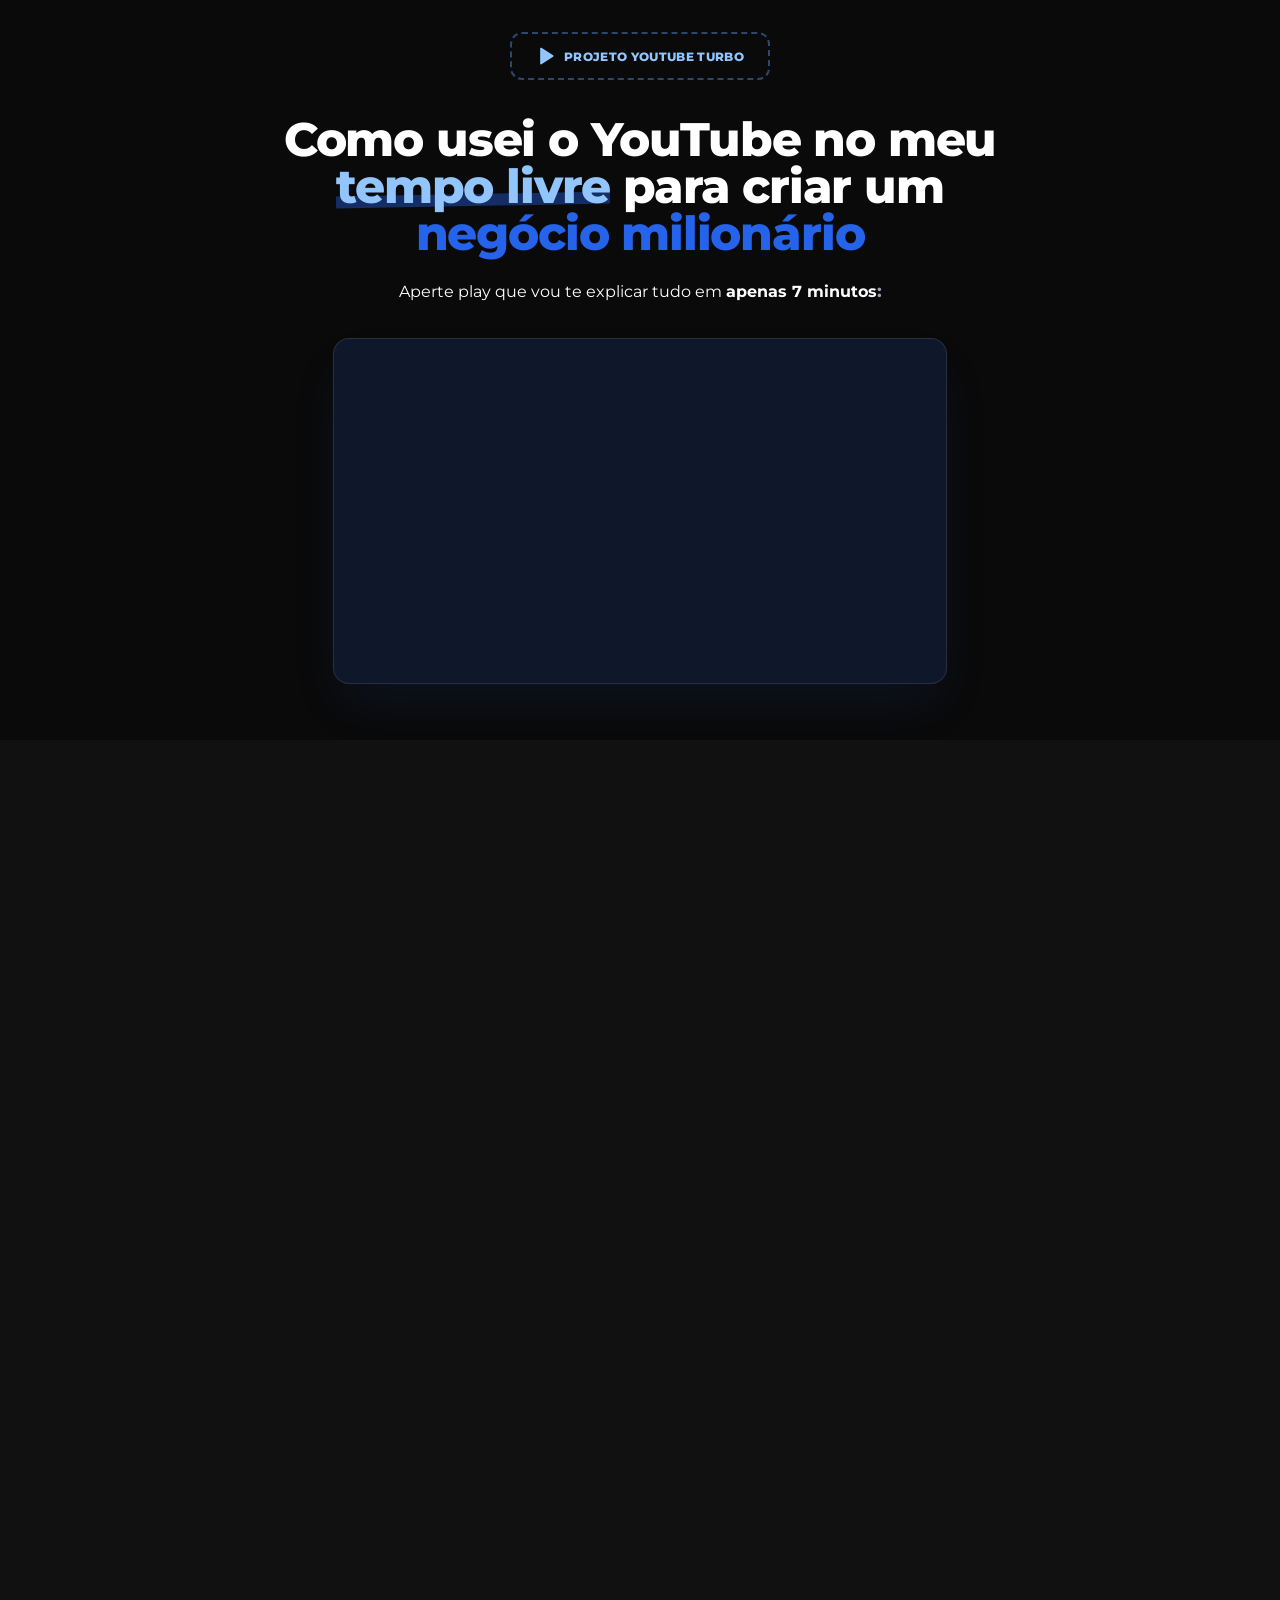
==== index.html @ 7fc2b848 "feat: landing page Projeto YouTube Turbo estatica para GitHub Pages" ====
<!DOCTYPE html>
<html lang="pt-BR" dir="ltr">
<head>
  <meta charset="UTF-8">
  <meta name="viewport" content="width=device-width, initial-scale=1.0">
  <title>Projeto YouTube Turbo — Como criei um negócio de R$1MI no YouTube no tempo livre</title>
  <meta name="description" content="A estratégia replicável que usei pra sair do zero e construir um negócio de R$1 milhão no YouTube no tempo livre. Acesso vitalício por apenas R$47, com garantia de 7 dias.">
  <meta name="theme-color" content="#0A0A0A">
  <meta name="robots" content="noindex">

  <!-- Favicon -->
  <link rel="icon" type="image/png" sizes="32x32" href="assets/images/favicon-32.png">
  <link rel="icon" type="image/png" sizes="64x64" href="assets/images/favicon-64.png">
  <link rel="apple-touch-icon" sizes="180x180" href="assets/images/apple-touch-icon.png">

  <!-- Google Fonts -->
  <link rel="preconnect" href="https://fonts.googleapis.com">
  <link rel="preconnect" href="https://fonts.gstatic.com" crossorigin>
  <link href="https://fonts.googleapis.com/css2?family=Inter:wght@400;500;600;700&family=Montserrat:wght@600;700;800;900&display=swap" rel="stylesheet">

  <!-- Preload video thumbnail -->
  <link rel="preload" as="image" href="assets/images/video-thumb.jpg" fetchpriority="high">

  <!-- Stylesheet -->
  <link rel="stylesheet" href="assets/css/style.css">

</head>
<body class="bg-[#0A0A0A] text-slate-200 antialiased">

  <div id="root">
    <div class="bg-[#0A0A0A] text-slate-200">
      
      <!-- HERO HEADER -->
      <header class="px-4 pb-14 pt-8">
        <div class="mx-auto flex w-full max-w-[260px] items-center justify-center gap-2 rounded-xl border-2 border-dashed border-[#60A5FA]/40 px-4 py-3 text-[#93C5FD]">
          <svg xmlns="http://www.w3.org/2000/svg" width="24" height="24" viewBox="0 0 24 24" fill="currentColor" stroke="currentColor" stroke-width="2" stroke-linecap="round" stroke-linejoin="round" class="lucide lucide-play h-5 w-5">
            <polygon points="6 3 20 12 6 21 6 3"></polygon>
          </svg>
          <span class="font-display text-sm font-extrabold uppercase tracking-wide">
            <span style="font-size: 12px; line-height: normal;">Projeto YouTube Turbo</span>
          </span>
        </div>

        <div class="mx-auto mt-9 max-w-3xl text-center">
          <h1 class="font-display text-[1.89rem] font-extrabold leading-[1.08] tracking-tight text-white sm:text-5xl lg:text-[47px]">
            Como usei o <span class="text-[#2563EB]" style="color: rgb(255, 255, 255);">YouTube</span> no meu <span class="relative inline-block text-[#93C5FD]"><span class="relative z-10">tempo livre</span><span class="absolute inset-x-0 bottom-1 z-0 h-3 -rotate-1 bg-[#2563EB]/40"></span></span> para criar um <span class="text-[#2563EB]">negócio milionário</span>
          </h1>
          <p class="mx-auto mt-5 max-w-2xl text-base leading-relaxed text-slate-400 sm:text-lg">
            <span style="font-family: Montserrat, sans-serif;">
              <span style="font-size: 16px; color: rgb(255, 255, 255);">Aperte play que vou te explicar tudo </span>
              <span style="font-size: 16px; color: rgb(255, 255, 255);">em </span>
              <strong><span style="font-size: 16px; color: rgb(255, 255, 255);">apenas 7 minutos</span>:</strong>
            </span>
          </p>
        </div>

        <div class="mx-auto mt-8 w-full max-w-3xl lg:max-w-[38.4rem]">
          <div class="overflow-hidden rounded-2xl border border-white/10 bg-slate-900 shadow-2xl shadow-blue-900/20">
            <div class="relative w-full" style="aspect-ratio: 16 / 9;">
              <iframe 
                src="https://www.youtube.com/embed/BPFSYVITv9E?rel=0&amp;modestbranding=1&amp;playsinline=1" 
                title="Projeto YouTube Turbo — Como criei um negócio de R$1MI no YouTube no tempo livre" 
                class="absolute inset-0 h-full w-full" 
                frameborder="0" 
                allow="accelerometer; autoplay; clipboard-write; encrypted-media; gyroscope; picture-in-picture; web-share" 
                allowfullscreen>
              </iframe>
            </div>
          </div>
        </div>
      </header>

      <!-- SECTION 2: 3 BENEFÍCIOS -->
      <section class="cv-auto bg-[#111111] px-4 py-14">
        <div class="mx-auto max-w-3xl text-center">
          <h2 class="font-display text-2xl font-extrabold leading-tight text-white sm:text-4xl">
            Você não precisa postar todo dia, fazer edição profissional e nem <span style="color: rgb(0, 122, 255);">tentar&nbsp;burlar</span> o algoritmo
          </h2>
          <p class="mt-4 text-base leading-relaxed text-slate-400">
            O que transformou um canal de <strong>0 inscritos</strong> num <strong>negócio lucrativo</strong>&nbsp;não foi sorte nem talento. Foi um método <strong class="font-semibold text-slate-200">replicável</strong> — um projeto com passos que qualquer pessoa, mesmo começando do zero e no tempo livre, consegue repetir.
          </p>

          <div class="mx-auto mt-7 grid max-w-2xl gap-3 text-left sm:grid-cols-3">
            <div class="flex items-start gap-2 rounded-xl border-t-4 border-[#2563EB] bg-[#161616] px-4 py-4 text-sm font-semibold text-slate-200 shadow-sm">
              <svg xmlns="http://www.w3.org/2000/svg" width="24" height="24" viewBox="0 0 24 24" fill="none" stroke="currentColor" stroke-width="2" stroke-linecap="round" stroke-linejoin="round" class="lucide lucide-circle-check mt-0.5 h-4 w-4 shrink-0 text-[#2563EB]"><circle cx="12" cy="12" r="10"></circle><path d="m9 12 2 2 4-4"></path></svg>
              Como fazer $ sem depender do Adsense
            </div>
            <div class="flex items-start gap-2 rounded-xl border-t-4 border-[#2563EB] bg-[#161616] px-4 py-4 text-sm font-semibold text-slate-200 shadow-sm">
              <svg xmlns="http://www.w3.org/2000/svg" width="24" height="24" viewBox="0 0 24 24" fill="none" stroke="currentColor" stroke-width="2" stroke-linecap="round" stroke-linejoin="round" class="lucide lucide-circle-check mt-0.5 h-4 w-4 shrink-0 text-[#2563EB]"><circle cx="12" cy="12" r="10"></circle><path d="m9 12 2 2 4-4"></path></svg>
              Como bater a meta de monetização
            </div>
            <div class="flex items-start gap-2 rounded-xl border-t-4 border-[#2563EB] bg-[#161616] px-4 py-4 text-sm font-semibold text-slate-200 shadow-sm">
              <svg xmlns="http://www.w3.org/2000/svg" width="24" height="24" viewBox="0 0 24 24" fill="none" stroke="currentColor" stroke-width="2" stroke-linecap="round" stroke-linejoin="round" class="lucide lucide-circle-check mt-0.5 h-4 w-4 shrink-0 text-[#2563EB]"><circle cx="12" cy="12" r="10"></circle><path d="m9 12 2 2 4-4"></path></svg>
              Caminho Clique a Clique para explodir o canal de views
            </div>
          </div>

          <div class="w-full mt-10">
            <div class="flex justify-center gap-1 text-[#2563EB]" aria-hidden="true">
              <svg xmlns="http://www.w3.org/2000/svg" width="24" height="24" viewBox="0 0 24 24" fill="none" stroke="currentColor" stroke-width="3" stroke-linecap="round" stroke-linejoin="round" class="lucide lucide-chevron-down h-8 w-8"><path d="m6 9 6 6 6-6"></path></svg>
              <svg xmlns="http://www.w3.org/2000/svg" width="24" height="24" viewBox="0 0 24 24" fill="none" stroke="currentColor" stroke-width="3" stroke-linecap="round" stroke-linejoin="round" class="lucide lucide-chevron-down h-8 w-8"><path d="m6 9 6 6 6-6"></path></svg>
              <svg xmlns="http://www.w3.org/2000/svg" width="24" height="24" viewBox="0 0 24 24" fill="none" stroke="currentColor" stroke-width="3" stroke-linecap="round" stroke-linejoin="round" class="lucide lucide-chevron-down h-8 w-8"><path d="m6 9 6 6 6-6"></path></svg>
            </div>
            <button type="button" data-scroll-to="venda" class="cta-glow relative mx-auto mt-2 block w-full max-w-xl overflow-hidden rounded-xl bg-[#2563EB] px-6 py-5 text-center font-display text-base font-extrabold uppercase leading-tight tracking-tight text-white hover:bg-[#1D4ED8] sm:text-lg">
              <span class="relative z-10">QUERO COMEÇAR AGORA POR R$47</span>
            </button>
            <p class="mt-3 text-center text-xs font-medium text-slate-400">Acesso imediato</p>
          </div>
        </div>
      </section>

      <!-- SECTION 3: MÓDULOS -->
      <section class="cv-auto px-4 py-16">
        <div class="mx-auto max-w-6xl">
          <div class="text-center">
            <h2 class="font-display text-2xl font-extrabold uppercase tracking-tight text-white sm:text-4xl">
              No Projeto YouTube Turbo você aprende o que <span class="text-[#2563EB]">realmente funciona</span>
            </h2>
            <p class="mx-auto mt-3 max-w-xl text-sm text-slate-400 sm:text-base">
              São aulas na prática com um conteúdo muito mais <strong>profundo e detalhado</strong> que meus vídeos no Youtube. Sem enrolar, direto ao ponto, mostrando <strong>TUDO</strong> na tela.
            </p>
          </div>

          <div class="mt-10">
            <div id="modules-carousel" class="relative">
              <div class="mb-5 flex items-center justify-center gap-3">
                <button type="button" id="modules-prev" aria-label="Anterior" class="flex h-11 w-11 items-center justify-center rounded-full border border-white/15 bg-[#1A1A1A] text-slate-200 transition-colors hover:border-[#2563EB] hover:bg-[#2563EB] hover:text-white">
                  <svg xmlns="http://www.w3.org/2000/svg" width="24" height="24" viewBox="0 0 24 24" fill="none" stroke="currentColor" stroke-width="2" stroke-linecap="round" stroke-linejoin="round" class="lucide lucide-chevron-left h-5 w-5"><path d="m15 18-6-6 6-6"></path></svg>
                </button>
                <span class="text-xs font-semibold uppercase tracking-widest text-slate-500">Arraste ou use as setas →</span>
                <button type="button" id="modules-next" aria-label="Próximo" class="flex h-11 w-11 items-center justify-center rounded-full border border-white/15 bg-[#1A1A1A] text-slate-200 transition-colors hover:border-[#2563EB] hover:bg-[#2563EB] hover:text-white">
                  <svg xmlns="http://www.w3.org/2000/svg" width="24" height="24" viewBox="0 0 24 24" fill="none" stroke="currentColor" stroke-width="2" stroke-linecap="round" stroke-linejoin="round" class="lucide lucide-chevron-right h-5 w-5"><path d="m9 18 6-6-6-6"></path></svg>
                </button>
              </div>

              <div class="overflow-hidden" style="touch-action: pan-y;">
                <div class="carousel-track flex gap-5 select-none" style="transform: translate3d(0px, 0px, 0px); cursor: grab;">
                  
                  <!-- Módulo 1 -->
                  <article class="carousel-item w-[280px] shrink-0 overflow-hidden rounded-2xl border border-white/10 bg-[#161616] shadow-sm sm:w-[320px]">
                    <div class="relative aspect-[16/9] overflow-hidden bg-[#0d0d0d]">
                      <div class="absolute inset-0 bg-gradient-to-br from-[#1a0000] to-[#0d0d0d]"></div>
                      <img src="assets/images/logo-module.webp" alt="Projeto YouTube Turbo" width="640" height="360" loading="lazy" decoding="async" draggable="false" class="absolute inset-0 h-full w-full object-cover pointer-events-none">
                      <span class="absolute left-3 top-3 rounded-md px-2 py-1 text-[10px] font-bold uppercase tracking-wide text-white z-10 bg-[#1E3A8A]">Incluso</span>
                    </div>
                    <div class="relative p-5">
                      <h3 class="font-display text-base font-extrabold leading-snug text-white">Módulo 1 — Comece Aqui</h3>
                      <p class="mt-2 text-sm leading-relaxed text-slate-400">Informações iniciais te preparando pro Projeto. Tudo que você precisa saber antes de começar, organizado pra você não se perder.</p>
                    </div>
                  </article>

                  <!-- Módulo 2 -->
                  <article class="carousel-item w-[280px] shrink-0 overflow-hidden rounded-2xl border border-white/10 bg-[#161616] shadow-sm sm:w-[320px]">
                    <div class="relative aspect-[16/9] overflow-hidden bg-[#0d0d0d]">
                      <div class="absolute inset-0 bg-gradient-to-br from-[#1a0000] to-[#0d0d0d]"></div>
                      <img src="assets/images/logo-module.webp" alt="Projeto YouTube Turbo" width="640" height="360" loading="lazy" decoding="async" draggable="false" class="absolute inset-0 h-full w-full object-cover pointer-events-none">
                      <span class="absolute left-3 top-3 rounded-md px-2 py-1 text-[10px] font-bold uppercase tracking-wide text-white z-10 bg-[#1E3A8A]">Incluso</span>
                    </div>
                    <div class="relative p-5">
                      <h3 class="font-display text-base font-extrabold leading-snug text-white">Módulo 2 — Projeto YouTube Turbo</h3>
                      <p class="mt-2 text-sm leading-relaxed text-slate-400">o PASSO A PASSO para criar uma máquina de vídeos e explodir o canal. Do zero ao primeiro vídeo publicado.</p>
                    </div>
                  </article>

                  <!-- Módulo 3 -->
                  <article class="carousel-item w-[280px] shrink-0 overflow-hidden rounded-2xl border border-white/10 bg-[#161616] shadow-sm sm:w-[320px]">
                    <div class="relative aspect-[16/9] overflow-hidden bg-[#0d0d0d]">
                      <div class="absolute inset-0 bg-gradient-to-br from-[#1a0000] to-[#0d0d0d] blur-[6px] brightness-50"></div>
                      <img src="assets/images/logo-module.webp" alt="Projeto YouTube Turbo" width="640" height="360" loading="lazy" decoding="async" draggable="false" class="absolute inset-0 h-full w-full object-cover pointer-events-none blur-[6px] brightness-50">
                      <span class="absolute left-3 top-3 rounded-md px-2 py-1 text-[10px] font-bold uppercase tracking-wide text-white z-10 bg-[#B45309]">Bônus</span>
                      <div class="absolute inset-0 flex items-center justify-center z-10">
                        <div class="flex flex-col items-center gap-1 text-white/90">
                          <svg xmlns="http://www.w3.org/2000/svg" width="24" height="24" viewBox="0 0 24 24" fill="none" stroke="currentColor" stroke-width="2" stroke-linecap="round" stroke-linejoin="round" class="lucide lucide-lock h-7 w-7"><rect width="18" height="11" x="3" y="11" rx="2" ry="2"></rect><path d="M7 11V7a5 5 0 0 1 10 0v4"></path></svg>
                          <span class="text-[10px] font-bold uppercase tracking-wide">Exclusivo</span>
                        </div>
                      </div>
                    </div>
                    <div class="relative p-5">
                      <h3 class="font-display text-base font-extrabold leading-snug text-white">Módulo 3 / Bônus 1</h3>
                      <div class="relative mt-2 select-none">
                        <p class="text-sm leading-relaxed text-slate-400 blur-[5px] select-none" aria-hidden="true">Conteúdo bônus exclusivo liberado junto com o projeto. Disponível apenas para alunos.</p>
                        <div class="absolute inset-0 flex items-center justify-center">
                          <span class="inline-flex items-center gap-1.5 rounded-full bg-[#1E3A8A] px-3 py-1.5 text-[11px] font-bold uppercase tracking-wide text-white">
                            <svg xmlns="http://www.w3.org/2000/svg" width="24" height="24" viewBox="0 0 24 24" fill="none" stroke="currentColor" stroke-width="2" stroke-linecap="round" stroke-linejoin="round" class="lucide lucide-lock h-3 w-3"><rect width="18" height="11" x="3" y="11" rx="2" ry="2"></rect><path d="M7 11V7a5 5 0 0 1 10 0v4"></path></svg> Libere com o projeto
                          </span>
                        </div>
                      </div>
                    </div>
                  </article>

                  <!-- Módulo 4 -->
                  <article class="carousel-item w-[280px] shrink-0 overflow-hidden rounded-2xl border border-white/10 bg-[#161616] shadow-sm sm:w-[320px]">
                    <div class="relative aspect-[16/9] overflow-hidden bg-[#0d0d0d]">
                      <div class="absolute inset-0 bg-gradient-to-br from-[#1a0000] to-[#0d0d0d] blur-[6px] brightness-50"></div>
                      <img src="assets/images/logo-module.webp" alt="Projeto YouTube Turbo" width="640" height="360" loading="lazy" decoding="async" draggable="false" class="absolute inset-0 h-full w-full object-cover pointer-events-none blur-[6px] brightness-50">
                      <span class="absolute left-3 top-3 rounded-md px-2 py-1 text-[10px] font-bold uppercase tracking-wide text-white z-10 bg-[#B45309]">Bônus</span>
                      <div class="absolute inset-0 flex items-center justify-center z-10">
                        <div class="flex flex-col items-center gap-1 text-white/90">
                          <svg xmlns="http://www.w3.org/2000/svg" width="24" height="24" viewBox="0 0 24 24" fill="none" stroke="currentColor" stroke-width="2" stroke-linecap="round" stroke-linejoin="round" class="lucide lucide-lock h-7 w-7"><rect width="18" height="11" x="3" y="11" rx="2" ry="2"></rect><path d="M7 11V7a5 5 0 0 1 10 0v4"></path></svg>
                          <span class="text-[10px] font-bold uppercase tracking-wide">Exclusivo</span>
                        </div>
                      </div>
                    </div>
                    <div class="relative p-5">
                      <h3 class="font-display text-base font-extrabold leading-snug text-white">Módulo 4 / Bônus 2</h3>
                      <div class="relative mt-2 select-none">
                        <p class="text-sm leading-relaxed text-slate-400 blur-[5px] select-none" aria-hidden="true">Conteúdo bônus exclusivo liberado junto com o projeto. Disponível apenas para alunos.</p>
                        <div class="absolute inset-0 flex items-center justify-center">
                          <span class="inline-flex items-center gap-1.5 rounded-full bg-[#1E3A8A] px-3 py-1.5 text-[11px] font-bold uppercase tracking-wide text-white">
                            <svg xmlns="http://www.w3.org/2000/svg" width="24" height="24" viewBox="0 0 24 24" fill="none" stroke="currentColor" stroke-width="2" stroke-linecap="round" stroke-linejoin="round" class="lucide lucide-lock h-3 w-3"><rect width="18" height="11" x="3" y="11" rx="2" ry="2"></rect><path d="M7 11V7a5 5 0 0 1 10 0v4"></path></svg> Libere com o projeto
                          </span>
                        </div>
                      </div>
                    </div>
                  </article>

                  <!-- Módulo 5 -->
                  <article class="carousel-item w-[280px] shrink-0 overflow-hidden rounded-2xl border border-white/10 bg-[#161616] shadow-sm sm:w-[320px]">
                    <div class="relative aspect-[16/9] overflow-hidden bg-[#0d0d0d]">
                      <div class="absolute inset-0 bg-gradient-to-br from-[#1a0000] to-[#0d0d0d] blur-[6px] brightness-50"></div>
                      <img src="assets/images/logo-module.webp" alt="Projeto YouTube Turbo" width="640" height="360" loading="lazy" decoding="async" draggable="false" class="absolute inset-0 h-full w-full object-cover pointer-events-none blur-[6px] brightness-50">
                      <span class="absolute left-3 top-3 rounded-md px-2 py-1 text-[10px] font-bold uppercase tracking-wide text-white z-10 bg-[#B45309]">Bônus</span>
                      <div class="absolute inset-0 flex items-center justify-center z-10">
                        <div class="flex flex-col items-center gap-1 text-white/90">
                          <svg xmlns="http://www.w3.org/2000/svg" width="24" height="24" viewBox="0 0 24 24" fill="none" stroke="currentColor" stroke-width="2" stroke-linecap="round" stroke-linejoin="round" class="lucide lucide-lock h-7 w-7"><rect width="18" height="11" x="3" y="11" rx="2" ry="2"></rect><path d="M7 11V7a5 5 0 0 1 10 0v4"></path></svg>
                          <span class="text-[10px] font-bold uppercase tracking-wide">Exclusivo</span>
                        </div>
                      </div>
                    </div>
                    <div class="relative p-5">
                      <h3 class="font-display text-base font-extrabold leading-snug text-white">Módulo 5 / Bônus 3</h3>
                      <div class="relative mt-2 select-none">
                        <p class="text-sm leading-relaxed text-slate-400 blur-[5px] select-none" aria-hidden="true">Conteúdo bônus exclusivo liberado junto com o projeto. Disponível apenas para alunos.</p>
                        <div class="absolute inset-0 flex items-center justify-center">
                          <span class="inline-flex items-center gap-1.5 rounded-full bg-[#1E3A8A] px-3 py-1.5 text-[11px] font-bold uppercase tracking-wide text-white">
                            <svg xmlns="http://www.w3.org/2000/svg" width="24" height="24" viewBox="0 0 24 24" fill="none" stroke="currentColor" stroke-width="2" stroke-linecap="round" stroke-linejoin="round" class="lucide lucide-lock h-3 w-3"><rect width="18" height="11" x="3" y="11" rx="2" ry="2"></rect><path d="M7 11V7a5 5 0 0 1 10 0v4"></path></svg> Libere com o projeto
                          </span>
                        </div>
                      </div>
                    </div>
                  </article>

                  <!-- Módulo 6 -->
                  <article class="carousel-item w-[280px] shrink-0 overflow-hidden rounded-2xl border border-white/10 bg-[#161616] shadow-sm sm:w-[320px]">
                    <div class="relative aspect-[16/9] overflow-hidden bg-[#0d0d0d]">
                      <div class="absolute inset-0 bg-gradient-to-br from-[#1a0000] to-[#0d0d0d] blur-[6px] brightness-50"></div>
                      <img src="assets/images/logo-module.webp" alt="Projeto YouTube Turbo" width="640" height="360" loading="lazy" decoding="async" draggable="false" class="absolute inset-0 h-full w-full object-cover pointer-events-none blur-[6px] brightness-50">
                      <span class="absolute left-3 top-3 rounded-md px-2 py-1 text-[10px] font-bold uppercase tracking-wide text-white z-10 bg-[#B45309]">Bônus</span>
                      <div class="absolute inset-0 flex items-center justify-center z-10">
                        <div class="flex flex-col items-center gap-1 text-white/90">
                          <svg xmlns="http://www.w3.org/2000/svg" width="24" height="24" viewBox="0 0 24 24" fill="none" stroke="currentColor" stroke-width="2" stroke-linecap="round" stroke-linejoin="round" class="lucide lucide-lock h-7 w-7"><rect width="18" height="11" x="3" y="11" rx="2" ry="2"></rect><path d="M7 11V7a5 5 0 0 1 10 0v4"></path></svg>
                          <span class="text-[10px] font-bold uppercase tracking-wide">Exclusivo</span>
                        </div>
                      </div>
                    </div>
                    <div class="relative p-5">
                      <h3 class="font-display text-base font-extrabold leading-snug text-white">Módulo 6 / Bônus 4</h3>
                      <div class="relative mt-2 select-none">
                        <p class="text-sm leading-relaxed text-slate-400 blur-[5px] select-none" aria-hidden="true">Conteúdo bônus exclusivo liberado junto com o projeto. Disponível apenas para alunos.</p>
                        <div class="absolute inset-0 flex items-center justify-center">
                          <span class="inline-flex items-center gap-1.5 rounded-full bg-[#1E3A8A] px-3 py-1.5 text-[11px] font-bold uppercase tracking-wide text-white">
                            <svg xmlns="http://www.w3.org/2000/svg" width="24" height="24" viewBox="0 0 24 24" fill="none" stroke="currentColor" stroke-width="2" stroke-linecap="round" stroke-linejoin="round" class="lucide lucide-lock h-3 w-3"><rect width="18" height="11" x="3" y="11" rx="2" ry="2"></rect><path d="M7 11V7a5 5 0 0 1 10 0v4"></path></svg> Libere com o projeto
                          </span>
                        </div>
                      </div>
                    </div>
                  </article>

                </div>
              </div>
            </div>

            <div class="w-full mt-12">
              <div class="flex justify-center gap-1 text-[#2563EB]" aria-hidden="true">
                <svg xmlns="http://www.w3.org/2000/svg" width="24" height="24" viewBox="0 0 24 24" fill="none" stroke="currentColor" stroke-width="3" stroke-linecap="round" stroke-linejoin="round" class="lucide lucide-chevron-down h-8 w-8"><path d="m6 9 6 6 6-6"></path></svg>
                <svg xmlns="http://www.w3.org/2000/svg" width="24" height="24" viewBox="0 0 24 24" fill="none" stroke="currentColor" stroke-width="3" stroke-linecap="round" stroke-linejoin="round" class="lucide lucide-chevron-down h-8 w-8"><path d="m6 9 6 6 6-6"></path></svg>
                <svg xmlns="http://www.w3.org/2000/svg" width="24" height="24" viewBox="0 0 24 24" fill="none" stroke="currentColor" stroke-width="3" stroke-linecap="round" stroke-linejoin="round" class="lucide lucide-chevron-down h-8 w-8"><path d="m6 9 6 6 6-6"></path></svg>
              </div>
              <button type="button" data-scroll-to="venda" class="cta-glow relative mx-auto mt-2 block w-full max-w-xl overflow-hidden rounded-xl bg-[#2563EB] px-6 py-5 text-center font-display text-base font-extrabold uppercase leading-tight tracking-tight text-white hover:bg-[#1D4ED8] sm:text-lg">
                <span class="relative z-10">QUERO O PROJETO YOUTUBE TURBO AGORA</span>
              </button>
              <p class="mt-3 text-center text-xs font-medium text-slate-400">Acesso imediato</p>
            </div>
          </div>
        </div>
      </section>

      <!-- SECTION 4: PREÇO / COMPARAÇÃO -->
      <section class="cv-auto px-4 py-16">
        <div class="mx-auto max-w-2xl text-center">
          <h2 class="font-display text-2xl font-extrabold leading-tight text-white sm:text-4xl">
            Eu poderia vender isso por <span class="text-[#2563EB]">muito mais</span> — e já vendi
          </h2>
          <p class="mt-4 text-base leading-relaxed text-slate-400">
            Consultoria minha de uma hora custa R$10.000,00. Um curso com esse conteúdo é facilmente vendido por R$997. Só que eu lembro exatamente como era não ter grana pra investir enquanto tentava começar. Então o preço é esse mesmo:
          </p>

          <div class="mx-auto mt-8 max-w-md rounded-2xl border border-white/10 bg-[#111111] px-6 py-8 shadow-sm">
            <p class="font-display text-xl font-bold text-slate-500 line-through">R$497</p>
            <p class="mt-1 text-sm font-bold uppercase tracking-wide text-[#93C5FD]">Por apenas</p>
            <p class="font-display text-6xl font-black tracking-tight text-white">R$47</p>
            <p class="mt-2 text-sm font-semibold text-slate-400">ou 7x de R$8,51 no cartão</p>
          </div>

          <div class="w-full mt-10">
            <div class="flex justify-center gap-1 text-[#2563EB]" aria-hidden="true">
              <svg xmlns="http://www.w3.org/2000/svg" width="24" height="24" viewBox="0 0 24 24" fill="none" stroke="currentColor" stroke-width="3" stroke-linecap="round" stroke-linejoin="round" class="lucide lucide-chevron-down h-8 w-8"><path d="m6 9 6 6 6-6"></path></svg>
              <svg xmlns="http://www.w3.org/2000/svg" width="24" height="24" viewBox="0 0 24 24" fill="none" stroke="currentColor" stroke-width="3" stroke-linecap="round" stroke-linejoin="round" class="lucide lucide-chevron-down h-8 w-8"><path d="m6 9 6 6 6-6"></path></svg>
              <svg xmlns="http://www.w3.org/2000/svg" width="24" height="24" viewBox="0 0 24 24" fill="none" stroke="currentColor" stroke-width="3" stroke-linecap="round" stroke-linejoin="round" class="lucide lucide-chevron-down h-8 w-8"><path d="m6 9 6 6 6-6"></path></svg>
            </div>
            <button type="button" data-scroll-to="venda" class="cta-glow relative mx-auto mt-2 block w-full max-w-xl overflow-hidden rounded-xl bg-[#2563EB] px-6 py-5 text-center font-display text-base font-extrabold uppercase leading-tight tracking-tight text-white hover:bg-[#1D4ED8] sm:text-lg">
              <span class="relative z-10">QUERO PAGAR SÓ R$47 HOJE</span>
            </button>
            <p class="mt-3 text-center text-xs font-medium text-slate-400">Acesso imediato</p>
          </div>
        </div>
      </section>

      <!-- SECTION 5: DEPOIMENTOS -->
      <section class="cv-auto bg-[#111111] px-4 py-16">
        <div class="mx-auto max-w-3xl">
          <div class="mb-8 text-center">
            <h2 class="font-display text-xl font-extrabold leading-tight text-white sm:text-2xl">
              <span style="font-size: 28px; line-height: normal;">Olha só o que os alunos estão falando</span>
            </h2>
            <p class="mt-1 text-xs text-slate-500">
              <span style="font-size: 16px; line-height: normal;">Arraste para ver mais depoimentos</span>
            </p>
          </div>

          <div id="testimonials-carousel" class="relative">
            <button type="button" id="testimonials-prev" aria-label="Depoimento anterior" class="absolute left-1 top-1/2 z-20 -translate-y-1/2 flex h-11 w-11 items-center justify-center rounded-full border border-white/15 bg-[#141414]/90 text-slate-100 shadow-lg backdrop-blur transition-colors hover:border-[#2563EB] hover:bg-[#2563EB] active:scale-95 sm:-left-3">
              <svg xmlns="http://www.w3.org/2000/svg" width="24" height="24" viewBox="0 0 24 24" fill="none" stroke="currentColor" stroke-width="2" stroke-linecap="round" stroke-linejoin="round" class="lucide lucide-chevron-left h-5 w-5"><path d="m15 18-6-6 6-6"></path></svg>
            </button>
            <button type="button" id="testimonials-next" aria-label="Próximo depoimento" class="absolute right-1 top-1/2 z-20 -translate-y-1/2 flex h-11 w-11 items-center justify-center rounded-full border border-white/15 bg-[#141414]/90 text-slate-100 shadow-lg backdrop-blur transition-colors hover:border-[#2563EB] hover:bg-[#2563EB] active:scale-95 sm:-right-3">
              <svg xmlns="http://www.w3.org/2000/svg" width="24" height="24" viewBox="0 0 24 24" fill="none" stroke="currentColor" stroke-width="2" stroke-linecap="round" stroke-linejoin="round" class="lucide lucide-chevron-right h-5 w-5"><path d="m9 18 6-6-6-6"></path></svg>
            </button>

            <div class="overflow-hidden" style="touch-action: pan-y;">
              <div class="carousel-track flex gap-4 select-none" style="transform: translate3d(0px, 0px, 0px); cursor: grab;">
                
                <!-- Depoimento 1 -->
                <div class="carousel-item shrink-0" style="width: min(320px, 82vw);">
                  <div class="relative w-full overflow-hidden rounded-2xl border border-white/10 bg-white/5 shadow-lg" style="aspect-ratio: 640 / 1137;">
                    <img src="assets/images/t1.jpg" alt="Depoimento de aluno — sacou mais de 60K com o Projeto YouTube Turbo" width="640" height="1137" loading="lazy" decoding="async" class="absolute inset-0 h-full w-full rounded-2xl object-cover">
                  </div>
                </div>

                <!-- Depoimento 2 -->
                <div class="carousel-item shrink-0" style="width: min(320px, 82vw);">
                  <div class="relative w-full overflow-hidden rounded-2xl border border-white/10 bg-white/5 shadow-lg" style="aspect-ratio: 640 / 915;">
                    <img src="assets/images/t2.jpg" alt="Depoimento de aluno — receita estimada R$28.986 no YouTube" width="640" height="915" loading="lazy" decoding="async" class="absolute inset-0 h-full w-full rounded-2xl object-cover">
                  </div>
                </div>

                <!-- Depoimento 3 -->
                <div class="carousel-item shrink-0" style="width: min(320px, 82vw);">
                  <div class="relative w-full overflow-hidden rounded-2xl border border-white/10 bg-white/5 shadow-lg" style="aspect-ratio: 640 / 1066;">
                    <img src="assets/images/t3.jpg" alt="Depoimento Pamela — canal vendendo com links de afiliado em 30 dias" width="640" height="1066" loading="lazy" decoding="async" class="absolute inset-0 h-full w-full rounded-2xl object-cover">
                  </div>
                </div>

                <!-- Depoimento 4 -->
                <div class="carousel-item shrink-0" style="width: min(320px, 82vw);">
                  <div class="relative w-full overflow-hidden rounded-2xl border border-white/10 bg-white/5 shadow-lg" style="aspect-ratio: 640 / 1192;">
                    <img src="assets/images/t4.jpg" alt="Depoimento Raissa — pulseira 10k kiwify e canal monetizado" width="640" height="1192" loading="lazy" decoding="async" class="absolute inset-0 h-full w-full rounded-2xl object-cover">
                  </div>
                </div>

                <!-- Depoimento 5 -->
                <div class="carousel-item shrink-0" style="width: min(320px, 82vw);">
                  <div class="relative w-full overflow-hidden rounded-2xl border border-white/10 bg-white/5 shadow-lg" style="aspect-ratio: 640 / 1113;">
                    <img src="assets/images/t5.jpg" alt="Depoimento — canal monetizando R$2k/mês + R$3k com links, dobrou salário CLT" width="640" height="1113" loading="lazy" decoding="async" class="absolute inset-0 h-full w-full rounded-2xl object-cover">
                  </div>
                </div>

              </div>
            </div>

            <!-- Dots Indicator -->
            <div class="mt-4 flex justify-center gap-2">
              <button type="button" aria-label="Ver depoimento 1" class="testimonial-dot h-2 rounded-full transition-all w-6 bg-[#2563EB]"></button>
              <button type="button" aria-label="Ver depoimento 2" class="testimonial-dot h-2 rounded-full transition-all w-2 bg-white/20"></button>
              <button type="button" aria-label="Ver depoimento 3" class="testimonial-dot h-2 rounded-full transition-all w-2 bg-white/20"></button>
              <button type="button" aria-label="Ver depoimento 4" class="testimonial-dot h-2 rounded-full transition-all w-2 bg-white/20"></button>
              <button type="button" aria-label="Ver depoimento 5" class="testimonial-dot h-2 rounded-full transition-all w-2 bg-white/20"></button>
            </div>
          </div>
        </div>
      </section>

      <!-- SECTION 6: VENDA / OFERTA -->
      <section id="venda" class="cv-auto scroll-mt-4 px-4 py-16">
        <div class="mx-auto max-w-xl overflow-hidden rounded-3xl border-2 border-[#2563EB]/40 bg-[#111111] shadow-2xl shadow-blue-900/20">
          
          <div class="bg-[#1E3A8A] px-6 py-6">
            <div class="mx-auto flex w-full max-w-[260px] items-center justify-center gap-2 rounded-xl border-2 border-dashed border-white/40 px-4 py-3 text-white">
              <svg xmlns="http://www.w3.org/2000/svg" width="24" height="24" viewBox="0 0 24 24" fill="currentColor" stroke="currentColor" stroke-width="2" stroke-linecap="round" stroke-linejoin="round" class="lucide lucide-play h-5 w-5">
                <polygon points="6 3 20 12 6 21 6 3"></polygon>
              </svg>
              <span class="font-display text-sm font-extrabold uppercase tracking-wide">
                <span style="font-size: 12px; line-height: normal;">Projeto YouTube Turbo</span>
              </span>
            </div>
          </div>

          <div class="px-6 py-8 text-center">
            <p class="mx-auto mb-4 inline-flex rounded-full border border-[#93C5FD]/30 bg-[#1E3A8A]/60 px-4 py-2 font-display text-xs font-extrabold uppercase tracking-[0.16em] text-[#BFDBFE]">
              Promoção de Lançamento
            </p>
            <p class="font-display text-lg font-extrabold uppercase tracking-tight text-slate-500 line-through">
              R$497
            </p>
            <h2 class="font-display text-2xl font-black uppercase leading-tight tracking-tight text-white sm:text-3xl">
              Pagamento único de <span class="mt-2 block text-5xl leading-none text-[#2563EB] sm:text-6xl">R$47</span>
            </h2>
            <p class="mt-2 text-sm font-semibold text-slate-400">
              ou 7x de R$8,51 no cartão
            </p>

            <ul class="mx-auto mt-6 max-w-sm space-y-2 text-left text-sm text-slate-300">
              <li class="flex items-start gap-2">
                <svg xmlns="http://www.w3.org/2000/svg" width="24" height="24" viewBox="0 0 24 24" fill="none" stroke="currentColor" stroke-width="2" stroke-linecap="round" stroke-linejoin="round" class="lucide lucide-circle-check mt-0.5 h-4 w-4 shrink-0 text-[#2563EB]"><circle cx="12" cy="12" r="10"></circle><path d="m9 12 2 2 4-4"></path></svg>
                Acesso vitalício às aulas
              </li>
              <li class="flex items-start gap-2">
                <svg xmlns="http://www.w3.org/2000/svg" width="24" height="24" viewBox="0 0 24 24" fill="none" stroke="currentColor" stroke-width="2" stroke-linecap="round" stroke-linejoin="round" class="lucide lucide-circle-check mt-0.5 h-4 w-4 shrink-0 text-[#2563EB]"><circle cx="12" cy="12" r="10"></circle><path d="m9 12 2 2 4-4"></path></svg>
                3 bônus liberados na hora
              </li>
              <li class="flex items-start gap-2">
                <svg xmlns="http://www.w3.org/2000/svg" width="24" height="24" viewBox="0 0 24 24" fill="none" stroke="currentColor" stroke-width="2" stroke-linecap="round" stroke-linejoin="round" class="lucide lucide-circle-check mt-0.5 h-4 w-4 shrink-0 text-[#2563EB]"><circle cx="12" cy="12" r="10"></circle><path d="m9 12 2 2 4-4"></path></svg>
                Material complementar para iniciantes
              </li>
            </ul>

            <div class="mt-7">
              <a href="https://pay.cakto.com.br/dr2oqiw_1027457?affiliate=ZH6ZX2FY" class="cta-glow relative block overflow-hidden rounded-xl bg-[#2563EB] px-6 py-5 text-center font-display text-base font-extrabold uppercase tracking-tight text-white hover:bg-[#1D4ED8] sm:text-lg">
                <span class="relative z-10">Garantir meu acesso agora</span>
              </a>
            </div>

            <div class="mt-5 rounded-xl border border-white/10 bg-[#0F0F0F] p-3">
              <img src="assets/images/payment-methods.webp" alt="Meios de pagamento aceitos: Boleto, Visa, Mastercard, Amex, PayPal, Google Pay" width="400" height="40" loading="lazy" class="mx-auto h-12 w-auto object-contain">
            </div>

            <p class="mt-4 flex items-center justify-center gap-2 text-xs font-bold uppercase tracking-wide text-slate-400">
              <svg xmlns="http://www.w3.org/2000/svg" width="24" height="24" viewBox="0 0 24 24" fill="none" stroke="currentColor" stroke-width="2" stroke-linecap="round" stroke-linejoin="round" class="lucide lucide-lock h-4 w-4 text-[#93C5FD]"><rect width="18" height="11" x="3" y="11" rx="2" ry="2"></rect><path d="M7 11V7a5 5 0 0 1 10 0v4"></path></svg>
              Compra segura
            </p>
          </div>
        </div>
      </section>

      <!-- SECTION 7: GARANTIA -->
      <section class="cv-auto bg-[#111111] px-4 py-14">
        <div class="mx-auto flex max-w-3xl flex-col items-center gap-6 rounded-2xl border border-white/10 bg-[#161616] p-6 text-center sm:flex-row sm:text-left sm:p-8">
          <span class="flex h-20 w-20 shrink-0 flex-col items-center justify-center rounded-2xl border border-[#2563EB]/40 bg-[#1E3A8A]/40 text-[#93C5FD]">
            <svg xmlns="http://www.w3.org/2000/svg" width="24" height="24" viewBox="0 0 24 24" fill="none" stroke="currentColor" stroke-width="2" stroke-linecap="round" stroke-linejoin="round" class="lucide lucide-shield-check h-7 w-7"><path d="M20 13c0 5-3.5 7.5-7.66 8.95a1 1 0 0 1-.67-.01C7.5 20.5 4 18 4 13V6a1 1 0 0 1 1-1c2 0 4.5-1.2 6.24-2.72a1.17 1.17 0 0 1 1.52 0C14.51 3.81 17 5 19 5a1 1 0 0 1 1 1z"></path><path d="m9 12 2 2 4-4"></path></svg>
            <span class="mt-0.5 font-display text-lg font-black leading-none">7</span>
            <span class="text-[10px] font-bold uppercase">dias</span>
          </span>
          <div>
            <h2 class="font-display text-xl font-extrabold text-white sm:text-2xl">Risco zero. O risco é todo meu.</h2>
            <p class="mt-2 text-sm leading-relaxed text-slate-400">Entra, assiste tudo, aplica. Se em 7 dias você achar que não é pra você, manda uma mensagem e devolvo os R$47 integralmente. Sem formulário chato, sem pergunta, sem climão.</p>
          </div>
        </div>
      </section>

      <!-- SECTION 8: FAQ ACCORDION -->
      <section class="cv-auto px-4 py-16">
        <div class="mx-auto max-w-2xl">
          <h2 class="text-center font-display text-2xl font-extrabold leading-tight text-white sm:text-4xl">
            Perguntas que todo mundo faz
          </h2>
          <div class="mt-8 space-y-3">
            
            <!-- Item 1 -->
            <div class="faq-item overflow-hidden rounded-xl border border-white/10 bg-[#161616] px-4">
              <button type="button" aria-expanded="false" class="faq-btn flex w-full items-center justify-between py-4 text-left font-display text-sm font-bold text-white hover:no-underline sm:text-base">
                <span>Preciso ter experiência com vídeo pra começar?</span>
                <svg xmlns="http://www.w3.org/2000/svg" width="24" height="24" viewBox="0 0 24 24" fill="none" stroke="currentColor" stroke-width="2" stroke-linecap="round" stroke-linejoin="round" class="faq-icon lucide lucide-chevron-down h-4 w-4 shrink-0 text-slate-400"><path d="m6 9 6 6 6-6"></path></svg>
              </button>
              <div class="faq-content">
                <div class="faq-content-inner pb-4 pt-1 text-sm leading-relaxed text-slate-400">
                  Não. O Projeto YouTube Turbo começa do absoluto zero: criar o canal, escolher o nicho, gravar e publicar o primeiro vídeo. Se você sabe usar o celular, você consegue.
                </div>
              </div>
            </div>

            <!-- Item 2 -->
            <div class="faq-item overflow-hidden rounded-xl border border-white/10 bg-[#161616] px-4">
              <button type="button" aria-expanded="false" class="faq-btn flex w-full items-center justify-between py-4 text-left font-display text-sm font-bold text-white hover:no-underline sm:text-base">
                <span>Funciona pra quem é iniciante mesmo?</span>
                <svg xmlns="http://www.w3.org/2000/svg" width="24" height="24" viewBox="0 0 24 24" fill="none" stroke="currentColor" stroke-width="2" stroke-linecap="round" stroke-linejoin="round" class="faq-icon lucide lucide-chevron-down h-4 w-4 shrink-0 text-slate-400"><path d="m6 9 6 6 6-6"></path></svg>
              </button>
              <div class="faq-content">
                <div class="faq-content-inner pb-4 pt-1 text-sm leading-relaxed text-slate-400">
                  É justamente pra quem está começando ou está travado com poucos inscritos. Cada aula tem um passo a passo curto e uma tarefa pra você executar no mesmo dia.
                </div>
              </div>
            </div>

            <!-- Item 3 -->
            <div class="faq-item overflow-hidden rounded-xl border border-white/10 bg-[#161616] px-4">
              <button type="button" aria-expanded="false" class="faq-btn flex w-full items-center justify-between py-4 text-left font-display text-sm font-bold text-white hover:no-underline sm:text-base">
                <span>Preciso aparecer na frente da câmera?</span>
                <svg xmlns="http://www.w3.org/2000/svg" width="24" height="24" viewBox="0 0 24 24" fill="none" stroke="currentColor" stroke-width="2" stroke-linecap="round" stroke-linejoin="round" class="faq-icon lucide lucide-chevron-down h-4 w-4 shrink-0 text-slate-400"><path d="m6 9 6 6 6-6"></path></svg>
              </button>
              <div class="faq-content">
                <div class="faq-content-inner pb-4 pt-1 text-sm leading-relaxed text-slate-400">
                  Não precisa. O projeto é feito pra você entender o youtube e postar vídeos do jeito certo, seja aparecendo ou não.
                </div>
              </div>
            </div>

            <!-- Item 4 -->
            <div class="faq-item overflow-hidden rounded-xl border border-white/10 bg-[#161616] px-4">
              <button type="button" aria-expanded="false" class="faq-btn flex w-full items-center justify-between py-4 text-left font-display text-sm font-bold text-white hover:no-underline sm:text-base">
                <span>Em quanto tempo eu vejo resultado?</span>
                <svg xmlns="http://www.w3.org/2000/svg" width="24" height="24" viewBox="0 0 24 24" fill="none" stroke="currentColor" stroke-width="2" stroke-linecap="round" stroke-linejoin="round" class="faq-icon lucide lucide-chevron-down h-4 w-4 shrink-0 text-slate-400"><path d="m6 9 6 6 6-6"></path></svg>
              </button>
              <div class="faq-content">
                <div class="faq-content-inner pb-4 pt-1 text-sm leading-relaxed text-slate-400">
                  Depende da sua constância. Alunos que postam com regularidade normalmente sentem a virada nas primeiras semanas de views e inscritos. Monetização é uma corrida de meses, não de dias, e o método encurta esse caminho.
                </div>
              </div>
            </div>

            <!-- Item 5 -->
            <div class="faq-item overflow-hidden rounded-xl border border-white/10 bg-[#161616] px-4">
              <button type="button" aria-expanded="false" class="faq-btn flex w-full items-center justify-between py-4 text-left font-display text-sm font-bold text-white hover:no-underline sm:text-base">
                <span>O acesso é vitalício?</span>
                <svg xmlns="http://www.w3.org/2000/svg" width="24" height="24" viewBox="0 0 24 24" fill="none" stroke="currentColor" stroke-width="2" stroke-linecap="round" stroke-linejoin="round" class="faq-icon lucide lucide-chevron-down h-4 w-4 shrink-0 text-slate-400"><path d="m6 9 6 6 6-6"></path></svg>
              </button>
              <div class="faq-content">
                <div class="faq-content-inner pb-4 pt-1 text-sm leading-relaxed text-slate-400">
                  Sim. Você paga uma vez e assiste quando quiser, quantas vezes quiser. Sem mensalidade.
                </div>
              </div>
            </div>

            <!-- Item 6 -->
            <div class="faq-item overflow-hidden rounded-xl border border-white/10 bg-[#161616] px-4">
              <button type="button" aria-expanded="false" class="faq-btn flex w-full items-center justify-between py-4 text-left font-display text-sm font-bold text-white hover:no-underline sm:text-base">
                <span>Como recebo o acesso depois de comprar?</span>
                <svg xmlns="http://www.w3.org/2000/svg" width="24" height="24" viewBox="0 0 24 24" fill="none" stroke="currentColor" stroke-width="2" stroke-linecap="round" stroke-linejoin="round" class="faq-icon lucide lucide-chevron-down h-4 w-4 shrink-0 text-slate-400"><path d="m6 9 6 6 6-6"></path></svg>
              </button>
              <div class="faq-content">
                <div class="faq-content-inner pb-4 pt-1 text-sm leading-relaxed text-slate-400">
                  Na hora. Assim que o pagamento é aprovado, você recebe o e-mail com login e senha da área de membros. Cartão e Pix liberam em segundos.
                </div>
              </div>
            </div>

          </div>
        </div>
      </section>

      <!-- SECTION 9: FINAL CTA -->
      <section class="cv-auto bg-[#1E3A8A] px-4 py-16 text-center text-white">
        <div class="mx-auto max-w-2xl">
          <h2 class="font-display text-2xl font-extrabold leading-tight sm:text-4xl">
            Daqui a 30 dias você pode estar olhando pra um <span class="text-[#93C5FD]">canal crescendo</span> — ou pra mesma tela parada
          </h2>
          <p class="mt-4 text-base leading-relaxed text-blue-100">
            Eu comecei exatamente de onde você está agora: sem inscritos, sem saber o que fazer e no tempo livre. A diferença entre estar no mesmo lugar e construir um negócio de R$1MI foi dar o primeiro passo certo. São R$47 pra começar hoje. Bora?
          </p>
          <div class="mt-8">
            <div class="flex justify-center gap-1 text-[#93C5FD]" aria-hidden="true">
              <svg xmlns="http://www.w3.org/2000/svg" width="24" height="24" viewBox="0 0 24 24" fill="none" stroke="currentColor" stroke-width="3" stroke-linecap="round" stroke-linejoin="round" class="lucide lucide-chevron-down h-8 w-8"><path d="m6 9 6 6 6-6"></path></svg>
              <svg xmlns="http://www.w3.org/2000/svg" width="24" height="24" viewBox="0 0 24 24" fill="none" stroke="currentColor" stroke-width="3" stroke-linecap="round" stroke-linejoin="round" class="lucide lucide-chevron-down h-8 w-8"><path d="m6 9 6 6 6-6"></path></svg>
              <svg xmlns="http://www.w3.org/2000/svg" width="24" height="24" viewBox="0 0 24 24" fill="none" stroke="currentColor" stroke-width="3" stroke-linecap="round" stroke-linejoin="round" class="lucide lucide-chevron-down h-8 w-8"><path d="m6 9 6 6 6-6"></path></svg>
            </div>
            <button type="button" data-scroll-to="venda" class="cta-glow relative mx-auto mt-2 block w-full max-w-xl overflow-hidden rounded-xl bg-[#2563EB] px-6 py-5 font-display text-base font-extrabold uppercase tracking-tight text-white hover:bg-[#1D4ED8] sm:text-lg">
              <span class="relative z-10">Quero o Projeto YouTube Turbo agora</span>
            </button>
            <p class="mt-3 text-xs font-medium text-blue-200">Acesso imediato · Garantia de 7 dias</p>
          </div>
        </div>
      </section>

    </div>
  </div>

  <!-- Scripts -->
  <script src="assets/js/script.js"></script>
</body>
</html>
---- assets/css/style.css ----
*,:before,:after{--tw-border-spacing-x: 0;--tw-border-spacing-y: 0;--tw-translate-x: 0;--tw-translate-y: 0;--tw-rotate: 0;--tw-skew-x: 0;--tw-skew-y: 0;--tw-scale-x: 1;--tw-scale-y: 1;--tw-pan-x: ;--tw-pan-y: ;--tw-pinch-zoom: ;--tw-scroll-snap-strictness: proximity;--tw-gradient-from-position: ;--tw-gradient-via-position: ;--tw-gradient-to-position: ;--tw-ordinal: ;--tw-slashed-zero: ;--tw-numeric-figure: ;--tw-numeric-spacing: ;--tw-numeric-fraction: ;--tw-ring-inset: ;--tw-ring-offset-width: 0px;--tw-ring-offset-color: #fff;--tw-ring-color: rgb(59 130 246 / .5);--tw-ring-offset-shadow: 0 0 #0000;--tw-ring-shadow: 0 0 #0000;--tw-shadow: 0 0 #0000;--tw-shadow-colored: 0 0 #0000;--tw-blur: ;--tw-brightness: ;--tw-contrast: ;--tw-grayscale: ;--tw-hue-rotate: ;--tw-invert: ;--tw-saturate: ;--tw-sepia: ;--tw-drop-shadow: ;--tw-backdrop-blur: ;--tw-backdrop-brightness: ;--tw-backdrop-contrast: ;--tw-backdrop-grayscale: ;--tw-backdrop-hue-rotate: ;--tw-backdrop-invert: ;--tw-backdrop-opacity: ;--tw-backdrop-saturate: ;--tw-backdrop-sepia: ;--tw-contain-size: ;--tw-contain-layout: ;--tw-contain-paint: ;--tw-contain-style: }::backdrop{--tw-border-spacing-x: 0;--tw-border-spacing-y: 0;--tw-translate-x: 0;--tw-translate-y: 0;--tw-rotate: 0;--tw-skew-x: 0;--tw-skew-y: 0;--tw-scale-x: 1;--tw-scale-y: 1;--tw-pan-x: ;--tw-pan-y: ;--tw-pinch-zoom: ;--tw-scroll-snap-strictness: proximity;--tw-gradient-from-position: ;--tw-gradient-via-position: ;--tw-gradient-to-position: ;--tw-ordinal: ;--tw-slashed-zero: ;--tw-numeric-figure: ;--tw-numeric-spacing: ;--tw-numeric-fraction: ;--tw-ring-inset: ;--tw-ring-offset-width: 0px;--tw-ring-offset-color: #fff;--tw-ring-color: rgb(59 130 246 / .5);--tw-ring-offset-shadow: 0 0 #0000;--tw-ring-shadow: 0 0 #0000;--tw-shadow: 0 0 #0000;--tw-shadow-colored: 0 0 #0000;--tw-blur: ;--tw-brightness: ;--tw-contrast: ;--tw-grayscale: ;--tw-hue-rotate: ;--tw-invert: ;--tw-saturate: ;--tw-sepia: ;--tw-drop-shadow: ;--tw-backdrop-blur: ;--tw-backdrop-brightness: ;--tw-backdrop-contrast: ;--tw-backdrop-grayscale: ;--tw-backdrop-hue-rotate: ;--tw-backdrop-invert: ;--tw-backdrop-opacity: ;--tw-backdrop-saturate: ;--tw-backdrop-sepia: ;--tw-contain-size: ;--tw-contain-layout: ;--tw-contain-paint: ;--tw-contain-style: }*,:before,:after{box-sizing:border-box;border-width:0;border-style:solid;border-color:#e5e7eb}:before,:after{--tw-content: ""}html,:host{line-height:1.5;-webkit-text-size-adjust:100%;-moz-tab-size:4;-o-tab-size:4;tab-size:4;font-family:ui-sans-serif,system-ui,sans-serif,"Apple Color Emoji","Segoe UI Emoji",Segoe UI Symbol,"Noto Color Emoji";font-feature-settings:normal;font-variation-settings:normal;-webkit-tap-highlight-color:transparent}body{margin:0;line-height:inherit}hr{height:0;color:inherit;border-top-width:1px}abbr:where([title]){-webkit-text-decoration:underline dotted;text-decoration:underline dotted}h1,h2,h3,h4,h5,h6{font-size:inherit;font-weight:inherit}a{color:inherit;text-decoration:inherit}b,strong{font-weight:bolder}code,kbd,samp,pre{font-family:ui-monospace,SFMono-Regular,Menlo,Monaco,Consolas,Liberation Mono,Courier New,monospace;font-feature-settings:normal;font-variation-settings:normal;font-size:1em}small{font-size:80%}sub,sup{font-size:75%;line-height:0;position:relative;vertical-align:baseline}sub{bottom:-.25em}sup{top:-.5em}table{text-indent:0;border-color:inherit;border-collapse:collapse}button,input,optgroup,select,textarea{font-family:inherit;font-feature-settings:inherit;font-variation-settings:inherit;font-size:100%;font-weight:inherit;line-height:inherit;letter-spacing:inherit;color:inherit;margin:0;padding:0}button,select{text-transform:none}button,input:where([type=button]),input:where([type=reset]),input:where([type=submit]){-webkit-appearance:button;background-color:transparent;background-image:none}:-moz-focusring{outline:auto}:-moz-ui-invalid{box-shadow:none}progress{vertical-align:baseline}::-webkit-inner-spin-button,::-webkit-outer-spin-button{height:auto}[type=search]{-webkit-appearance:textfield;outline-offset:-2px}::-webkit-search-decoration{-webkit-appearance:none}::-webkit-file-upload-button{-webkit-appearance:button;font:inherit}summary{display:list-item}blockquote,dl,dd,h1,h2,h3,h4,h5,h6,hr,figure,p,pre{margin:0}fieldset{margin:0;padding:0}legend{padding:0}ol,ul,menu{list-style:none;margin:0;padding:0}dialog{padding:0}textarea{resize:vertical}input::-moz-placeholder,textarea::-moz-placeholder{opacity:1;color:#9ca3af}input::placeholder,textarea::placeholder{opacity:1;color:#9ca3af}button,[role=button]{cursor:pointer}:disabled{cursor:default}img,svg,video,canvas,audio,iframe,embed,object{display:block;vertical-align:middle}img,video{max-width:100%;height:auto}[hidden]:where(:not([hidden=until-found])){display:none}:root{--background: 0 0% 100%;--foreground: 240 10% 3.9%;--card: 0 0% 100%;--card-foreground: 240 10% 3.9%;--popover: 0 0% 100%;--popover-foreground: 240 10% 3.9%;--primary: 240 5.9% 10%;--primary-foreground: 0 0% 98%;--secondary: 240 4.8% 95.9%;--secondary-foreground: 240 5.9% 10%;--muted: 240 4.8% 95.9%;--muted-foreground: 240 3.8% 46.1%;--accent: 240 4.8% 95.9%;--accent-foreground: 240 5.9% 10%;--destructive: 0 84.2% 60.2%;--destructive-foreground: 0 0% 98%;--border: 240 5.9% 90%;--input: 240 5.9% 90%;--ring: 240 5.9% 10%;--radius: .5rem;--sidebar-background: 0 0% 98%;--sidebar-foreground: 240 5.3% 26.1%;--sidebar-primary: 240 5.9% 10%;--sidebar-primary-foreground: 0 0% 98%;--sidebar-accent: 240 4.8% 95.9%;--sidebar-accent-foreground: 240 5.9% 10%;--sidebar-border: 220 13% 91%;--sidebar-ring: 217.2 91.2% 59.8%}.dark{--background: 240 10% 3.9%;--foreground: 0 0% 98%;--card: 240 10% 3.9%;--card-foreground: 0 0% 98%;--popover: 240 10% 3.9%;--popover-foreground: 0 0% 98%;--primary: 0 0% 98%;--primary-foreground: 240 5.9% 10%;--secondary: 240 3.7% 15.9%;--secondary-foreground: 0 0% 98%;--muted: 240 3.7% 15.9%;--muted-foreground: 240 5% 64.9%;--accent: 240 3.7% 15.9%;--accent-foreground: 0 0% 98%;--destructive: 0 62.8% 30.6%;--destructive-foreground: 0 0% 98%;--border: 240 3.7% 15.9%;--input: 240 3.7% 15.9%;--ring: 240 4.9% 83.9%;--sidebar-background: 240 5.9% 10%;--sidebar-foreground: 240 4.8% 95.9%;--sidebar-primary: 224.3 76.3% 48%;--sidebar-primary-foreground: 0 0% 100%;--sidebar-accent: 240 3.7% 15.9%;--sidebar-accent-foreground: 240 4.8% 95.9%;--sidebar-border: 240 3.7% 15.9%;--sidebar-ring: 217.2 91.2% 59.8%}.container{width:100%;margin-right:auto;margin-left:auto;padding-right:2rem;padding-left:2rem}@media(min-width:1400px){.container{max-width:1400px}}.sr-only{position:absolute;width:1px;height:1px;padding:0;margin:-1px;overflow:hidden;clip:rect(0,0,0,0);white-space:nowrap;border-width:0}.pointer-events-none{pointer-events:none}.pointer-events-auto{pointer-events:auto}.visible{visibility:visible}.invisible{visibility:hidden}.fixed{position:fixed}.absolute{position:absolute}.relative{position:relative}.inset-0{inset:0}.inset-x-0{left:0;right:0}.inset-y-0{top:0;bottom:0}.-bottom-12{bottom:-3rem}.-left-12{left:-3rem}.-right-12{right:-3rem}.-top-12{top:-3rem}.bottom-0{bottom:0}.bottom-1{bottom:.25rem}.left-0{left:0}.left-1{left:.25rem}.left-1\/2{left:50%}.left-2{left:.5rem}.left-3{left:.75rem}.left-\[50\%\]{left:50%}.right-0{right:0}.right-1{right:.25rem}.right-2{right:.5rem}.right-3{right:.75rem}.right-4{right:1rem}.top-0{top:0}.top-1{top:.25rem}.top-1\.5{top:.375rem}.top-1\/2{top:50%}.top-3{top:.75rem}.top-3\.5{top:.875rem}.top-4{top:1rem}.top-\[1px\]{top:1px}.top-\[50\%\]{top:50%}.top-\[60\%\]{top:60%}.top-full{top:100%}.z-0{z-index:0}.z-10{z-index:10}.z-20{z-index:20}.z-50{z-index:50}.z-\[100\]{z-index:100}.z-\[1\]{z-index:1}.order-first{order:-9999}.order-last{order:9999}.\!m-0{margin:0!important}.-mx-1{margin-left:-.25rem;margin-right:-.25rem}.-my-2{margin-top:-.5rem;margin-bottom:-.5rem}.mx-2{margin-left:.5rem;margin-right:.5rem}.mx-3\.5{margin-left:.875rem;margin-right:.875rem}.mx-auto{margin-left:auto;margin-right:auto}.my-0{margin-top:0;margin-bottom:0}.my-0\.5{margin-top:.125rem;margin-bottom:.125rem}.my-1{margin-top:.25rem;margin-bottom:.25rem}.-ml-4{margin-left:-1rem}.-mt-4{margin-top:-1rem}.mb-1{margin-bottom:.25rem}.mb-2{margin-bottom:.5rem}.mb-3{margin-bottom:.75rem}.mb-4{margin-bottom:1rem}.mb-5{margin-bottom:1.25rem}.mb-6{margin-bottom:1.5rem}.mb-8{margin-bottom:2rem}.ml-1{margin-left:.25rem}.ml-4{margin-left:1rem}.ml-auto{margin-left:auto}.mr-2{margin-right:.5rem}.mt-0\.5{margin-top:.125rem}.mt-1{margin-top:.25rem}.mt-1\.5{margin-top:.375rem}.mt-10{margin-top:2.5rem}.mt-12{margin-top:3rem}.mt-2{margin-top:.5rem}.mt-24{margin-top:6rem}.mt-3{margin-top:.75rem}.mt-4{margin-top:1rem}.mt-5{margin-top:1.25rem}.mt-6{margin-top:1.5rem}.mt-7{margin-top:1.75rem}.mt-8{margin-top:2rem}.mt-9{margin-top:2.25rem}.mt-auto{margin-top:auto}.line-clamp-2{overflow:hidden;display:-webkit-box;-webkit-box-orient:vertical;-webkit-line-clamp:2}.block{display:block}.inline-block{display:inline-block}.inline{display:inline}.flex{display:flex}.inline-flex{display:inline-flex}.table{display:table}.grid{display:grid}.hidden{display:none}.aspect-\[16\/9\]{aspect-ratio:16/9}.aspect-square{aspect-ratio:1 / 1}.aspect-video{aspect-ratio:16 / 9}.size-10{width:2.5rem;height:2.5rem}.size-3{width:.75rem;height:.75rem}.size-3\.5{width:.875rem;height:.875rem}.size-4{width:1rem;height:1rem}.size-6{width:1.5rem;height:1.5rem}.size-8{width:2rem;height:2rem}.size-\[--cell-size\]{width:var(--cell-size);height:var(--cell-size)}.h-1\.5{height:.375rem}.h-10{height:2.5rem}.h-11{height:2.75rem}.h-12{height:3rem}.h-14{height:3.5rem}.h-2{height:.5rem}.h-2\.5{height:.625rem}.h-20{height:5rem}.h-24{height:6rem}.h-3{height:.75rem}.h-3\.5{height:.875rem}.h-4{height:1rem}.h-5{height:1.25rem}.h-6{height:1.5rem}.h-7{height:1.75rem}.h-8{height:2rem}.h-9{height:2.25rem}.h-\[--cell-size\]{height:var(--cell-size)}.h-\[1px\]{height:1px}.h-\[var\(--radix-navigation-menu-viewport-height\)\]{height:var(--radix-navigation-menu-viewport-height)}.h-\[var\(--radix-select-trigger-height\)\]{height:var(--radix-select-trigger-height)}.h-auto{height:auto}.h-full{height:100%}.h-px{height:1px}.h-svh{height:100svh}.max-h-\[--radix-context-menu-content-available-height\]{max-height:var(--radix-context-menu-content-available-height)}.max-h-\[--radix-select-content-available-height\]{max-height:var(--radix-select-content-available-height)}.max-h-\[300px\]{max-height:300px}.max-h-\[var\(--radix-dropdown-menu-content-available-height\)\]{max-height:var(--radix-dropdown-menu-content-available-height)}.max-h-screen{max-height:100vh}.min-h-0{min-height:0px}.min-h-\[60px\]{min-height:60px}.min-h-screen{min-height:100vh}.min-h-svh{min-height:100svh}.w-0{width:0px}.w-1{width:.25rem}.w-10{width:2.5rem}.w-11{width:2.75rem}.w-2{width:.5rem}.w-2\.5{width:.625rem}.w-20{width:5rem}.w-24{width:6rem}.w-3{width:.75rem}.w-3\.5{width:.875rem}.w-3\/4{width:75%}.w-4{width:1rem}.w-5{width:1.25rem}.w-6{width:1.5rem}.w-64{width:16rem}.w-7{width:1.75rem}.w-72{width:18rem}.w-8{width:2rem}.w-9{width:2.25rem}.w-\[--cell-size\]{width:var(--cell-size)}.w-\[--sidebar-width\]{width:var(--sidebar-width)}.w-\[100px\]{width:100px}.w-\[1px\]{width:1px}.w-\[280px\]{width:280px}.w-auto{width:auto}.w-fit{width:-moz-fit-content;width:fit-content}.w-full{width:100%}.w-max{width:-moz-max-content;width:max-content}.w-px{width:1px}.min-w-0{min-width:0px}.min-w-10{min-width:2.5rem}.min-w-5{min-width:1.25rem}.min-w-8{min-width:2rem}.min-w-9{min-width:2.25rem}.min-w-\[--cell-size\]{min-width:var(--cell-size)}.min-w-\[12rem\]{min-width:12rem}.min-w-\[8rem\]{min-width:8rem}.min-w-\[var\(--radix-select-trigger-width\)\]{min-width:var(--radix-select-trigger-width)}.max-w-2xl{max-width:42rem}.max-w-3xl{max-width:48rem}.max-w-6xl{max-width:72rem}.max-w-\[--skeleton-width\]{max-width:var(--skeleton-width)}.max-w-\[260px\]{max-width:260px}.max-w-lg{max-width:32rem}.max-w-max{max-width:-moz-max-content;max-width:max-content}.max-w-md{max-width:28rem}.max-w-sm{max-width:24rem}.max-w-xl{max-width:36rem}.flex-1{flex:1 1 0%}.shrink-0{flex-shrink:0}.grow{flex-grow:1}.grow-0{flex-grow:0}.basis-full{flex-basis:100%}.caption-bottom{caption-side:bottom}.border-collapse{border-collapse:collapse}.origin-\[--radix-context-menu-content-transform-origin\]{transform-origin:var(--radix-context-menu-content-transform-origin)}.origin-\[--radix-dropdown-menu-content-transform-origin\]{transform-origin:var(--radix-dropdown-menu-content-transform-origin)}.origin-\[--radix-hover-card-content-transform-origin\]{transform-origin:var(--radix-hover-card-content-transform-origin)}.origin-\[--radix-menubar-content-transform-origin\]{transform-origin:var(--radix-menubar-content-transform-origin)}.origin-\[--radix-popover-content-transform-origin\]{transform-origin:var(--radix-popover-content-transform-origin)}.origin-\[--radix-select-content-transform-origin\]{transform-origin:var(--radix-select-content-transform-origin)}.origin-\[--radix-tooltip-content-transform-origin\]{transform-origin:var(--radix-tooltip-content-transform-origin)}.-translate-x-1\/2{--tw-translate-x: -50%;transform:translate(var(--tw-translate-x),var(--tw-translate-y)) rotate(var(--tw-rotate)) skew(var(--tw-skew-x)) skewY(var(--tw-skew-y)) scaleX(var(--tw-scale-x)) scaleY(var(--tw-scale-y))}.-translate-x-px{--tw-translate-x: -1px;transform:translate(var(--tw-translate-x),var(--tw-translate-y)) rotate(var(--tw-rotate)) skew(var(--tw-skew-x)) skewY(var(--tw-skew-y)) scaleX(var(--tw-scale-x)) scaleY(var(--tw-scale-y))}.-translate-y-1\/2{--tw-translate-y: -50%;transform:translate(var(--tw-translate-x),var(--tw-translate-y)) rotate(var(--tw-rotate)) skew(var(--tw-skew-x)) skewY(var(--tw-skew-y)) scaleX(var(--tw-scale-x)) scaleY(var(--tw-scale-y))}.translate-x-\[-50\%\]{--tw-translate-x: -50%;transform:translate(var(--tw-translate-x),var(--tw-translate-y)) rotate(var(--tw-rotate)) skew(var(--tw-skew-x)) skewY(var(--tw-skew-y)) scaleX(var(--tw-scale-x)) scaleY(var(--tw-scale-y))}.translate-x-px{--tw-translate-x: 1px;transform:translate(var(--tw-translate-x),var(--tw-translate-y)) rotate(var(--tw-rotate)) skew(var(--tw-skew-x)) skewY(var(--tw-skew-y)) scaleX(var(--tw-scale-x)) scaleY(var(--tw-scale-y))}.translate-y-\[-50\%\]{--tw-translate-y: -50%;transform:translate(var(--tw-translate-x),var(--tw-translate-y)) rotate(var(--tw-rotate)) skew(var(--tw-skew-x)) skewY(var(--tw-skew-y)) scaleX(var(--tw-scale-x)) scaleY(var(--tw-scale-y))}.-rotate-1{--tw-rotate: -1deg;transform:translate(var(--tw-translate-x),var(--tw-translate-y)) rotate(var(--tw-rotate)) skew(var(--tw-skew-x)) skewY(var(--tw-skew-y)) scaleX(var(--tw-scale-x)) scaleY(var(--tw-scale-y))}.rotate-45{--tw-rotate: 45deg;transform:translate(var(--tw-translate-x),var(--tw-translate-y)) rotate(var(--tw-rotate)) skew(var(--tw-skew-x)) skewY(var(--tw-skew-y)) scaleX(var(--tw-scale-x)) scaleY(var(--tw-scale-y))}.rotate-90{--tw-rotate: 90deg;transform:translate(var(--tw-translate-x),var(--tw-translate-y)) rotate(var(--tw-rotate)) skew(var(--tw-skew-x)) skewY(var(--tw-skew-y)) scaleX(var(--tw-scale-x)) scaleY(var(--tw-scale-y))}.scale-110{--tw-scale-x: 1.1;--tw-scale-y: 1.1;transform:translate(var(--tw-translate-x),var(--tw-translate-y)) rotate(var(--tw-rotate)) skew(var(--tw-skew-x)) skewY(var(--tw-skew-y)) scaleX(var(--tw-scale-x)) scaleY(var(--tw-scale-y))}.transform{transform:translate(var(--tw-translate-x),var(--tw-translate-y)) rotate(var(--tw-rotate)) skew(var(--tw-skew-x)) skewY(var(--tw-skew-y)) scaleX(var(--tw-scale-x)) scaleY(var(--tw-scale-y))}@keyframes pulse{50%{opacity:.5}}.animate-pulse{animation:pulse 2s cubic-bezier(.4,0,.6,1) infinite}@keyframes spin{to{transform:rotate(360deg)}}.animate-spin{animation:spin 1s linear infinite}.cursor-default{cursor:default}.cursor-pointer{cursor:pointer}.cursor-text{cursor:text}.touch-none{touch-action:none}.select-none{-webkit-user-select:none;-moz-user-select:none;user-select:none}.resize-none{resize:none}.resize{resize:both}.scroll-mt-4{scroll-margin-top:1rem}.list-disc{list-style-type:disc}.list-none{list-style-type:none}.flex-row{flex-direction:row}.flex-col{flex-direction:column}.flex-col-reverse{flex-direction:column-reverse}.flex-wrap{flex-wrap:wrap}.place-content-center{place-content:center}.items-start{align-items:flex-start}.items-end{align-items:flex-end}.items-center{align-items:center}.items-stretch{align-items:stretch}.justify-start{justify-content:flex-start}.justify-center{justify-content:center}.justify-between{justify-content:space-between}.gap-1{gap:.25rem}.gap-1\.5{gap:.375rem}.gap-2{gap:.5rem}.gap-2\.5{gap:.625rem}.gap-3{gap:.75rem}.gap-4{gap:1rem}.gap-5{gap:1.25rem}.gap-6{gap:1.5rem}.gap-7{gap:1.75rem}.gap-x-4{-moz-column-gap:1rem;column-gap:1rem}.gap-y-2{row-gap:.5rem}.space-x-1>:not([hidden])~:not([hidden]){--tw-space-x-reverse: 0;margin-right:calc(.25rem * var(--tw-space-x-reverse));margin-left:calc(.25rem * calc(1 - var(--tw-space-x-reverse)))}.space-x-2>:not([hidden])~:not([hidden]){--tw-space-x-reverse: 0;margin-right:calc(.5rem * var(--tw-space-x-reverse));margin-left:calc(.5rem * calc(1 - var(--tw-space-x-reverse)))}.space-y-1\.5>:not([hidden])~:not([hidden]){--tw-space-y-reverse: 0;margin-top:calc(.375rem * calc(1 - var(--tw-space-y-reverse)));margin-bottom:calc(.375rem * var(--tw-space-y-reverse))}.space-y-2>:not([hidden])~:not([hidden]){--tw-space-y-reverse: 0;margin-top:calc(.5rem * calc(1 - var(--tw-space-y-reverse)));margin-bottom:calc(.5rem * var(--tw-space-y-reverse))}.space-y-3>:not([hidden])~:not([hidden]){--tw-space-y-reverse: 0;margin-top:calc(.75rem * calc(1 - var(--tw-space-y-reverse)));margin-bottom:calc(.75rem * var(--tw-space-y-reverse))}.space-y-4>:not([hidden])~:not([hidden]){--tw-space-y-reverse: 0;margin-top:calc(1rem * calc(1 - var(--tw-space-y-reverse)));margin-bottom:calc(1rem * var(--tw-space-y-reverse))}.space-y-8>:not([hidden])~:not([hidden]){--tw-space-y-reverse: 0;margin-top:calc(2rem * calc(1 - var(--tw-space-y-reverse)));margin-bottom:calc(2rem * var(--tw-space-y-reverse))}.self-stretch{align-self:stretch}.overflow-auto{overflow:auto}.overflow-hidden{overflow:hidden}.overflow-y-auto{overflow-y:auto}.overflow-x-hidden{overflow-x:hidden}.truncate{overflow:hidden;text-overflow:ellipsis;white-space:nowrap}.whitespace-nowrap{white-space:nowrap}.text-balance{text-wrap:balance}.break-words{overflow-wrap:break-word}.rounded-2xl{border-radius:1rem}.rounded-3xl{border-radius:1.5rem}.rounded-\[2px\]{border-radius:2px}.rounded-\[calc\(var\(--radius\)-5px\)\]{border-radius:calc(var(--radius) - 5px)}.rounded-\[inherit\]{border-radius:inherit}.rounded-full{border-radius:9999px}.rounded-lg{border-radius:var(--radius)}.rounded-md{border-radius:calc(var(--radius) - 2px)}.rounded-none{border-radius:0}.rounded-sm{border-radius:calc(var(--radius) - 4px)}.rounded-xl{border-radius:.75rem}.rounded-l-md{border-top-left-radius:calc(var(--radius) - 2px);border-bottom-left-radius:calc(var(--radius) - 2px)}.rounded-r-md{border-top-right-radius:calc(var(--radius) - 2px);border-bottom-right-radius:calc(var(--radius) - 2px)}.rounded-t-\[10px\]{border-top-left-radius:10px;border-top-right-radius:10px}.rounded-tl-sm{border-top-left-radius:calc(var(--radius) - 4px)}.border{border-width:1px}.border-0{border-width:0px}.border-2{border-width:2px}.border-\[1\.5px\]{border-width:1.5px}.border-y{border-top-width:1px;border-bottom-width:1px}.border-b{border-bottom-width:1px}.border-l{border-left-width:1px}.border-r{border-right-width:1px}.border-t{border-top-width:1px}.border-t-4{border-top-width:4px}.border-dashed{border-style:dashed}.border-\[\#2563EB\]{--tw-border-opacity: 1;border-color:rgb(37 99 235 / var(--tw-border-opacity, 1))}.border-\[\#2563EB\]\/40{border-color:#2563eb66}.border-\[\#60A5FA\]\/40{border-color:#60a5fa66}.border-\[\#93C5FD\]\/30{border-color:#93c5fd4d}.border-\[--color-border\]{border-color:var(--color-border)}.border-border{border-color:hsl(var(--border))}.border-border\/50{border-color:hsl(var(--border) / .5)}.border-destructive{border-color:hsl(var(--destructive))}.border-destructive\/50{border-color:hsl(var(--destructive) / .5)}.border-input{border-color:hsl(var(--input))}.border-primary{border-color:hsl(var(--primary))}.border-primary\/50{border-color:hsl(var(--primary) / .5)}.border-sidebar-border{border-color:hsl(var(--sidebar-border))}.border-transparent{border-color:transparent}.border-white\/10{border-color:#ffffff1a}.border-white\/15{border-color:#ffffff26}.border-white\/40{border-color:#fff6}.border-l-transparent{border-left-color:transparent}.border-t-transparent{border-top-color:transparent}.bg-\[\#0A0A0A\]{--tw-bg-opacity: 1;background-color:rgb(10 10 10 / var(--tw-bg-opacity, 1))}.bg-\[\#0F0F0F\]{--tw-bg-opacity: 1;background-color:rgb(15 15 15 / var(--tw-bg-opacity, 1))}.bg-\[\#0d0d0d\]{--tw-bg-opacity: 1;background-color:rgb(13 13 13 / var(--tw-bg-opacity, 1))}.bg-\[\#111111\]{--tw-bg-opacity: 1;background-color:rgb(17 17 17 / var(--tw-bg-opacity, 1))}.bg-\[\#141414\]\/90{background-color:#141414e6}.bg-\[\#161616\]{--tw-bg-opacity: 1;background-color:rgb(22 22 22 / var(--tw-bg-opacity, 1))}.bg-\[\#1A1A1A\]{--tw-bg-opacity: 1;background-color:rgb(26 26 26 / var(--tw-bg-opacity, 1))}.bg-\[\#1E3A8A\]{--tw-bg-opacity: 1;background-color:rgb(30 58 138 / var(--tw-bg-opacity, 1))}.bg-\[\#1E3A8A\]\/60{background-color:#1e3a8a99}.bg-\[\#2563EB\]{--tw-bg-opacity: 1;background-color:rgb(37 99 235 / var(--tw-bg-opacity, 1))}.bg-\[\#2563EB\]\/40{background-color:#2563eb66}.bg-\[\#B45309\]{--tw-bg-opacity: 1;background-color:rgb(180 83 9 / var(--tw-bg-opacity, 1))}.bg-\[--color-bg\]{background-color:var(--color-bg)}.bg-accent{background-color:hsl(var(--accent))}.bg-background{background-color:hsl(var(--background))}.bg-black\/80{background-color:#000c}.bg-border{background-color:hsl(var(--border))}.bg-card{background-color:hsl(var(--card))}.bg-destructive{background-color:hsl(var(--destructive))}.bg-foreground{background-color:hsl(var(--foreground))}.bg-input{background-color:hsl(var(--input))}.bg-muted{background-color:hsl(var(--muted))}.bg-muted\/50{background-color:hsl(var(--muted) / .5)}.bg-popover{background-color:hsl(var(--popover))}.bg-primary{background-color:hsl(var(--primary))}.bg-primary\/10{background-color:hsl(var(--primary) / .1)}.bg-primary\/20{background-color:hsl(var(--primary) / .2)}.bg-secondary{background-color:hsl(var(--secondary))}.bg-sidebar{background-color:hsl(var(--sidebar-background))}.bg-sidebar-border{background-color:hsl(var(--sidebar-border))}.bg-slate-900{--tw-bg-opacity: 1;background-color:rgb(15 23 42 / var(--tw-bg-opacity, 1))}.bg-transparent{background-color:transparent}.bg-white\/20{background-color:#fff3}.bg-white\/5{background-color:#ffffff0d}.bg-gradient-to-br{background-image:linear-gradient(to bottom right,var(--tw-gradient-stops))}.from-\[\#1a0000\]{--tw-gradient-from: #1a0000 var(--tw-gradient-from-position);--tw-gradient-to: rgb(26 0 0 / 0) var(--tw-gradient-to-position);--tw-gradient-stops: var(--tw-gradient-from), var(--tw-gradient-to)}.to-\[\#0d0d0d\]{--tw-gradient-to: #0d0d0d var(--tw-gradient-to-position)}.bg-cover{background-size:cover}.bg-center{background-position:center}.fill-current{fill:currentColor}.fill-primary{fill:hsl(var(--primary))}.object-contain{-o-object-fit:contain;object-fit:contain}.object-cover{-o-object-fit:cover;object-fit:cover}.p-0{padding:0}.p-1{padding:.25rem}.p-2{padding:.5rem}.p-3{padding:.75rem}.p-4{padding:1rem}.p-5{padding:1.25rem}.p-6{padding:1.5rem}.p-7{padding:1.75rem}.p-\[1px\]{padding:1px}.px-1{padding-left:.25rem;padding-right:.25rem}.px-1\.5{padding-left:.375rem;padding-right:.375rem}.px-2{padding-left:.5rem;padding-right:.5rem}.px-2\.5{padding-left:.625rem;padding-right:.625rem}.px-3{padding-left:.75rem;padding-right:.75rem}.px-4{padding-left:1rem;padding-right:1rem}.px-6{padding-left:1.5rem;padding-right:1.5rem}.px-8{padding-left:2rem;padding-right:2rem}.px-\[--cell-size\]{padding-left:var(--cell-size);padding-right:var(--cell-size)}.py-0\.5{padding-top:.125rem;padding-bottom:.125rem}.py-1{padding-top:.25rem;padding-bottom:.25rem}.py-1\.5{padding-top:.375rem;padding-bottom:.375rem}.py-10{padding-top:2.5rem;padding-bottom:2.5rem}.py-12{padding-top:3rem;padding-bottom:3rem}.py-14{padding-top:3.5rem;padding-bottom:3.5rem}.py-16{padding-top:4rem;padding-bottom:4rem}.py-2{padding-top:.5rem;padding-bottom:.5rem}.py-3{padding-top:.75rem;padding-bottom:.75rem}.py-4{padding-top:1rem;padding-bottom:1rem}.py-5{padding-top:1.25rem;padding-bottom:1.25rem}.py-6{padding-top:1.5rem;padding-bottom:1.5rem}.py-8{padding-top:2rem;padding-bottom:2rem}.pb-14{padding-bottom:3.5rem}.pb-3{padding-bottom:.75rem}.pb-4{padding-bottom:1rem}.pl-2{padding-left:.5rem}.pl-2\.5{padding-left:.625rem}.pl-3{padding-left:.75rem}.pl-4{padding-left:1rem}.pl-8{padding-left:2rem}.pr-1{padding-right:.25rem}.pr-2{padding-right:.5rem}.pr-2\.5{padding-right:.625rem}.pr-3{padding-right:.75rem}.pr-6{padding-right:1.5rem}.pr-8{padding-right:2rem}.pt-0{padding-top:0}.pt-3{padding-top:.75rem}.pt-4{padding-top:1rem}.pt-6{padding-top:1.5rem}.pt-8{padding-top:2rem}.text-left{text-align:left}.text-center{text-align:center}.align-middle{vertical-align:middle}.font-mono{font-family:ui-monospace,SFMono-Regular,Menlo,Monaco,Consolas,Liberation Mono,Courier New,monospace}.font-sans{font-family:ui-sans-serif,system-ui,sans-serif,"Apple Color Emoji","Segoe UI Emoji",Segoe UI Symbol,"Noto Color Emoji"}.text-2xl{font-size:1.5rem;line-height:2rem}.text-3xl{font-size:1.875rem;line-height:2.25rem}.text-5xl{font-size:3rem;line-height:1}.text-6xl{font-size:3.75rem;line-height:1}.text-\[0\.8rem\]{font-size:.8rem}.text-\[1\.89rem\]{font-size:1.89rem}.text-\[10px\]{font-size:10px}.text-\[11px\]{font-size:11px}.text-base{font-size:1rem;line-height:1.5rem}.text-lg{font-size:1.125rem;line-height:1.75rem}.text-sm{font-size:.875rem;line-height:1.25rem}.text-sm\/relaxed{font-size:.875rem;line-height:1.625}.text-xl{font-size:1.25rem;line-height:1.75rem}.text-xs{font-size:.75rem;line-height:1rem}.font-black{font-weight:900}.font-bold{font-weight:700}.font-extrabold{font-weight:800}.font-medium{font-weight:500}.font-normal{font-weight:400}.font-semibold{font-weight:600}.uppercase{text-transform:uppercase}.tabular-nums{--tw-numeric-spacing: tabular-nums;font-variant-numeric:var(--tw-ordinal) var(--tw-slashed-zero) var(--tw-numeric-figure) var(--tw-numeric-spacing) var(--tw-numeric-fraction)}.leading-\[1\.08\]{line-height:1.08}.leading-none{line-height:1}.leading-normal{line-height:1.5}.leading-relaxed{line-height:1.625}.leading-snug{line-height:1.375}.leading-tight{line-height:1.25}.tracking-\[0\.16em\]{letter-spacing:.16em}.tracking-tight{letter-spacing:-.025em}.tracking-wide{letter-spacing:.025em}.tracking-widest{letter-spacing:.1em}.text-\[\#2563EB\]{--tw-text-opacity: 1;color:rgb(37 99 235 / var(--tw-text-opacity, 1))}.text-\[\#93C5FD\]{--tw-text-opacity: 1;color:rgb(147 197 253 / var(--tw-text-opacity, 1))}.text-\[\#BFDBFE\]{--tw-text-opacity: 1;color:rgb(191 219 254 / var(--tw-text-opacity, 1))}.text-accent-foreground{color:hsl(var(--accent-foreground))}.text-blue-100{--tw-text-opacity: 1;color:rgb(219 234 254 / var(--tw-text-opacity, 1))}.text-blue-200{--tw-text-opacity: 1;color:rgb(191 219 254 / var(--tw-text-opacity, 1))}.text-card-foreground{color:hsl(var(--card-foreground))}.text-current{color:currentColor}.text-destructive{color:hsl(var(--destructive))}.text-destructive-foreground{color:hsl(var(--destructive-foreground))}.text-foreground{color:hsl(var(--foreground))}.text-foreground\/50{color:hsl(var(--foreground) / .5)}.text-muted-foreground{color:hsl(var(--muted-foreground))}.text-popover-foreground{color:hsl(var(--popover-foreground))}.text-primary{color:hsl(var(--primary))}.text-primary-foreground{color:hsl(var(--primary-foreground))}.text-secondary-foreground{color:hsl(var(--secondary-foreground))}.text-sidebar-foreground{color:hsl(var(--sidebar-foreground))}.text-sidebar-foreground\/70{color:hsl(var(--sidebar-foreground) / .7)}.text-slate-100{--tw-text-opacity: 1;color:rgb(241 245 249 / var(--tw-text-opacity, 1))}.text-slate-200{--tw-text-opacity: 1;color:rgb(226 232 240 / var(--tw-text-opacity, 1))}.text-slate-300{--tw-text-opacity: 1;color:rgb(203 213 225 / var(--tw-text-opacity, 1))}.text-slate-400{--tw-text-opacity: 1;color:rgb(148 163 184 / var(--tw-text-opacity, 1))}.text-slate-500{--tw-text-opacity: 1;color:rgb(100 116 139 / var(--tw-text-opacity, 1))}.text-white{--tw-text-opacity: 1;color:rgb(255 255 255 / var(--tw-text-opacity, 1))}.text-white\/90{color:#ffffffe6}.line-through{text-decoration-line:line-through}.underline-offset-4{text-underline-offset:4px}.opacity-0{opacity:0}.opacity-50{opacity:.5}.opacity-60{opacity:.6}.opacity-70{opacity:.7}.opacity-90{opacity:.9}.shadow{--tw-shadow: 0 1px 3px 0 rgb(0 0 0 / .1), 0 1px 2px -1px rgb(0 0 0 / .1);--tw-shadow-colored: 0 1px 3px 0 var(--tw-shadow-color), 0 1px 2px -1px var(--tw-shadow-color);box-shadow:var(--tw-ring-offset-shadow, 0 0 #0000),var(--tw-ring-shadow, 0 0 #0000),var(--tw-shadow)}.shadow-2xl{--tw-shadow: 0 25px 50px -12px rgb(0 0 0 / .25);--tw-shadow-colored: 0 25px 50px -12px var(--tw-shadow-color);box-shadow:var(--tw-ring-offset-shadow, 0 0 #0000),var(--tw-ring-shadow, 0 0 #0000),var(--tw-shadow)}.shadow-\[0_0_0_1px_hsl\(var\(--sidebar-border\)\)\]{--tw-shadow: 0 0 0 1px hsl(var(--sidebar-border));--tw-shadow-colored: 0 0 0 1px var(--tw-shadow-color);box-shadow:var(--tw-ring-offset-shadow, 0 0 #0000),var(--tw-ring-shadow, 0 0 #0000),var(--tw-shadow)}.shadow-lg{--tw-shadow: 0 10px 15px -3px rgb(0 0 0 / .1), 0 4px 6px -4px rgb(0 0 0 / .1);--tw-shadow-colored: 0 10px 15px -3px var(--tw-shadow-color), 0 4px 6px -4px var(--tw-shadow-color);box-shadow:var(--tw-ring-offset-shadow, 0 0 #0000),var(--tw-ring-shadow, 0 0 #0000),var(--tw-shadow)}.shadow-md{--tw-shadow: 0 4px 6px -1px rgb(0 0 0 / .1), 0 2px 4px -2px rgb(0 0 0 / .1);--tw-shadow-colored: 0 4px 6px -1px var(--tw-shadow-color), 0 2px 4px -2px var(--tw-shadow-color);box-shadow:var(--tw-ring-offset-shadow, 0 0 #0000),var(--tw-ring-shadow, 0 0 #0000),var(--tw-shadow)}.shadow-none{--tw-shadow: 0 0 #0000;--tw-shadow-colored: 0 0 #0000;box-shadow:var(--tw-ring-offset-shadow, 0 0 #0000),var(--tw-ring-shadow, 0 0 #0000),var(--tw-shadow)}.shadow-sm{--tw-shadow: 0 1px 2px 0 rgb(0 0 0 / .05);--tw-shadow-colored: 0 1px 2px 0 var(--tw-shadow-color);box-shadow:var(--tw-ring-offset-shadow, 0 0 #0000),var(--tw-ring-shadow, 0 0 #0000),var(--tw-shadow)}.shadow-xl{--tw-shadow: 0 20px 25px -5px rgb(0 0 0 / .1), 0 8px 10px -6px rgb(0 0 0 / .1);--tw-shadow-colored: 0 20px 25px -5px var(--tw-shadow-color), 0 8px 10px -6px var(--tw-shadow-color);box-shadow:var(--tw-ring-offset-shadow, 0 0 #0000),var(--tw-ring-shadow, 0 0 #0000),var(--tw-shadow)}.shadow-blue-900\/20{--tw-shadow-color: rgb(30 58 138 / .2);--tw-shadow: var(--tw-shadow-colored)}.outline-none{outline:2px solid transparent;outline-offset:2px}.outline{outline-style:solid}.ring-0{--tw-ring-offset-shadow: var(--tw-ring-inset) 0 0 0 var(--tw-ring-offset-width) var(--tw-ring-offset-color);--tw-ring-shadow: var(--tw-ring-inset) 0 0 0 calc(0px + var(--tw-ring-offset-width)) var(--tw-ring-color);box-shadow:var(--tw-ring-offset-shadow),var(--tw-ring-shadow),var(--tw-shadow, 0 0 #0000)}.ring-1{--tw-ring-offset-shadow: var(--tw-ring-inset) 0 0 0 var(--tw-ring-offset-width) var(--tw-ring-offset-color);--tw-ring-shadow: var(--tw-ring-inset) 0 0 0 calc(1px + var(--tw-ring-offset-width)) var(--tw-ring-color);box-shadow:var(--tw-ring-offset-shadow),var(--tw-ring-shadow),var(--tw-shadow, 0 0 #0000)}.ring-ring{--tw-ring-color: hsl(var(--ring))}.ring-sidebar-ring{--tw-ring-color: hsl(var(--sidebar-ring))}.ring-offset-background{--tw-ring-offset-color: hsl(var(--background))}.blur{--tw-blur: blur(8px);filter:var(--tw-blur) var(--tw-brightness) var(--tw-contrast) var(--tw-grayscale) var(--tw-hue-rotate) var(--tw-invert) var(--tw-saturate) var(--tw-sepia) var(--tw-drop-shadow)}.blur-\[5px\]{--tw-blur: blur(5px);filter:var(--tw-blur) var(--tw-brightness) var(--tw-contrast) var(--tw-grayscale) var(--tw-hue-rotate) var(--tw-invert) var(--tw-saturate) var(--tw-sepia) var(--tw-drop-shadow)}.blur-\[6px\]{--tw-blur: blur(6px);filter:var(--tw-blur) var(--tw-brightness) var(--tw-contrast) var(--tw-grayscale) var(--tw-hue-rotate) var(--tw-invert) var(--tw-saturate) var(--tw-sepia) var(--tw-drop-shadow)}.blur-xl{--tw-blur: blur(24px);filter:var(--tw-blur) var(--tw-brightness) var(--tw-contrast) var(--tw-grayscale) var(--tw-hue-rotate) var(--tw-invert) var(--tw-saturate) var(--tw-sepia) var(--tw-drop-shadow)}.brightness-50{--tw-brightness: brightness(.5);filter:var(--tw-blur) var(--tw-brightness) var(--tw-contrast) var(--tw-grayscale) var(--tw-hue-rotate) var(--tw-invert) var(--tw-saturate) var(--tw-sepia) var(--tw-drop-shadow)}.filter{filter:var(--tw-blur) var(--tw-brightness) var(--tw-contrast) var(--tw-grayscale) var(--tw-hue-rotate) var(--tw-invert) var(--tw-saturate) var(--tw-sepia) var(--tw-drop-shadow)}.backdrop-blur{--tw-backdrop-blur: blur(8px);-webkit-backdrop-filter:var(--tw-backdrop-blur) var(--tw-backdrop-brightness) var(--tw-backdrop-contrast) var(--tw-backdrop-grayscale) var(--tw-backdrop-hue-rotate) var(--tw-backdrop-invert) var(--tw-backdrop-opacity) var(--tw-backdrop-saturate) var(--tw-backdrop-sepia);backdrop-filter:var(--tw-backdrop-blur) var(--tw-backdrop-brightness) var(--tw-backdrop-contrast) var(--tw-backdrop-grayscale) var(--tw-backdrop-hue-rotate) var(--tw-backdrop-invert) var(--tw-backdrop-opacity) var(--tw-backdrop-saturate) var(--tw-backdrop-sepia)}.transition{transition-property:color,background-color,border-color,text-decoration-color,fill,stroke,opacity,box-shadow,transform,filter,backdrop-filter;transition-timing-function:cubic-bezier(.4,0,.2,1);transition-duration:.15s}.transition-\[color\,box-shadow\]{transition-property:color,box-shadow;transition-timing-function:cubic-bezier(.4,0,.2,1);transition-duration:.15s}.transition-\[left\,right\,width\]{transition-property:left,right,width;transition-timing-function:cubic-bezier(.4,0,.2,1);transition-duration:.15s}.transition-\[margin\,opacity\]{transition-property:margin,opacity;transition-timing-function:cubic-bezier(.4,0,.2,1);transition-duration:.15s}.transition-\[width\,height\,padding\]{transition-property:width,height,padding;transition-timing-function:cubic-bezier(.4,0,.2,1);transition-duration:.15s}.transition-\[width\]{transition-property:width;transition-timing-function:cubic-bezier(.4,0,.2,1);transition-duration:.15s}.transition-all{transition-property:all;transition-timing-function:cubic-bezier(.4,0,.2,1);transition-duration:.15s}.transition-colors{transition-property:color,background-color,border-color,text-decoration-color,fill,stroke;transition-timing-function:cubic-bezier(.4,0,.2,1);transition-duration:.15s}.transition-opacity{transition-property:opacity;transition-timing-function:cubic-bezier(.4,0,.2,1);transition-duration:.15s}.transition-transform{transition-property:transform;transition-timing-function:cubic-bezier(.4,0,.2,1);transition-duration:.15s}.duration-100{transition-duration:.1s}.duration-1000{transition-duration:1s}.duration-200{transition-duration:.2s}.duration-300{transition-duration:.3s}.ease-in-out{transition-timing-function:cubic-bezier(.4,0,.2,1)}.ease-linear{transition-timing-function:linear}@keyframes enter{0%{opacity:var(--tw-enter-opacity, 1);transform:translate3d(var(--tw-enter-translate-x, 0),var(--tw-enter-translate-y, 0),0) scale3d(var(--tw-enter-scale, 1),var(--tw-enter-scale, 1),var(--tw-enter-scale, 1)) rotate(var(--tw-enter-rotate, 0))}}@keyframes exit{to{opacity:var(--tw-exit-opacity, 1);transform:translate3d(var(--tw-exit-translate-x, 0),var(--tw-exit-translate-y, 0),0) scale3d(var(--tw-exit-scale, 1),var(--tw-exit-scale, 1),var(--tw-exit-scale, 1)) rotate(var(--tw-exit-rotate, 0))}}.animate-in{animation-name:enter;animation-duration:.15s;--tw-enter-opacity: initial;--tw-enter-scale: initial;--tw-enter-rotate: initial;--tw-enter-translate-x: initial;--tw-enter-translate-y: initial}.fade-in,.fade-in-0{--tw-enter-opacity: 0}.zoom-in-95{--tw-enter-scale: .95}.duration-100{animation-duration:.1s}.duration-1000{animation-duration:1s}.duration-200{animation-duration:.2s}.duration-300{animation-duration:.3s}.ease-in-out{animation-timing-function:cubic-bezier(.4,0,.2,1)}.ease-linear{animation-timing-function:linear}.\[--cell-size\:2rem\]{--cell-size: 2rem}html{scroll-behavior:smooth}body{font-family:Inter,sans-serif;overflow-x:clip}.font-display{font-family:Montserrat,sans-serif}.cta-glow{box-shadow:0 14px 38px -8px #2563ebcc}.cta-glow:active{transform:scale(.98)}.modules-track{scrollbar-width:thin;scrollbar-color:rgba(37,99,235,.5) transparent;-webkit-overflow-scrolling:touch}.modules-track::-webkit-scrollbar{height:6px}.modules-track::-webkit-scrollbar-track{background:transparent}.modules-track::-webkit-scrollbar-thumb{background:#2563eb80;border-radius:9999px}.modules-track::-webkit-scrollbar-thumb:hover{background:#2563ebcc}.carousel-track{will-change:transform;transform:translateZ(0);backface-visibility:hidden;-webkit-backface-visibility:hidden}.carousel-item{transform:translateZ(0);backface-visibility:hidden;-webkit-backface-visibility:hidden;contain:layout paint}.carousel-track.is-dragging .carousel-item{box-shadow:none!important;transition:none!important}.carousel-track.is-dragging .carousel-item *{transition:none!important}.cv-auto{content-visibility:auto;contain-intrinsic-size:auto 600px}.cv-render .cv-auto{content-visibility:visible}@media(prefers-reduced-motion:reduce){html{scroll-behavior:auto}}.file\:border-0::file-selector-button{border-width:0px}.file\:bg-transparent::file-selector-button{background-color:transparent}.file\:text-sm::file-selector-button{font-size:.875rem;line-height:1.25rem}.file\:font-medium::file-selector-button{font-weight:500}.file\:text-foreground::file-selector-button{color:hsl(var(--foreground))}.placeholder\:text-muted-foreground::-moz-placeholder{color:hsl(var(--muted-foreground))}.placeholder\:text-muted-foreground::placeholder{color:hsl(var(--muted-foreground))}.after\:absolute:after{content:var(--tw-content);position:absolute}.after\:-inset-2:after{content:var(--tw-content);inset:-.5rem}.after\:inset-y-0:after{content:var(--tw-content);top:0;bottom:0}.after\:left-1\/2:after{content:var(--tw-content);left:50%}.after\:w-1:after{content:var(--tw-content);width:.25rem}.after\:w-\[2px\]:after{content:var(--tw-content);width:2px}.after\:-translate-x-1\/2:after{content:var(--tw-content);--tw-translate-x: -50%;transform:translate(var(--tw-translate-x),var(--tw-translate-y)) rotate(var(--tw-rotate)) skew(var(--tw-skew-x)) skewY(var(--tw-skew-y)) scaleX(var(--tw-scale-x)) scaleY(var(--tw-scale-y))}.first\:rounded-l-md:first-child{border-top-left-radius:calc(var(--radius) - 2px);border-bottom-left-radius:calc(var(--radius) - 2px)}.first\:border-l:first-child{border-left-width:1px}.last\:mt-0:last-child{margin-top:0}.last\:rounded-r-md:last-child{border-top-right-radius:calc(var(--radius) - 2px);border-bottom-right-radius:calc(var(--radius) - 2px)}.hover\:border-\[\#2563EB\]:hover{--tw-border-opacity: 1;border-color:rgb(37 99 235 / var(--tw-border-opacity, 1))}.hover\:bg-\[\#1D4ED8\]:hover{--tw-bg-opacity: 1;background-color:rgb(29 78 216 / var(--tw-bg-opacity, 1))}.hover\:bg-\[\#2563EB\]:hover{--tw-bg-opacity: 1;background-color:rgb(37 99 235 / var(--tw-bg-opacity, 1))}.hover\:bg-accent:hover{background-color:hsl(var(--accent))}.hover\:bg-destructive\/80:hover{background-color:hsl(var(--destructive) / .8)}.hover\:bg-destructive\/90:hover{background-color:hsl(var(--destructive) / .9)}.hover\:bg-muted:hover{background-color:hsl(var(--muted))}.hover\:bg-muted\/50:hover{background-color:hsl(var(--muted) / .5)}.hover\:bg-primary\/80:hover{background-color:hsl(var(--primary) / .8)}.hover\:bg-primary\/90:hover{background-color:hsl(var(--primary) / .9)}.hover\:bg-secondary:hover{background-color:hsl(var(--secondary))}.hover\:bg-secondary\/80:hover{background-color:hsl(var(--secondary) / .8)}.hover\:bg-sidebar-accent:hover{background-color:hsl(var(--sidebar-accent))}.hover\:text-accent-foreground:hover{color:hsl(var(--accent-foreground))}.hover\:text-foreground:hover{color:hsl(var(--foreground))}.hover\:text-muted-foreground:hover{color:hsl(var(--muted-foreground))}.hover\:text-sidebar-accent-foreground:hover{color:hsl(var(--sidebar-accent-foreground))}.hover\:text-white:hover{--tw-text-opacity: 1;color:rgb(255 255 255 / var(--tw-text-opacity, 1))}.hover\:underline:hover{text-decoration-line:underline}.hover\:no-underline:hover{text-decoration-line:none}.hover\:opacity-100:hover{opacity:1}.hover\:shadow-\[0_0_0_1px_hsl\(var\(--sidebar-accent\)\)\]:hover{--tw-shadow: 0 0 0 1px hsl(var(--sidebar-accent));--tw-shadow-colored: 0 0 0 1px var(--tw-shadow-color);box-shadow:var(--tw-ring-offset-shadow, 0 0 #0000),var(--tw-ring-shadow, 0 0 #0000),var(--tw-shadow)}.hover\:after\:bg-sidebar-border:hover:after{content:var(--tw-content);background-color:hsl(var(--sidebar-border))}.focus\:bg-accent:focus{background-color:hsl(var(--accent))}.focus\:text-accent-foreground:focus{color:hsl(var(--accent-foreground))}.focus\:opacity-100:focus{opacity:1}.focus\:outline-none:focus{outline:2px solid transparent;outline-offset:2px}.focus\:ring-1:focus{--tw-ring-offset-shadow: var(--tw-ring-inset) 0 0 0 var(--tw-ring-offset-width) var(--tw-ring-offset-color);--tw-ring-shadow: var(--tw-ring-inset) 0 0 0 calc(1px + var(--tw-ring-offset-width)) var(--tw-ring-color);box-shadow:var(--tw-ring-offset-shadow),var(--tw-ring-shadow),var(--tw-shadow, 0 0 #0000)}.focus\:ring-2:focus{--tw-ring-offset-shadow: var(--tw-ring-inset) 0 0 0 var(--tw-ring-offset-width) var(--tw-ring-offset-color);--tw-ring-shadow: var(--tw-ring-inset) 0 0 0 calc(2px + var(--tw-ring-offset-width)) var(--tw-ring-color);box-shadow:var(--tw-ring-offset-shadow),var(--tw-ring-shadow),var(--tw-shadow, 0 0 #0000)}.focus\:ring-ring:focus{--tw-ring-color: hsl(var(--ring))}.focus\:ring-offset-2:focus{--tw-ring-offset-width: 2px}.focus-visible\:border-ring:focus-visible{border-color:hsl(var(--ring))}.focus-visible\:outline-none:focus-visible{outline:2px solid transparent;outline-offset:2px}.focus-visible\:ring-0:focus-visible{--tw-ring-offset-shadow: var(--tw-ring-inset) 0 0 0 var(--tw-ring-offset-width) var(--tw-ring-offset-color);--tw-ring-shadow: var(--tw-ring-inset) 0 0 0 calc(0px + var(--tw-ring-offset-width)) var(--tw-ring-color);box-shadow:var(--tw-ring-offset-shadow),var(--tw-ring-shadow),var(--tw-shadow, 0 0 #0000)}.focus-visible\:ring-1:focus-visible{--tw-ring-offset-shadow: var(--tw-ring-inset) 0 0 0 var(--tw-ring-offset-width) var(--tw-ring-offset-color);--tw-ring-shadow: var(--tw-ring-inset) 0 0 0 calc(1px + var(--tw-ring-offset-width)) var(--tw-ring-color);box-shadow:var(--tw-ring-offset-shadow),var(--tw-ring-shadow),var(--tw-shadow, 0 0 #0000)}.focus-visible\:ring-2:focus-visible{--tw-ring-offset-shadow: var(--tw-ring-inset) 0 0 0 var(--tw-ring-offset-width) var(--tw-ring-offset-color);--tw-ring-shadow: var(--tw-ring-inset) 0 0 0 calc(2px + var(--tw-ring-offset-width)) var(--tw-ring-color);box-shadow:var(--tw-ring-offset-shadow),var(--tw-ring-shadow),var(--tw-shadow, 0 0 #0000)}.focus-visible\:ring-\[3px\]:focus-visible{--tw-ring-offset-shadow: var(--tw-ring-inset) 0 0 0 var(--tw-ring-offset-width) var(--tw-ring-offset-color);--tw-ring-shadow: var(--tw-ring-inset) 0 0 0 calc(3px + var(--tw-ring-offset-width)) var(--tw-ring-color);box-shadow:var(--tw-ring-offset-shadow),var(--tw-ring-shadow),var(--tw-shadow, 0 0 #0000)}.focus-visible\:ring-ring:focus-visible{--tw-ring-color: hsl(var(--ring))}.focus-visible\:ring-ring\/50:focus-visible{--tw-ring-color: hsl(var(--ring) / .5)}.focus-visible\:ring-sidebar-ring:focus-visible{--tw-ring-color: hsl(var(--sidebar-ring))}.focus-visible\:ring-offset-1:focus-visible{--tw-ring-offset-width: 1px}.focus-visible\:ring-offset-2:focus-visible{--tw-ring-offset-width: 2px}.focus-visible\:ring-offset-background:focus-visible{--tw-ring-offset-color: hsl(var(--background))}.active\:scale-95:active{--tw-scale-x: .95;--tw-scale-y: .95;transform:translate(var(--tw-translate-x),var(--tw-translate-y)) rotate(var(--tw-rotate)) skew(var(--tw-skew-x)) skewY(var(--tw-skew-y)) scaleX(var(--tw-scale-x)) scaleY(var(--tw-scale-y))}.active\:bg-sidebar-accent:active{background-color:hsl(var(--sidebar-accent))}.active\:text-sidebar-accent-foreground:active{color:hsl(var(--sidebar-accent-foreground))}.disabled\:pointer-events-none:disabled{pointer-events:none}.disabled\:cursor-not-allowed:disabled{cursor:not-allowed}.disabled\:opacity-50:disabled{opacity:.5}.group\/menu-item:focus-within .group-focus-within\/menu-item\:opacity-100{opacity:1}.group\/menu-item:hover .group-hover\/menu-item\:opacity-100,.group:hover .group-hover\:opacity-100{opacity:1}.group.destructive .group-\[\.destructive\]\:border-muted\/40{border-color:hsl(var(--muted) / .4)}.group.toaster .group-\[\.toaster\]\:border-border{border-color:hsl(var(--border))}.group.toast .group-\[\.toast\]\:bg-muted{background-color:hsl(var(--muted))}.group.toast .group-\[\.toast\]\:bg-primary{background-color:hsl(var(--primary))}.group.toaster .group-\[\.toaster\]\:bg-background{background-color:hsl(var(--background))}.group.destructive .group-\[\.destructive\]\:text-red-300{--tw-text-opacity: 1;color:rgb(252 165 165 / var(--tw-text-opacity, 1))}.group.toast .group-\[\.toast\]\:text-muted-foreground{color:hsl(var(--muted-foreground))}.group.toast .group-\[\.toast\]\:text-primary-foreground{color:hsl(var(--primary-foreground))}.group.toaster .group-\[\.toaster\]\:text-foreground{color:hsl(var(--foreground))}.group.toaster .group-\[\.toaster\]\:shadow-lg{--tw-shadow: 0 10px 15px -3px rgb(0 0 0 / .1), 0 4px 6px -4px rgb(0 0 0 / .1);--tw-shadow-colored: 0 10px 15px -3px var(--tw-shadow-color), 0 4px 6px -4px var(--tw-shadow-color);box-shadow:var(--tw-ring-offset-shadow, 0 0 #0000),var(--tw-ring-shadow, 0 0 #0000),var(--tw-shadow)}.group.destructive .group-\[\.destructive\]\:hover\:border-destructive\/30:hover{border-color:hsl(var(--destructive) / .3)}.group.destructive .group-\[\.destructive\]\:hover\:bg-destructive:hover{background-color:hsl(var(--destructive))}.group.destructive .group-\[\.destructive\]\:hover\:text-destructive-foreground:hover{color:hsl(var(--destructive-foreground))}.group.destructive .group-\[\.destructive\]\:hover\:text-red-50:hover{--tw-text-opacity: 1;color:rgb(254 242 242 / var(--tw-text-opacity, 1))}.group.destructive .group-\[\.destructive\]\:focus\:ring-destructive:focus{--tw-ring-color: hsl(var(--destructive))}.group.destructive .group-\[\.destructive\]\:focus\:ring-red-400:focus{--tw-ring-opacity: 1;--tw-ring-color: rgb(248 113 113 / var(--tw-ring-opacity, 1))}.group.destructive .group-\[\.destructive\]\:focus\:ring-offset-red-600:focus{--tw-ring-offset-color: #dc2626}.peer\/menu-button:hover~.peer-hover\/menu-button\:text-sidebar-accent-foreground{color:hsl(var(--sidebar-accent-foreground))}.peer:disabled~.peer-disabled\:cursor-not-allowed{cursor:not-allowed}.peer:disabled~.peer-disabled\:opacity-70{opacity:.7}.has-\[\>button\]\:ml-\[-0\.45rem\]:has(>button){margin-left:-.45rem}.has-\[\>button\]\:mr-\[-0\.4rem\]:has(>button){margin-right:-.4rem}.has-\[\>kbd\]\:ml-\[-0\.35rem\]:has(>kbd){margin-left:-.35rem}.has-\[\>kbd\]\:mr-\[-0\.35rem\]:has(>kbd){margin-right:-.35rem}.has-\[\>\[data-align\=block-end\]\]\:h-auto:has(>[data-align=block-end]){height:auto}.has-\[\>\[data-align\=block-start\]\]\:h-auto:has(>[data-align=block-start]){height:auto}.has-\[\>textarea\]\:h-auto:has(>textarea){height:auto}.has-\[\>\[data-slot\=field\]\]\:w-full:has(>[data-slot=field]){width:100%}.has-\[\>\[data-align\=block-end\]\]\:flex-col:has(>[data-align=block-end]){flex-direction:column}.has-\[\>\[data-align\=block-start\]\]\:flex-col:has(>[data-align=block-start]){flex-direction:column}.has-\[\>\[data-slot\=field\]\]\:flex-col:has(>[data-slot=field]){flex-direction:column}.has-\[\>\[data-slot\=field-content\]\]\:items-start:has(>[data-slot=field-content]){align-items:flex-start}.has-\[\>\[data-slot\=button-group\]\]\:gap-2:has(>[data-slot=button-group]){gap:.5rem}.has-\[\>\[data-slot\=checkbox-group\]\]\:gap-3:has(>[data-slot=checkbox-group]){gap:.75rem}.has-\[\>\[data-slot\=radio-group\]\]\:gap-3:has(>[data-slot=radio-group]){gap:.75rem}.has-\[\>\[data-slot\=field\]\]\:rounded-md:has(>[data-slot=field]){border-radius:calc(var(--radius) - 2px)}.has-\[\>\[data-slot\=field\]\]\:border:has(>[data-slot=field]){border-width:1px}.has-\[\[data-slot\]\[aria-invalid\=true\]\]\:border-destructive:has([data-slot][aria-invalid=true]){border-color:hsl(var(--destructive))}.has-\[\[data-variant\=inset\]\]\:bg-sidebar:has([data-variant=inset]){background-color:hsl(var(--sidebar-background))}.has-\[\>svg\]\:p-0:has(>svg){padding:0}.has-\[\>svg\]\:px-2:has(>svg){padding-left:.5rem;padding-right:.5rem}.has-\[\>svg\]\:px-2\.5:has(>svg){padding-left:.625rem;padding-right:.625rem}.has-\[\:disabled\]\:opacity-50:has(:disabled){opacity:.5}.has-\[\[data-slot\=input-group-control\]\:focus-visible\]\:ring-1:has([data-slot=input-group-control]:focus-visible){--tw-ring-offset-shadow: var(--tw-ring-inset) 0 0 0 var(--tw-ring-offset-width) var(--tw-ring-offset-color);--tw-ring-shadow: var(--tw-ring-inset) 0 0 0 calc(1px + var(--tw-ring-offset-width)) var(--tw-ring-color);box-shadow:var(--tw-ring-offset-shadow),var(--tw-ring-shadow),var(--tw-shadow, 0 0 #0000)}.has-\[\[data-slot\=input-group-control\]\:focus-visible\]\:ring-ring:has([data-slot=input-group-control]:focus-visible){--tw-ring-color: hsl(var(--ring))}.has-\[\[data-slot\]\[aria-invalid\=true\]\]\:ring-destructive\/20:has([data-slot][aria-invalid=true]){--tw-ring-color: hsl(var(--destructive) / .2)}.group\/item:has([data-slot=item-description]) .group-has-\[\[data-slot\=item-description\]\]\/item\:translate-y-0\.5{--tw-translate-y: .125rem;transform:translate(var(--tw-translate-x),var(--tw-translate-y)) rotate(var(--tw-rotate)) skew(var(--tw-skew-x)) skewY(var(--tw-skew-y)) scaleX(var(--tw-scale-x)) scaleY(var(--tw-scale-y))}.group\/item:has([data-slot=item-description]) .group-has-\[\[data-slot\=item-description\]\]\/item\:self-start{align-self:flex-start}.group\/field:has([data-orientation=horizontal]) .group-has-\[\[data-orientation\=horizontal\]\]\/field\:text-balance{text-wrap:balance}.group\/input-group:has(>input) .group-has-\[\>input\]\/input-group\:pb-2\.5{padding-bottom:.625rem}.group\/input-group:has(>input) .group-has-\[\>input\]\/input-group\:pt-2\.5{padding-top:.625rem}.group\/menu-item:has([data-sidebar=menu-action]) .group-has-\[\[data-sidebar\=menu-action\]\]\/menu-item\:pr-8{padding-right:2rem}.aria-disabled\:pointer-events-none[aria-disabled=true]{pointer-events:none}.aria-disabled\:opacity-50[aria-disabled=true]{opacity:.5}.aria-selected\:text-muted-foreground[aria-selected=true]{color:hsl(var(--muted-foreground))}.data-\[disabled\=true\]\:pointer-events-none[data-disabled=true],.data-\[disabled\]\:pointer-events-none[data-disabled]{pointer-events:none}.data-\[orientation\=vertical\]\:h-auto[data-orientation=vertical]{height:auto}.data-\[panel-group-direction\=vertical\]\:h-px[data-panel-group-direction=vertical]{height:1px}.data-\[panel-group-direction\=vertical\]\:w-full[data-panel-group-direction=vertical]{width:100%}.data-\[side\=bottom\]\:translate-y-1[data-side=bottom]{--tw-translate-y: .25rem;transform:translate(var(--tw-translate-x),var(--tw-translate-y)) rotate(var(--tw-rotate)) skew(var(--tw-skew-x)) skewY(var(--tw-skew-y)) scaleX(var(--tw-scale-x)) scaleY(var(--tw-scale-y))}.data-\[side\=left\]\:-translate-x-1[data-side=left]{--tw-translate-x: -.25rem;transform:translate(var(--tw-translate-x),var(--tw-translate-y)) rotate(var(--tw-rotate)) skew(var(--tw-skew-x)) skewY(var(--tw-skew-y)) scaleX(var(--tw-scale-x)) scaleY(var(--tw-scale-y))}.data-\[side\=right\]\:translate-x-1[data-side=right]{--tw-translate-x: .25rem;transform:translate(var(--tw-translate-x),var(--tw-translate-y)) rotate(var(--tw-rotate)) skew(var(--tw-skew-x)) skewY(var(--tw-skew-y)) scaleX(var(--tw-scale-x)) scaleY(var(--tw-scale-y))}.data-\[side\=top\]\:-translate-y-1[data-side=top]{--tw-translate-y: -.25rem;transform:translate(var(--tw-translate-x),var(--tw-translate-y)) rotate(var(--tw-rotate)) skew(var(--tw-skew-x)) skewY(var(--tw-skew-y)) scaleX(var(--tw-scale-x)) scaleY(var(--tw-scale-y))}.data-\[state\=checked\]\:translate-x-4[data-state=checked]{--tw-translate-x: 1rem;transform:translate(var(--tw-translate-x),var(--tw-translate-y)) rotate(var(--tw-rotate)) skew(var(--tw-skew-x)) skewY(var(--tw-skew-y)) scaleX(var(--tw-scale-x)) scaleY(var(--tw-scale-y))}.data-\[state\=unchecked\]\:translate-x-0[data-state=unchecked],.data-\[swipe\=cancel\]\:translate-x-0[data-swipe=cancel]{--tw-translate-x: 0px;transform:translate(var(--tw-translate-x),var(--tw-translate-y)) rotate(var(--tw-rotate)) skew(var(--tw-skew-x)) skewY(var(--tw-skew-y)) scaleX(var(--tw-scale-x)) scaleY(var(--tw-scale-y))}.data-\[swipe\=end\]\:translate-x-\[var\(--radix-toast-swipe-end-x\)\][data-swipe=end]{--tw-translate-x: var(--radix-toast-swipe-end-x);transform:translate(var(--tw-translate-x),var(--tw-translate-y)) rotate(var(--tw-rotate)) skew(var(--tw-skew-x)) skewY(var(--tw-skew-y)) scaleX(var(--tw-scale-x)) scaleY(var(--tw-scale-y))}.data-\[swipe\=move\]\:translate-x-\[var\(--radix-toast-swipe-move-x\)\][data-swipe=move]{--tw-translate-x: var(--radix-toast-swipe-move-x);transform:translate(var(--tw-translate-x),var(--tw-translate-y)) rotate(var(--tw-rotate)) skew(var(--tw-skew-x)) skewY(var(--tw-skew-y)) scaleX(var(--tw-scale-x)) scaleY(var(--tw-scale-y))}@keyframes accordion-up{0%{height:var(--radix-accordion-content-height)}to{height:0}}.data-\[state\=closed\]\:animate-accordion-up[data-state=closed]{animation:accordion-up .2s ease-out}@keyframes accordion-down{0%{height:0}to{height:var(--radix-accordion-content-height)}}.data-\[state\=open\]\:animate-accordion-down[data-state=open]{animation:accordion-down .2s ease-out}.data-\[panel-group-direction\=vertical\]\:flex-col[data-panel-group-direction=vertical]{flex-direction:column}.data-\[slot\=checkbox-group\]\:gap-3[data-slot=checkbox-group]{gap:.75rem}.data-\[range-end\=true\]\:rounded-md[data-range-end=true]{border-radius:calc(var(--radius) - 2px)}.data-\[range-middle\=true\]\:rounded-none[data-range-middle=true]{border-radius:0}.data-\[range-start\=true\]\:rounded-md[data-range-start=true]{border-radius:calc(var(--radius) - 2px)}.data-\[selected\=true\]\:rounded-none[data-selected=true]{border-radius:0}.data-\[active\=true\]\:bg-sidebar-accent[data-active=true]{background-color:hsl(var(--sidebar-accent))}.data-\[range-end\=true\]\:bg-primary[data-range-end=true]{background-color:hsl(var(--primary))}.data-\[range-middle\=true\]\:bg-accent[data-range-middle=true]{background-color:hsl(var(--accent))}.data-\[range-start\=true\]\:bg-primary[data-range-start=true],.data-\[selected-single\=true\]\:bg-primary[data-selected-single=true]{background-color:hsl(var(--primary))}.data-\[selected\=true\]\:bg-accent[data-selected=true]{background-color:hsl(var(--accent))}.data-\[state\=active\]\:bg-background[data-state=active]{background-color:hsl(var(--background))}.data-\[state\=checked\]\:bg-primary[data-state=checked]{background-color:hsl(var(--primary))}.data-\[state\=on\]\:bg-accent[data-state=on],.data-\[state\=open\]\:bg-accent[data-state=open]{background-color:hsl(var(--accent))}.data-\[state\=open\]\:bg-accent\/50[data-state=open]{background-color:hsl(var(--accent) / .5)}.data-\[state\=open\]\:bg-secondary[data-state=open]{background-color:hsl(var(--secondary))}.data-\[state\=selected\]\:bg-muted[data-state=selected]{background-color:hsl(var(--muted))}.data-\[state\=unchecked\]\:bg-input[data-state=unchecked]{background-color:hsl(var(--input))}.data-\[variant\=label\]\:text-sm[data-variant=label]{font-size:.875rem;line-height:1.25rem}.data-\[variant\=legend\]\:text-base[data-variant=legend]{font-size:1rem;line-height:1.5rem}.data-\[active\=true\]\:font-medium[data-active=true]{font-weight:500}.data-\[active\=true\]\:text-sidebar-accent-foreground[data-active=true]{color:hsl(var(--sidebar-accent-foreground))}.data-\[invalid\=true\]\:text-destructive[data-invalid=true]{color:hsl(var(--destructive))}.data-\[placeholder\]\:text-muted-foreground[data-placeholder]{color:hsl(var(--muted-foreground))}.data-\[range-end\=true\]\:text-primary-foreground[data-range-end=true]{color:hsl(var(--primary-foreground))}.data-\[range-middle\=true\]\:text-accent-foreground[data-range-middle=true]{color:hsl(var(--accent-foreground))}.data-\[range-start\=true\]\:text-primary-foreground[data-range-start=true],.data-\[selected-single\=true\]\:text-primary-foreground[data-selected-single=true]{color:hsl(var(--primary-foreground))}.data-\[selected\=true\]\:text-accent-foreground[data-selected=true]{color:hsl(var(--accent-foreground))}.data-\[state\=active\]\:text-foreground[data-state=active]{color:hsl(var(--foreground))}.data-\[state\=checked\]\:text-primary-foreground[data-state=checked]{color:hsl(var(--primary-foreground))}.data-\[state\=on\]\:text-accent-foreground[data-state=on],.data-\[state\=open\]\:text-accent-foreground[data-state=open]{color:hsl(var(--accent-foreground))}.data-\[state\=open\]\:text-muted-foreground[data-state=open]{color:hsl(var(--muted-foreground))}.data-\[disabled\=true\]\:opacity-50[data-disabled=true],.data-\[disabled\]\:opacity-50[data-disabled]{opacity:.5}.data-\[state\=open\]\:opacity-100[data-state=open]{opacity:1}.data-\[state\=active\]\:shadow[data-state=active]{--tw-shadow: 0 1px 3px 0 rgb(0 0 0 / .1), 0 1px 2px -1px rgb(0 0 0 / .1);--tw-shadow-colored: 0 1px 3px 0 var(--tw-shadow-color), 0 1px 2px -1px var(--tw-shadow-color);box-shadow:var(--tw-ring-offset-shadow, 0 0 #0000),var(--tw-ring-shadow, 0 0 #0000),var(--tw-shadow)}.data-\[swipe\=move\]\:transition-none[data-swipe=move]{transition-property:none}.data-\[state\=closed\]\:duration-300[data-state=closed]{transition-duration:.3s}.data-\[state\=open\]\:duration-500[data-state=open]{transition-duration:.5s}.data-\[motion\^\=from-\]\:animate-in[data-motion^=from-],.data-\[state\=open\]\:animate-in[data-state=open],.data-\[state\=visible\]\:animate-in[data-state=visible]{animation-name:enter;animation-duration:.15s;--tw-enter-opacity: initial;--tw-enter-scale: initial;--tw-enter-rotate: initial;--tw-enter-translate-x: initial;--tw-enter-translate-y: initial}.data-\[motion\^\=to-\]\:animate-out[data-motion^=to-],.data-\[state\=closed\]\:animate-out[data-state=closed],.data-\[state\=hidden\]\:animate-out[data-state=hidden],.data-\[swipe\=end\]\:animate-out[data-swipe=end]{animation-name:exit;animation-duration:.15s;--tw-exit-opacity: initial;--tw-exit-scale: initial;--tw-exit-rotate: initial;--tw-exit-translate-x: initial;--tw-exit-translate-y: initial}.data-\[motion\^\=from-\]\:fade-in[data-motion^=from-]{--tw-enter-opacity: 0}.data-\[motion\^\=to-\]\:fade-out[data-motion^=to-],.data-\[state\=closed\]\:fade-out-0[data-state=closed]{--tw-exit-opacity: 0}.data-\[state\=closed\]\:fade-out-80[data-state=closed]{--tw-exit-opacity: .8}.data-\[state\=hidden\]\:fade-out[data-state=hidden]{--tw-exit-opacity: 0}.data-\[state\=open\]\:fade-in-0[data-state=open],.data-\[state\=visible\]\:fade-in[data-state=visible]{--tw-enter-opacity: 0}.data-\[state\=closed\]\:zoom-out-95[data-state=closed]{--tw-exit-scale: .95}.data-\[state\=open\]\:zoom-in-90[data-state=open]{--tw-enter-scale: .9}.data-\[state\=open\]\:zoom-in-95[data-state=open]{--tw-enter-scale: .95}.data-\[motion\=from-end\]\:slide-in-from-right-52[data-motion=from-end]{--tw-enter-translate-x: 13rem}.data-\[motion\=from-start\]\:slide-in-from-left-52[data-motion=from-start]{--tw-enter-translate-x: -13rem}.data-\[motion\=to-end\]\:slide-out-to-right-52[data-motion=to-end]{--tw-exit-translate-x: 13rem}.data-\[motion\=to-start\]\:slide-out-to-left-52[data-motion=to-start]{--tw-exit-translate-x: -13rem}.data-\[side\=bottom\]\:slide-in-from-top-2[data-side=bottom]{--tw-enter-translate-y: -.5rem}.data-\[side\=left\]\:slide-in-from-right-2[data-side=left]{--tw-enter-translate-x: .5rem}.data-\[side\=right\]\:slide-in-from-left-2[data-side=right]{--tw-enter-translate-x: -.5rem}.data-\[side\=top\]\:slide-in-from-bottom-2[data-side=top]{--tw-enter-translate-y: .5rem}.data-\[state\=closed\]\:slide-out-to-bottom[data-state=closed]{--tw-exit-translate-y: 100%}.data-\[state\=closed\]\:slide-out-to-left[data-state=closed]{--tw-exit-translate-x: -100%}.data-\[state\=closed\]\:slide-out-to-left-1\/2[data-state=closed]{--tw-exit-translate-x: -50%}.data-\[state\=closed\]\:slide-out-to-right[data-state=closed],.data-\[state\=closed\]\:slide-out-to-right-full[data-state=closed]{--tw-exit-translate-x: 100%}.data-\[state\=closed\]\:slide-out-to-top[data-state=closed]{--tw-exit-translate-y: -100%}.data-\[state\=closed\]\:slide-out-to-top-\[48\%\][data-state=closed]{--tw-exit-translate-y: -48%}.data-\[state\=open\]\:slide-in-from-bottom[data-state=open]{--tw-enter-translate-y: 100%}.data-\[state\=open\]\:slide-in-from-left[data-state=open]{--tw-enter-translate-x: -100%}.data-\[state\=open\]\:slide-in-from-left-1\/2[data-state=open]{--tw-enter-translate-x: -50%}.data-\[state\=open\]\:slide-in-from-right[data-state=open]{--tw-enter-translate-x: 100%}.data-\[state\=open\]\:slide-in-from-top[data-state=open]{--tw-enter-translate-y: -100%}.data-\[state\=open\]\:slide-in-from-top-\[48\%\][data-state=open]{--tw-enter-translate-y: -48%}.data-\[state\=open\]\:slide-in-from-top-full[data-state=open]{--tw-enter-translate-y: -100%}.data-\[state\=closed\]\:duration-300[data-state=closed]{animation-duration:.3s}.data-\[state\=open\]\:duration-500[data-state=open]{animation-duration:.5s}.data-\[panel-group-direction\=vertical\]\:after\:left-0[data-panel-group-direction=vertical]:after{content:var(--tw-content);left:0}.data-\[panel-group-direction\=vertical\]\:after\:h-1[data-panel-group-direction=vertical]:after{content:var(--tw-content);height:.25rem}.data-\[panel-group-direction\=vertical\]\:after\:w-full[data-panel-group-direction=vertical]:after{content:var(--tw-content);width:100%}.data-\[panel-group-direction\=vertical\]\:after\:-translate-y-1\/2[data-panel-group-direction=vertical]:after{content:var(--tw-content);--tw-translate-y: -50%;transform:translate(var(--tw-translate-x),var(--tw-translate-y)) rotate(var(--tw-rotate)) skew(var(--tw-skew-x)) skewY(var(--tw-skew-y)) scaleX(var(--tw-scale-x)) scaleY(var(--tw-scale-y))}.data-\[panel-group-direction\=vertical\]\:after\:translate-x-0[data-panel-group-direction=vertical]:after{content:var(--tw-content);--tw-translate-x: 0px;transform:translate(var(--tw-translate-x),var(--tw-translate-y)) rotate(var(--tw-rotate)) skew(var(--tw-skew-x)) skewY(var(--tw-skew-y)) scaleX(var(--tw-scale-x)) scaleY(var(--tw-scale-y))}.data-\[state\=open\]\:hover\:bg-accent:hover[data-state=open]{background-color:hsl(var(--accent))}.data-\[state\=open\]\:hover\:bg-sidebar-accent:hover[data-state=open]{background-color:hsl(var(--sidebar-accent))}.data-\[state\=open\]\:hover\:text-sidebar-accent-foreground:hover[data-state=open]{color:hsl(var(--sidebar-accent-foreground))}.data-\[state\=open\]\:focus\:bg-accent:focus[data-state=open]{background-color:hsl(var(--accent))}.group\/day[data-focused=true] .group-data-\[focused\=true\]\/day\:relative{position:relative}.group[data-collapsible=offcanvas] .group-data-\[collapsible\=offcanvas\]\:left-\[calc\(var\(--sidebar-width\)\*-1\)\]{left:calc(var(--sidebar-width) * -1)}.group[data-collapsible=offcanvas] .group-data-\[collapsible\=offcanvas\]\:right-\[calc\(var\(--sidebar-width\)\*-1\)\]{right:calc(var(--sidebar-width) * -1)}.group[data-side=left] .group-data-\[side\=left\]\:-right-4{right:-1rem}.group[data-side=right] .group-data-\[side\=right\]\:left-0{left:0}.group\/day[data-focused=true] .group-data-\[focused\=true\]\/day\:z-10{z-index:10}.group[data-collapsible=icon] .group-data-\[collapsible\=icon\]\:-mt-8{margin-top:-2rem}.group\/field-group[data-variant=outline] .group-data-\[variant\=outline\]\/field-group\:-mb-2{margin-bottom:-.5rem}.group[data-collapsible=icon] .group-data-\[collapsible\=icon\]\:hidden{display:none}.group[data-collapsible=icon] .group-data-\[collapsible\=icon\]\:\!size-8{width:2rem!important;height:2rem!important}.group[data-collapsible=icon] .group-data-\[collapsible\=icon\]\:w-\[--sidebar-width-icon\]{width:var(--sidebar-width-icon)}.group[data-collapsible=icon] .group-data-\[collapsible\=icon\]\:w-\[calc\(var\(--sidebar-width-icon\)_\+_theme\(spacing\.4\)\)\]{width:calc(var(--sidebar-width-icon) + 1rem)}.group[data-collapsible=icon] .group-data-\[collapsible\=icon\]\:w-\[calc\(var\(--sidebar-width-icon\)_\+_theme\(spacing\.4\)_\+2px\)\]{width:calc(var(--sidebar-width-icon) + 1rem + 2px)}.group[data-collapsible=offcanvas] .group-data-\[collapsible\=offcanvas\]\:w-0{width:0px}.group[data-collapsible=offcanvas] .group-data-\[collapsible\=offcanvas\]\:translate-x-0{--tw-translate-x: 0px;transform:translate(var(--tw-translate-x),var(--tw-translate-y)) rotate(var(--tw-rotate)) skew(var(--tw-skew-x)) skewY(var(--tw-skew-y)) scaleX(var(--tw-scale-x)) scaleY(var(--tw-scale-y))}.group[data-side=right] .group-data-\[side\=right\]\:rotate-180,.group[data-state=open] .group-data-\[state\=open\]\:rotate-180{--tw-rotate: 180deg;transform:translate(var(--tw-translate-x),var(--tw-translate-y)) rotate(var(--tw-rotate)) skew(var(--tw-skew-x)) skewY(var(--tw-skew-y)) scaleX(var(--tw-scale-x)) scaleY(var(--tw-scale-y))}.group[data-collapsible=icon] .group-data-\[collapsible\=icon\]\:overflow-hidden{overflow:hidden}.group[data-variant=floating] .group-data-\[variant\=floating\]\:rounded-lg{border-radius:var(--radius)}.group[data-variant=floating] .group-data-\[variant\=floating\]\:border{border-width:1px}.group[data-side=left] .group-data-\[side\=left\]\:border-r{border-right-width:1px}.group[data-side=right] .group-data-\[side\=right\]\:border-l{border-left-width:1px}.group\/day[data-focused=true] .group-data-\[focused\=true\]\/day\:border-ring{border-color:hsl(var(--ring))}.group[data-variant=floating] .group-data-\[variant\=floating\]\:border-sidebar-border{border-color:hsl(var(--sidebar-border))}.group[data-collapsible=icon] .group-data-\[collapsible\=icon\]\:\!p-0{padding:0!important}.group[data-collapsible=icon] .group-data-\[collapsible\=icon\]\:\!p-2{padding:.5rem!important}.group[data-collapsible=icon] .group-data-\[collapsible\=icon\]\:opacity-0{opacity:0}.group\/field[data-disabled=true] .group-data-\[disabled\=true\]\/field\:opacity-50,.group\/input-group[data-disabled=true] .group-data-\[disabled\=true\]\/input-group\:opacity-50{opacity:.5}.group[data-variant=floating] .group-data-\[variant\=floating\]\:shadow{--tw-shadow: 0 1px 3px 0 rgb(0 0 0 / .1), 0 1px 2px -1px rgb(0 0 0 / .1);--tw-shadow-colored: 0 1px 3px 0 var(--tw-shadow-color), 0 1px 2px -1px var(--tw-shadow-color);box-shadow:var(--tw-ring-offset-shadow, 0 0 #0000),var(--tw-ring-shadow, 0 0 #0000),var(--tw-shadow)}.group\/day[data-focused=true] .group-data-\[focused\=true\]\/day\:ring-\[3px\]{--tw-ring-offset-shadow: var(--tw-ring-inset) 0 0 0 var(--tw-ring-offset-width) var(--tw-ring-offset-color);--tw-ring-shadow: var(--tw-ring-inset) 0 0 0 calc(3px + var(--tw-ring-offset-width)) var(--tw-ring-color);box-shadow:var(--tw-ring-offset-shadow),var(--tw-ring-shadow),var(--tw-shadow, 0 0 #0000)}.group\/day[data-focused=true] .group-data-\[focused\=true\]\/day\:ring-ring\/50{--tw-ring-color: hsl(var(--ring) / .5)}.group[data-collapsible=offcanvas] .group-data-\[collapsible\=offcanvas\]\:after\:left-full:after{content:var(--tw-content);left:100%}.group[data-collapsible=offcanvas] .group-data-\[collapsible\=offcanvas\]\:hover\:bg-sidebar:hover{background-color:hsl(var(--sidebar-background))}.peer\/menu-button[data-size=default]~.peer-data-\[size\=default\]\/menu-button\:top-1\.5{top:.375rem}.peer\/menu-button[data-size=lg]~.peer-data-\[size\=lg\]\/menu-button\:top-2\.5{top:.625rem}.peer\/menu-button[data-size=sm]~.peer-data-\[size\=sm\]\/menu-button\:top-1{top:.25rem}.peer\/menu-button[data-active=true]~.peer-data-\[active\=true\]\/menu-button\:text-sidebar-accent-foreground{color:hsl(var(--sidebar-accent-foreground))}.dark\:border-destructive:is(.dark *){border-color:hsl(var(--destructive))}.dark\:bg-input\/30:is(.dark *){background-color:hsl(var(--input) / .3)}.dark\:bg-transparent:is(.dark *){background-color:transparent}.dark\:has-\[\[data-slot\]\[aria-invalid\=true\]\]\:ring-destructive\/40:has([data-slot][aria-invalid=true]):is(.dark *){--tw-ring-color: hsl(var(--destructive) / .4)}@media(min-width:640px){.sm\:-left-3{left:-.75rem}.sm\:-right-3{right:-.75rem}.sm\:bottom-0{bottom:0}.sm\:right-0{right:0}.sm\:top-auto{top:auto}.sm\:mt-0{margin-top:0}.sm\:flex{display:flex}.sm\:w-\[320px\]{width:320px}.sm\:max-w-sm{max-width:24rem}.sm\:grid-cols-3{grid-template-columns:repeat(3,minmax(0,1fr))}.sm\:flex-row{flex-direction:row}.sm\:flex-col{flex-direction:column}.sm\:justify-end{justify-content:flex-end}.sm\:gap-2\.5{gap:.625rem}.sm\:space-x-2>:not([hidden])~:not([hidden]){--tw-space-x-reverse: 0;margin-right:calc(.5rem * var(--tw-space-x-reverse));margin-left:calc(.5rem * calc(1 - var(--tw-space-x-reverse)))}.sm\:rounded-lg{border-radius:var(--radius)}.sm\:py-24{padding-top:6rem;padding-bottom:6rem}.sm\:text-left{text-align:left}.sm\:text-2xl{font-size:1.5rem;line-height:2rem}.sm\:text-3xl{font-size:1.875rem;line-height:2.25rem}.sm\:text-4xl{font-size:2.25rem;line-height:2.5rem}.sm\:text-5xl{font-size:3rem;line-height:1}.sm\:text-6xl{font-size:3.75rem;line-height:1}.sm\:text-base{font-size:1rem;line-height:1.5rem}.sm\:text-lg{font-size:1.125rem;line-height:1.75rem}.data-\[state\=open\]\:sm\:slide-in-from-bottom-full[data-state=open]{--tw-enter-translate-y: 100%}}@media(min-width:768px){.md\:absolute{position:absolute}.md\:block{display:block}.md\:flex{display:flex}.md\:w-\[var\(--radix-navigation-menu-viewport-width\)\]{width:var(--radix-navigation-menu-viewport-width)}.md\:w-auto{width:auto}.md\:max-w-\[420px\]{max-width:420px}.md\:flex-row{flex-direction:row}.md\:p-12{padding:3rem}.md\:text-sm{font-size:.875rem;line-height:1.25rem}.md\:opacity-0{opacity:0}.after\:md\:hidden:after{content:var(--tw-content);display:none}.peer[data-variant=inset]~.md\:peer-data-\[variant\=inset\]\:m-2{margin:.5rem}.peer[data-state=collapsed][data-variant=inset]~.md\:peer-data-\[state\=collapsed\]\:peer-data-\[variant\=inset\]\:ml-2{margin-left:.5rem}.peer[data-variant=inset]~.md\:peer-data-\[variant\=inset\]\:ml-0{margin-left:0}.peer[data-variant=inset]~.md\:peer-data-\[variant\=inset\]\:rounded-xl{border-radius:.75rem}.peer[data-variant=inset]~.md\:peer-data-\[variant\=inset\]\:shadow{--tw-shadow: 0 1px 3px 0 rgb(0 0 0 / .1), 0 1px 2px -1px rgb(0 0 0 / .1);--tw-shadow-colored: 0 1px 3px 0 var(--tw-shadow-color), 0 1px 2px -1px var(--tw-shadow-color);box-shadow:var(--tw-ring-offset-shadow, 0 0 #0000),var(--tw-ring-shadow, 0 0 #0000),var(--tw-shadow)}}@media(min-width:1024px){.lg\:max-w-\[38\.4rem\]{max-width:38.4rem}.lg\:text-\[47px\]{font-size:47px}}.\[\&\+\[data-slot\=item-content\]\]\:flex-none+[data-slot=item-content]{flex:none}.\[\&\+div\]\:text-xs+div{font-size:.75rem;line-height:1rem}.\[\&\:first-child\[data-selected\=true\]_button\]\:rounded-l-md:first-child[data-selected=true] button{border-top-left-radius:calc(var(--radius) - 2px);border-bottom-left-radius:calc(var(--radius) - 2px)}.\[\&\:has\(\[role\=checkbox\]\)\]\:pr-0:has([role=checkbox]){padding-right:0}.\[\&\:last-child\[data-selected\=true\]_button\]\:rounded-r-md:last-child[data-selected=true] button{border-top-right-radius:calc(var(--radius) - 2px);border-bottom-right-radius:calc(var(--radius) - 2px)}.\[\&\>\*\:not\(\:first-child\)\]\:rounded-l-none>*:not(:first-child){border-top-left-radius:0;border-bottom-left-radius:0}.\[\&\>\*\:not\(\:first-child\)\]\:rounded-t-none>*:not(:first-child){border-top-left-radius:0;border-top-right-radius:0}.\[\&\>\*\:not\(\:first-child\)\]\:border-l-0>*:not(:first-child){border-left-width:0px}.\[\&\>\*\:not\(\:first-child\)\]\:border-t-0>*:not(:first-child){border-top-width:0px}.\[\&\>\*\:not\(\:last-child\)\]\:rounded-b-none>*:not(:last-child){border-bottom-right-radius:0;border-bottom-left-radius:0}.\[\&\>\*\:not\(\:last-child\)\]\:rounded-r-none>*:not(:last-child){border-top-right-radius:0;border-bottom-right-radius:0}.\[\&\>\*\]\:w-full>*{width:100%}.\[\&\>\*\]\:focus-visible\:relative:focus-visible>*{position:relative}.\[\&\>\*\]\:focus-visible\:z-10:focus-visible>*{z-index:10}.\[\&\>\.sr-only\]\:w-auto>.sr-only{width:auto}.\[\&\>\[data-slot\=field-group\]\]\:gap-4>[data-slot=field-group]{gap:1rem}.\[\&\>\[data-slot\=field-label\]\]\:flex-auto>[data-slot=field-label]{flex:1 1 auto}.\[\&\>\[data-slot\=field\]\]\:p-4>[data-slot=field]{padding:1rem}.has-\[select\[aria-hidden\=true\]\:last-child\]\:\[\&\>\[data-slot\=select-trigger\]\:last-of-type\]\:rounded-r-md>[data-slot=select-trigger]:last-of-type:has(select[aria-hidden=true]:last-child){border-top-right-radius:calc(var(--radius) - 2px);border-bottom-right-radius:calc(var(--radius) - 2px)}.\[\&\>\[data-slot\=select-trigger\]\:not\(\[class\*\=\'w-\'\]\)\]\:w-fit>[data-slot=select-trigger]:not([class*=w-]){width:-moz-fit-content;width:fit-content}.\[\&\>\[role\=checkbox\]\]\:translate-y-\[2px\]>[role=checkbox]{--tw-translate-y: 2px;transform:translate(var(--tw-translate-x),var(--tw-translate-y)) rotate(var(--tw-rotate)) skew(var(--tw-skew-x)) skewY(var(--tw-skew-y)) scaleX(var(--tw-scale-x)) scaleY(var(--tw-scale-y))}.\[\&\>a\:hover\]\:text-primary>a:hover{color:hsl(var(--primary))}.\[\&\>a\]\:underline>a{text-decoration-line:underline}.\[\&\>a\]\:underline-offset-4>a{text-underline-offset:4px}.\[\&\>button\]\:hidden>button{display:none}.\[\&\>input\]\:flex-1>input{flex:1 1 0%}.has-\[\>\[data-align\=block-end\]\]\:\[\&\>input\]\:pt-3>input:has(>[data-align=block-end]){padding-top:.75rem}.has-\[\>\[data-align\=block-start\]\]\:\[\&\>input\]\:pb-3>input:has(>[data-align=block-start]){padding-bottom:.75rem}.has-\[\>\[data-align\=inline-end\]\]\:\[\&\>input\]\:pr-2>input:has(>[data-align=inline-end]){padding-right:.5rem}.has-\[\>\[data-align\=inline-start\]\]\:\[\&\>input\]\:pl-2>input:has(>[data-align=inline-start]){padding-left:.5rem}.\[\&\>kbd\]\:rounded-\[calc\(var\(--radius\)-5px\)\]>kbd{border-radius:calc(var(--radius) - 5px)}.\[\&\>span\:last-child\]\:truncate>span:last-child{overflow:hidden;text-overflow:ellipsis;white-space:nowrap}.\[\&\>span\]\:line-clamp-1>span{overflow:hidden;display:-webkit-box;-webkit-box-orient:vertical;-webkit-line-clamp:1}.\[\&\>span\]\:text-xs>span{font-size:.75rem;line-height:1rem}.\[\&\>span\]\:opacity-70>span{opacity:.7}.\[\&\>svg\+div\]\:translate-y-\[-3px\]>svg+div{--tw-translate-y: -3px;transform:translate(var(--tw-translate-x),var(--tw-translate-y)) rotate(var(--tw-rotate)) skew(var(--tw-skew-x)) skewY(var(--tw-skew-y)) scaleX(var(--tw-scale-x)) scaleY(var(--tw-scale-y))}.\[\&\>svg\:not\(\[class\*\=\'size-\'\]\)\]\:size-3\.5>svg:not([class*=size-]){width:.875rem;height:.875rem}.\[\&\>svg\:not\(\[class\*\=\'size-\'\]\)\]\:size-4>svg:not([class*=size-]){width:1rem;height:1rem}.\[\&\>svg\]\:absolute>svg{position:absolute}.\[\&\>svg\]\:left-4>svg{left:1rem}.\[\&\>svg\]\:top-4>svg{top:1rem}.\[\&\>svg\]\:size-3\.5>svg{width:.875rem;height:.875rem}.\[\&\>svg\]\:size-4>svg{width:1rem;height:1rem}.\[\&\>svg\]\:h-2\.5>svg{height:.625rem}.\[\&\>svg\]\:h-3>svg{height:.75rem}.\[\&\>svg\]\:h-3\.5>svg{height:.875rem}.\[\&\>svg\]\:w-2\.5>svg{width:.625rem}.\[\&\>svg\]\:w-3>svg{width:.75rem}.\[\&\>svg\]\:w-3\.5>svg{width:.875rem}.\[\&\>svg\]\:shrink-0>svg{flex-shrink:0}.\[\&\>svg\]\:text-destructive>svg{color:hsl(var(--destructive))}.\[\&\>svg\]\:text-foreground>svg{color:hsl(var(--foreground))}.\[\&\>svg\]\:text-muted-foreground>svg{color:hsl(var(--muted-foreground))}.\[\&\>svg\]\:text-sidebar-accent-foreground>svg{color:hsl(var(--sidebar-accent-foreground))}.\[\&\>svg\~\*\]\:pl-7>svg~*{padding-left:1.75rem}.\[\&\>tr\]\:last\:border-b-0:last-child>tr{border-bottom-width:0px}.\[\&\[data-panel-group-direction\=vertical\]\>div\]\:rotate-90[data-panel-group-direction=vertical]>div{--tw-rotate: 90deg;transform:translate(var(--tw-translate-x),var(--tw-translate-y)) rotate(var(--tw-rotate)) skew(var(--tw-skew-x)) skewY(var(--tw-skew-y)) scaleX(var(--tw-scale-x)) scaleY(var(--tw-scale-y))}.\[\&\[data-state\=open\]\>svg\]\:rotate-180[data-state=open]>svg{--tw-rotate: 180deg;transform:translate(var(--tw-translate-x),var(--tw-translate-y)) rotate(var(--tw-rotate)) skew(var(--tw-skew-x)) skewY(var(--tw-skew-y)) scaleX(var(--tw-scale-x)) scaleY(var(--tw-scale-y))}.\[\&_\.recharts-cartesian-axis-tick_text\]\:fill-muted-foreground .recharts-cartesian-axis-tick text{fill:hsl(var(--muted-foreground))}.\[\&_\.recharts-cartesian-grid_line\[stroke\=\'\#ccc\'\]\]\:stroke-border\/50 .recharts-cartesian-grid line[stroke="#ccc"]{stroke:hsl(var(--border) / .5)}.\[\&_\.recharts-curve\.recharts-tooltip-cursor\]\:stroke-border .recharts-curve.recharts-tooltip-cursor{stroke:hsl(var(--border))}.\[\&_\.recharts-dot\[stroke\=\'\#fff\'\]\]\:stroke-transparent .recharts-dot[stroke="#fff"]{stroke:transparent}.\[\&_\.recharts-layer\]\:outline-none .recharts-layer{outline:2px solid transparent;outline-offset:2px}.\[\&_\.recharts-polar-grid_\[stroke\=\'\#ccc\'\]\]\:stroke-border .recharts-polar-grid [stroke="#ccc"]{stroke:hsl(var(--border))}.\[\&_\.recharts-radial-bar-background-sector\]\:fill-muted .recharts-radial-bar-background-sector,.\[\&_\.recharts-rectangle\.recharts-tooltip-cursor\]\:fill-muted .recharts-rectangle.recharts-tooltip-cursor{fill:hsl(var(--muted))}.\[\&_\.recharts-reference-line_\[stroke\=\'\#ccc\'\]\]\:stroke-border .recharts-reference-line [stroke="#ccc"]{stroke:hsl(var(--border))}.\[\&_\.recharts-sector\[stroke\=\'\#fff\'\]\]\:stroke-transparent .recharts-sector[stroke="#fff"]{stroke:transparent}.\[\&_\.recharts-sector\]\:outline-none .recharts-sector,.\[\&_\.recharts-surface\]\:outline-none .recharts-surface{outline:2px solid transparent;outline-offset:2px}.\[\&_\[cmdk-group-heading\]\]\:px-2 [cmdk-group-heading]{padding-left:.5rem;padding-right:.5rem}.\[\&_\[cmdk-group-heading\]\]\:py-1\.5 [cmdk-group-heading]{padding-top:.375rem;padding-bottom:.375rem}.\[\&_\[cmdk-group-heading\]\]\:text-xs [cmdk-group-heading]{font-size:.75rem;line-height:1rem}.\[\&_\[cmdk-group-heading\]\]\:font-medium [cmdk-group-heading]{font-weight:500}.\[\&_\[cmdk-group-heading\]\]\:text-muted-foreground [cmdk-group-heading]{color:hsl(var(--muted-foreground))}.\[\&_\[cmdk-group\]\:not\(\[hidden\]\)_\~\[cmdk-group\]\]\:pt-0 [cmdk-group]:not([hidden])~[cmdk-group]{padding-top:0}.\[\&_\[cmdk-group\]\]\:px-2 [cmdk-group]{padding-left:.5rem;padding-right:.5rem}.\[\&_\[cmdk-input\]\]\:h-12 [cmdk-input]{height:3rem}.\[\&_\[cmdk-item\]\]\:px-2 [cmdk-item]{padding-left:.5rem;padding-right:.5rem}.\[\&_\[cmdk-item\]\]\:py-3 [cmdk-item]{padding-top:.75rem;padding-bottom:.75rem}.\[\&_\[cmdk-item\]_svg\]\:h-5 [cmdk-item] svg{height:1.25rem}.\[\&_\[cmdk-item\]_svg\]\:w-5 [cmdk-item] svg{width:1.25rem}.\[\&_\[data-cmdk-input-wrapper\]_svg\]\:h-5 [data-cmdk-input-wrapper] svg{height:1.25rem}.\[\&_\[data-cmdk-input-wrapper\]_svg\]\:w-5 [data-cmdk-input-wrapper] svg{width:1.25rem}.\[\&_img\]\:size-full img{width:100%;height:100%}.\[\&_img\]\:object-cover img{-o-object-fit:cover;object-fit:cover}.\[\&_p\]\:leading-relaxed p{line-height:1.625}.\[\&_svg\:not\(\[class\*\=\'size-\'\]\)\]\:size-3 svg:not([class*=size-]){width:.75rem;height:.75rem}.\[\&_svg\:not\(\[class\*\=\'size-\'\]\)\]\:size-4 svg:not([class*=size-]){width:1rem;height:1rem}.\[\&_svg\:not\(\[class\*\=\'size-\'\]\)\]\:size-6 svg:not([class*=size-]){width:1.5rem;height:1.5rem}.\[\&_svg\]\:pointer-events-none svg{pointer-events:none}.\[\&_svg\]\:size-4 svg{width:1rem;height:1rem}.\[\&_svg\]\:shrink-0 svg{flex-shrink:0}.\[\&_tr\:last-child\]\:border-0 tr:last-child{border-width:0px}.\[\&_tr\]\:border-b tr{border-bottom-width:1px}[data-side=left][data-collapsible=offcanvas] .\[\[data-side\=left\]\[data-collapsible\=offcanvas\]_\&\]\:-right-2{right:-.5rem}[data-side=left][data-state=collapsed] .\[\[data-side\=left\]\[data-state\=collapsed\]_\&\]\:cursor-e-resize{cursor:e-resize}[data-side=left] .\[\[data-side\=left\]_\&\]\:cursor-w-resize{cursor:w-resize}[data-side=right][data-collapsible=offcanvas] .\[\[data-side\=right\]\[data-collapsible\=offcanvas\]_\&\]\:-left-2{left:-.5rem}[data-side=right][data-state=collapsed] .\[\[data-side\=right\]\[data-state\=collapsed\]_\&\]\:cursor-w-resize{cursor:w-resize}[data-side=right] .\[\[data-side\=right\]_\&\]\:cursor-e-resize{cursor:e-resize}[data-slot=card-content] .\[\[data-slot\=card-content\]_\&\]\:bg-transparent,[data-slot=popover-content] .\[\[data-slot\=popover-content\]_\&\]\:bg-transparent{background-color:transparent}[data-slot=tooltip-content] .\[\[data-slot\=tooltip-content\]_\&\]\:bg-background\/20{background-color:hsl(var(--background) / .2)}[data-slot=tooltip-content] .\[\[data-slot\=tooltip-content\]_\&\]\:text-background{color:hsl(var(--background))}[data-slot=tooltip-content] .dark\:\[\[data-slot\=tooltip-content\]_\&\]\:bg-background\/10:is(.dark *){background-color:hsl(var(--background) / .1)}[data-variant=legend]+.\[\[data-variant\=legend\]\+\&\]\:-mt-1\.5{margin-top:-.375rem}

/* Custom Enhancements for Pure Static HTML/JS recreation */
html {
  scroll-behavior: smooth;
}

body {
  margin: 0;
  background: #0A0A0A;
  color: #cbd5e1;
  font-family: 'Inter', system-ui, -apple-system, sans-serif;
  overflow-x: clip;
  -webkit-font-smoothing: antialiased;
}

.font-display {
  font-family: 'Montserrat', system-ui, sans-serif;
}

.cta-glow {
  box-shadow: 0 14px 38px -8px rgba(37, 99, 235, 0.8);
  transition: transform 0.15s ease, background-color 0.15s ease, box-shadow 0.15s ease;
}

.cta-glow:hover {
  box-shadow: 0 16px 42px -6px rgba(37, 99, 235, 0.95);
}

.cta-glow:active {
  transform: scale(0.98);
}

/* FAQ Accordion Transitions */
.faq-content {
  display: grid;
  grid-template-rows: 0fr;
  transition: grid-template-rows 0.25s cubic-bezier(0.4, 0, 0.2, 1), opacity 0.2s ease;
  opacity: 0;
}

.faq-content.open {
  grid-template-rows: 1fr;
  opacity: 1;
}

.faq-content-inner {
  overflow: hidden;
}

.faq-icon {
  transition: transform 0.25s cubic-bezier(0.4, 0, 0.2, 1);
}

.faq-item.open .faq-icon {
  transform: rotate(180deg);
}

/* Responsive Carousels */
.carousel-track {
  display: flex;
  transition: transform 0.35s cubic-bezier(0.25, 1, 0.5, 1);
  will-change: transform;
}

.carousel-track.no-transition {
  transition: none !important;
}

/* Fix mobile scrollbar padding */
@media (max-width: 640px) {
  .max-w-xl {
    width: 100%;
  }
}
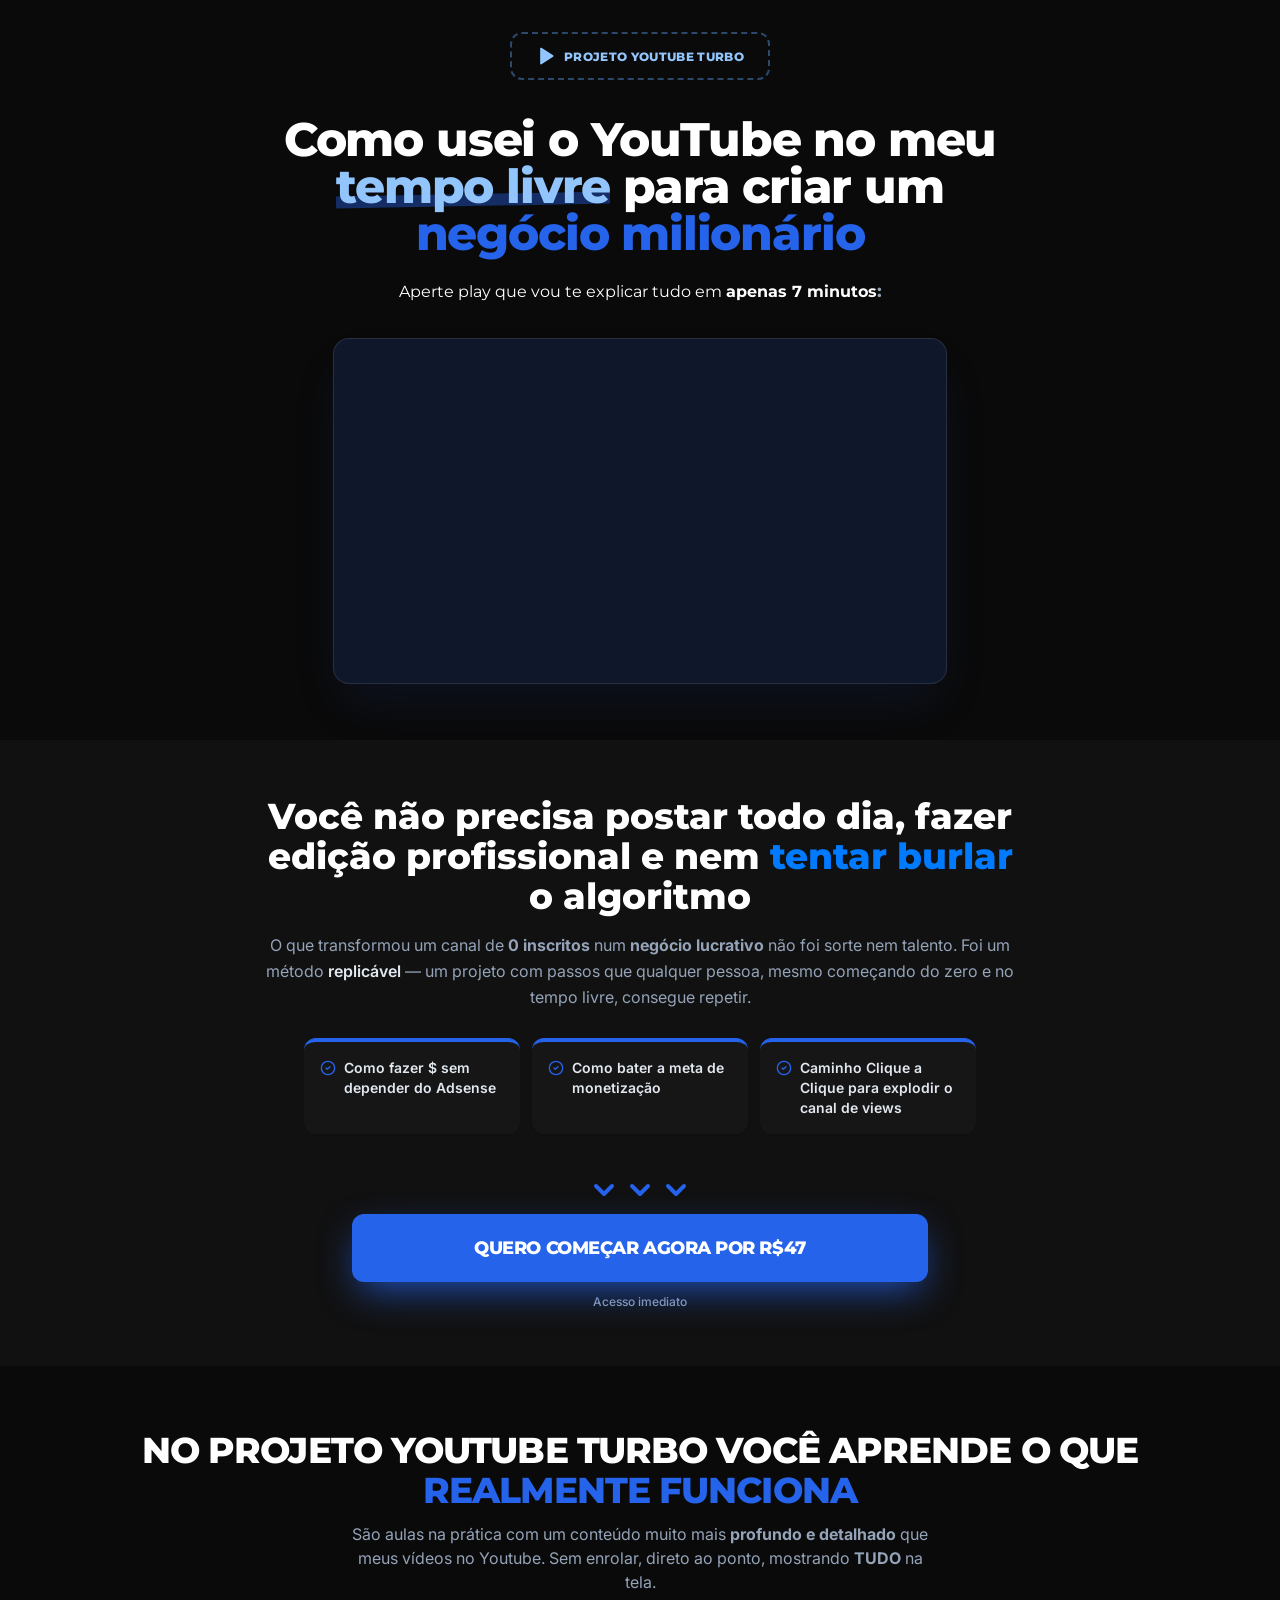
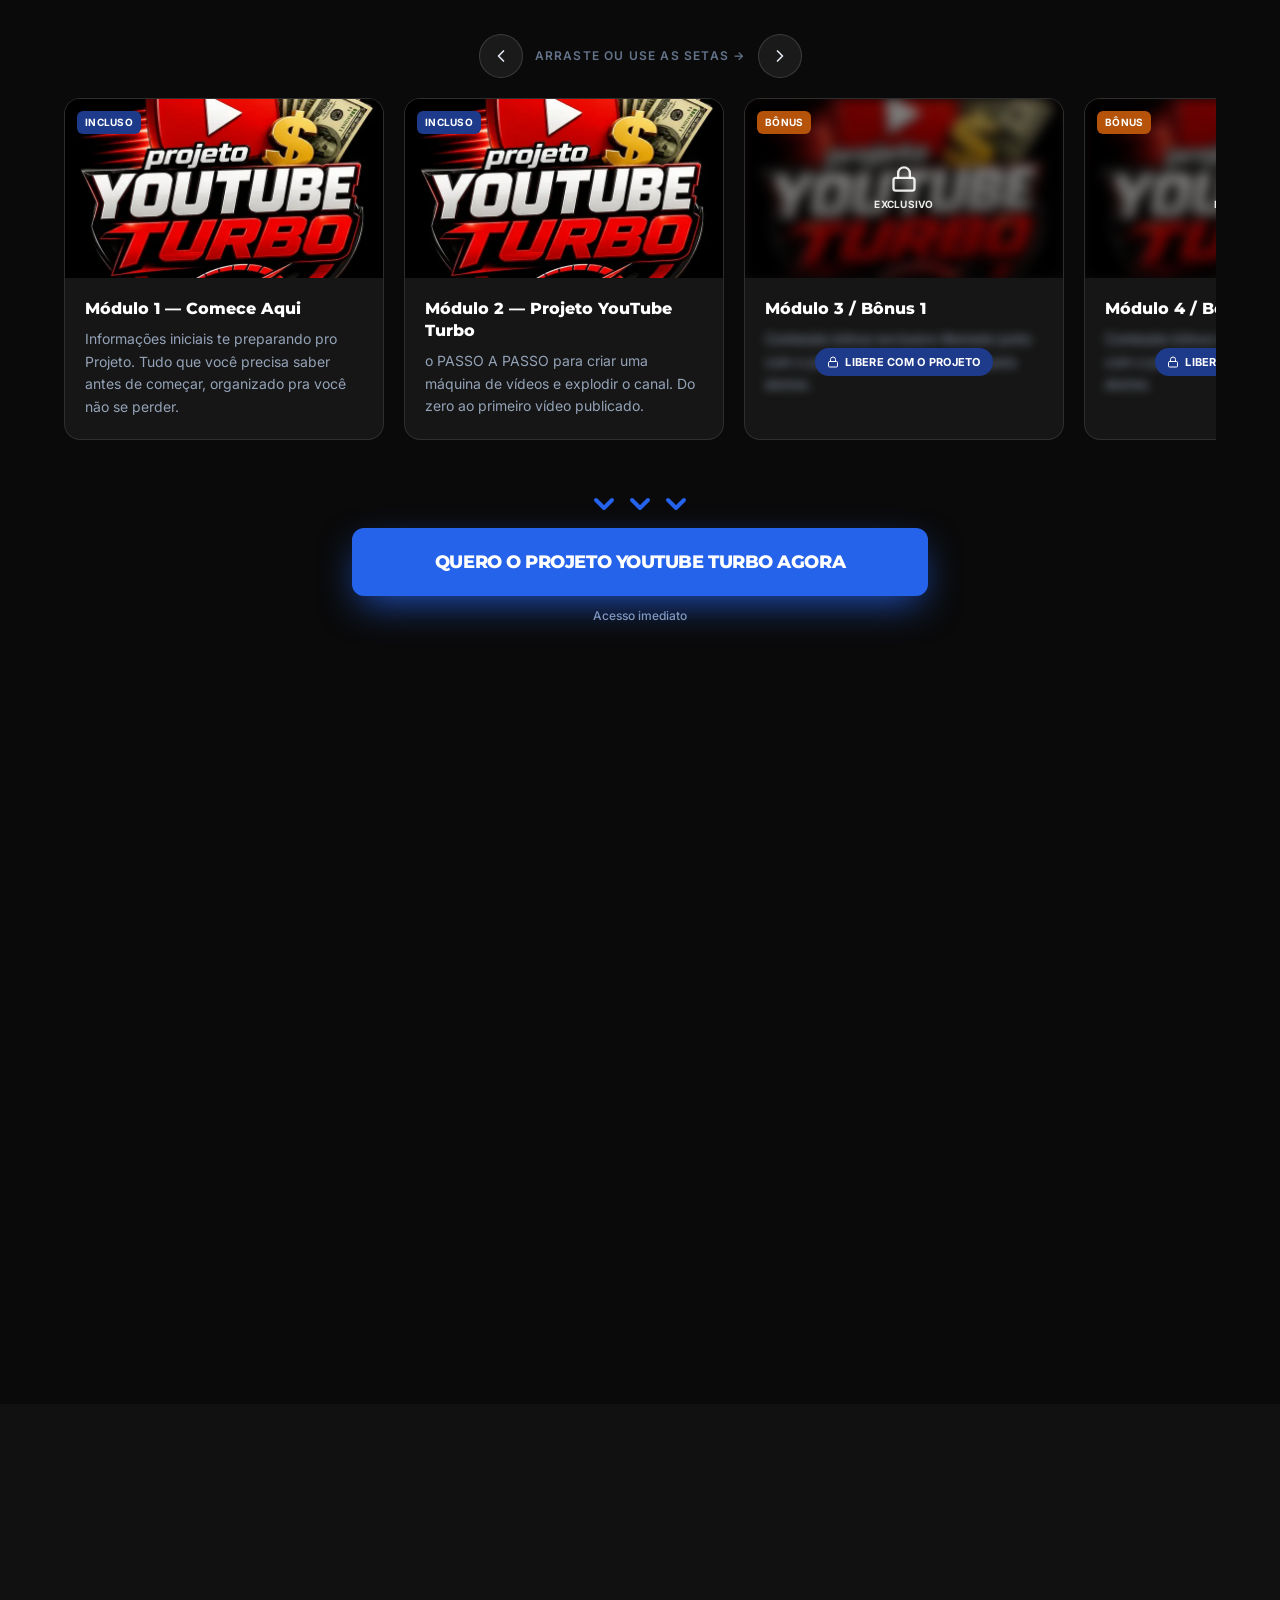
==== commit efd28848: "feat: adicionar rodape institucional e modais de politicas e termos" ====
--- a/index.html
+++ b/index.html
@@ -577,8 +577,116 @@
             <p class="mt-3 text-xs font-medium text-blue-200">Acesso imediato · Garantia de 7 dias</p>
           </div>
         </div>
-      </section>
-
+      <!-- FOOTER -->
+      <footer class="border-t border-white/10 bg-[#0A0A0A] py-12 px-4 text-slate-400 text-xs">
+        <div class="mx-auto max-w-4xl text-center space-y-6">
+          
+          <!-- Identificação Oficial -->
+          <div class="flex items-center justify-center">
+            <div class="flex w-full max-w-[240px] items-center justify-center gap-2 rounded-xl border-2 border-dashed border-[#60A5FA]/40 px-4 py-2 text-[#93C5FD]">
+              <svg xmlns="http://www.w3.org/2000/svg" width="20" height="20" viewBox="0 0 24 24" fill="currentColor" stroke="currentColor" stroke-width="2" stroke-linecap="round" stroke-linejoin="round" class="lucide lucide-play h-4 w-4">
+                <polygon points="6 3 20 12 6 21 6 3"></polygon>
+              </svg>
+              <span class="font-display text-xs font-extrabold uppercase tracking-wide">
+                Projeto YouTube Turbo
+              </span>
+            </div>
+          </div>
+
+          <!-- Links de Navegação e Políticas Legais -->
+          <div class="flex flex-wrap items-center justify-center gap-4 sm:gap-6 text-slate-400 text-xs">
+            <a href="#venda" data-scroll-to="venda" class="hover:text-white transition-colors">Garantir Acesso</a>
+            <span class="text-slate-700">•</span>
+            <button type="button" onclick="openModal('privacyModal')" class="hover:text-white underline decoration-slate-700 underline-offset-4 transition-colors">
+              Políticas de Privacidade
+            </button>
+            <span class="text-slate-700">•</span>
+            <button type="button" onclick="openModal('termsModal')" class="hover:text-white underline decoration-slate-700 underline-offset-4 transition-colors">
+              Termos de Uso
+            </button>
+          </div>
+
+          <!-- Disclaimers Legais -->
+          <div class="border-t border-white/5 pt-6 text-[11px] text-slate-500 max-w-2xl mx-auto space-y-2 leading-relaxed">
+            <p>
+              © 2026 Projeto YouTube Turbo. Todos os direitos reservados.
+            </p>
+            <p>
+              Este site não possui vínculo institucional com o YouTube, Google LLC ou Meta Platforms. Todo o conteúdo tem caráter estritamente educacional, ensinando estratégias práticas de produção e monetização de vídeos. Os resultados podem variar de acordo com a aplicação e constância de cada aluno.
+            </p>
+          </div>
+
+        </div>
+      </footer>
+
+    </div>
+  </div>
+
+  <!-- MODAL: POLÍTICAS DE PRIVACIDADE (LGPD) -->
+  <div id="privacyModal" class="fixed inset-0 bg-black/80 backdrop-blur-sm z-50 hidden items-center justify-center p-4" onclick="handleBackdropClick(event, 'privacyModal')">
+    <div class="bg-[#141414] border border-white/15 rounded-3xl max-w-2xl w-full max-h-[85vh] flex flex-col shadow-2xl overflow-hidden text-left" onclick="event.stopPropagation()">
+      <div class="p-5 sm:p-6 border-b border-white/10 flex items-center justify-between bg-[#111111]">
+        <div>
+          <h3 class="text-lg sm:text-xl font-black text-white font-display">Política de Privacidade</h3>
+          <p class="text-xs text-slate-400 mt-0.5">Em conformidade com a LGPD (Lei nº 13.709/2018)</p>
+        </div>
+        <button type="button" onclick="closeModal('privacyModal')" class="w-9 h-9 rounded-full bg-white/10 text-slate-300 hover:text-white hover:bg-white/20 flex items-center justify-center text-lg font-bold transition-colors">
+          ✕
+        </button>
+      </div>
+      <div class="p-5 sm:p-6 overflow-y-auto space-y-4 text-xs sm:text-sm text-slate-300 leading-relaxed">
+        <div>
+          <h4 class="font-bold text-white mb-1">1. Coleta e Uso de Informações</h4>
+          <p>Ao navegar em nossa página e adquirir o Projeto YouTube Turbo através de nossa plataforma segura de pagamentos parceira (Cakto), coletamos apenas as informações estritamente necessárias para processar a sua compra, liberar o acesso imediato à área de membros e emitir os comprovantes de compra.</p>
+        </div>
+        <div>
+          <h4 class="font-bold text-white mb-1">2. Proteção e Segurança dos Dados</h4>
+          <p>Empregamos padrões rigorosos de segurança e criptografia para proteger seus dados pessoais. Seus dados cadastrais não são compartilhados, vendidos ou alugados para terceiros.</p>
+        </div>
+        <div>
+          <h4 class="font-bold text-white mb-1">3. Seus Direitos</h4>
+          <p>Conforme a Lei Geral de Proteção de Dados (LGPD), você tem total direito de solicitar a confirmação, atualização ou exclusão de seus dados a qualquer momento entrando em contato com nosso suporte.</p>
+        </div>
+      </div>
+      <div class="p-4 border-t border-white/10 bg-[#111111] flex justify-end">
+        <button type="button" onclick="closeModal('privacyModal')" class="px-5 py-2.5 rounded-xl bg-[#2563EB] hover:bg-[#1D4ED8] text-white font-bold text-xs uppercase tracking-wider transition-colors">
+          Entendi e Concordo
+        </button>
+      </div>
+    </div>
+  </div>
+
+  <!-- MODAL: TERMOS DE USO -->
+  <div id="termsModal" class="fixed inset-0 bg-black/80 backdrop-blur-sm z-50 hidden items-center justify-center p-4" onclick="handleBackdropClick(event, 'termsModal')">
+    <div class="bg-[#141414] border border-white/15 rounded-3xl max-w-2xl w-full max-h-[85vh] flex flex-col shadow-2xl overflow-hidden text-left" onclick="event.stopPropagation()">
+      <div class="p-5 sm:p-6 border-b border-white/10 flex items-center justify-between bg-[#111111]">
+        <div>
+          <h3 class="text-lg sm:text-xl font-black text-white font-display">Termos de Uso</h3>
+          <p class="text-xs text-slate-400 mt-0.5">Projeto YouTube Turbo</p>
+        </div>
+        <button type="button" onclick="closeModal('termsModal')" class="w-9 h-9 rounded-full bg-white/10 text-slate-300 hover:text-white hover:bg-white/20 flex items-center justify-center text-lg font-bold transition-colors">
+          ✕
+        </button>
+      </div>
+      <div class="p-5 sm:p-6 overflow-y-auto space-y-4 text-xs sm:text-sm text-slate-300 leading-relaxed">
+        <div>
+          <h4 class="font-bold text-white mb-1">1. Acesso ao Conteúdo</h4>
+          <p>O Projeto YouTube Turbo é um produto digital educacional. Ao adquirir seu acesso, você recebe credenciais exclusivas e intransferíveis para assistir às videoaulas na área de membros.</p>
+        </div>
+        <div>
+          <h4 class="font-bold text-white mb-1">2. Garantia Incondicional de 7 Dias</h4>
+          <p>Conforme previsto no Art. 49 do Código de Defesa do Consumidor e em nossa política de garantia, você possui até 7 (sete) dias corridos a partir da data de confirmação do pagamento para solicitar o reembolso total caso decida não continuar.</p>
+        </div>
+        <div>
+          <h4 class="font-bold text-white mb-1">3. Propriedade Intelectual</h4>
+          <p>Todos os materiais, videoaulas, textos e estruturas presentes no treinamento são protegidos por leis de direitos autorais, sendo expressamente proibida a reprodução ou distribuição não autorizada.</p>
+        </div>
+      </div>
+      <div class="p-4 border-t border-white/10 bg-[#111111] flex justify-end">
+        <button type="button" onclick="closeModal('termsModal')" class="px-5 py-2.5 rounded-xl bg-[#2563EB] hover:bg-[#1D4ED8] text-white font-bold text-xs uppercase tracking-wider transition-colors">
+          Fechar Termos
+        </button>
+      </div>
     </div>
   </div>
 
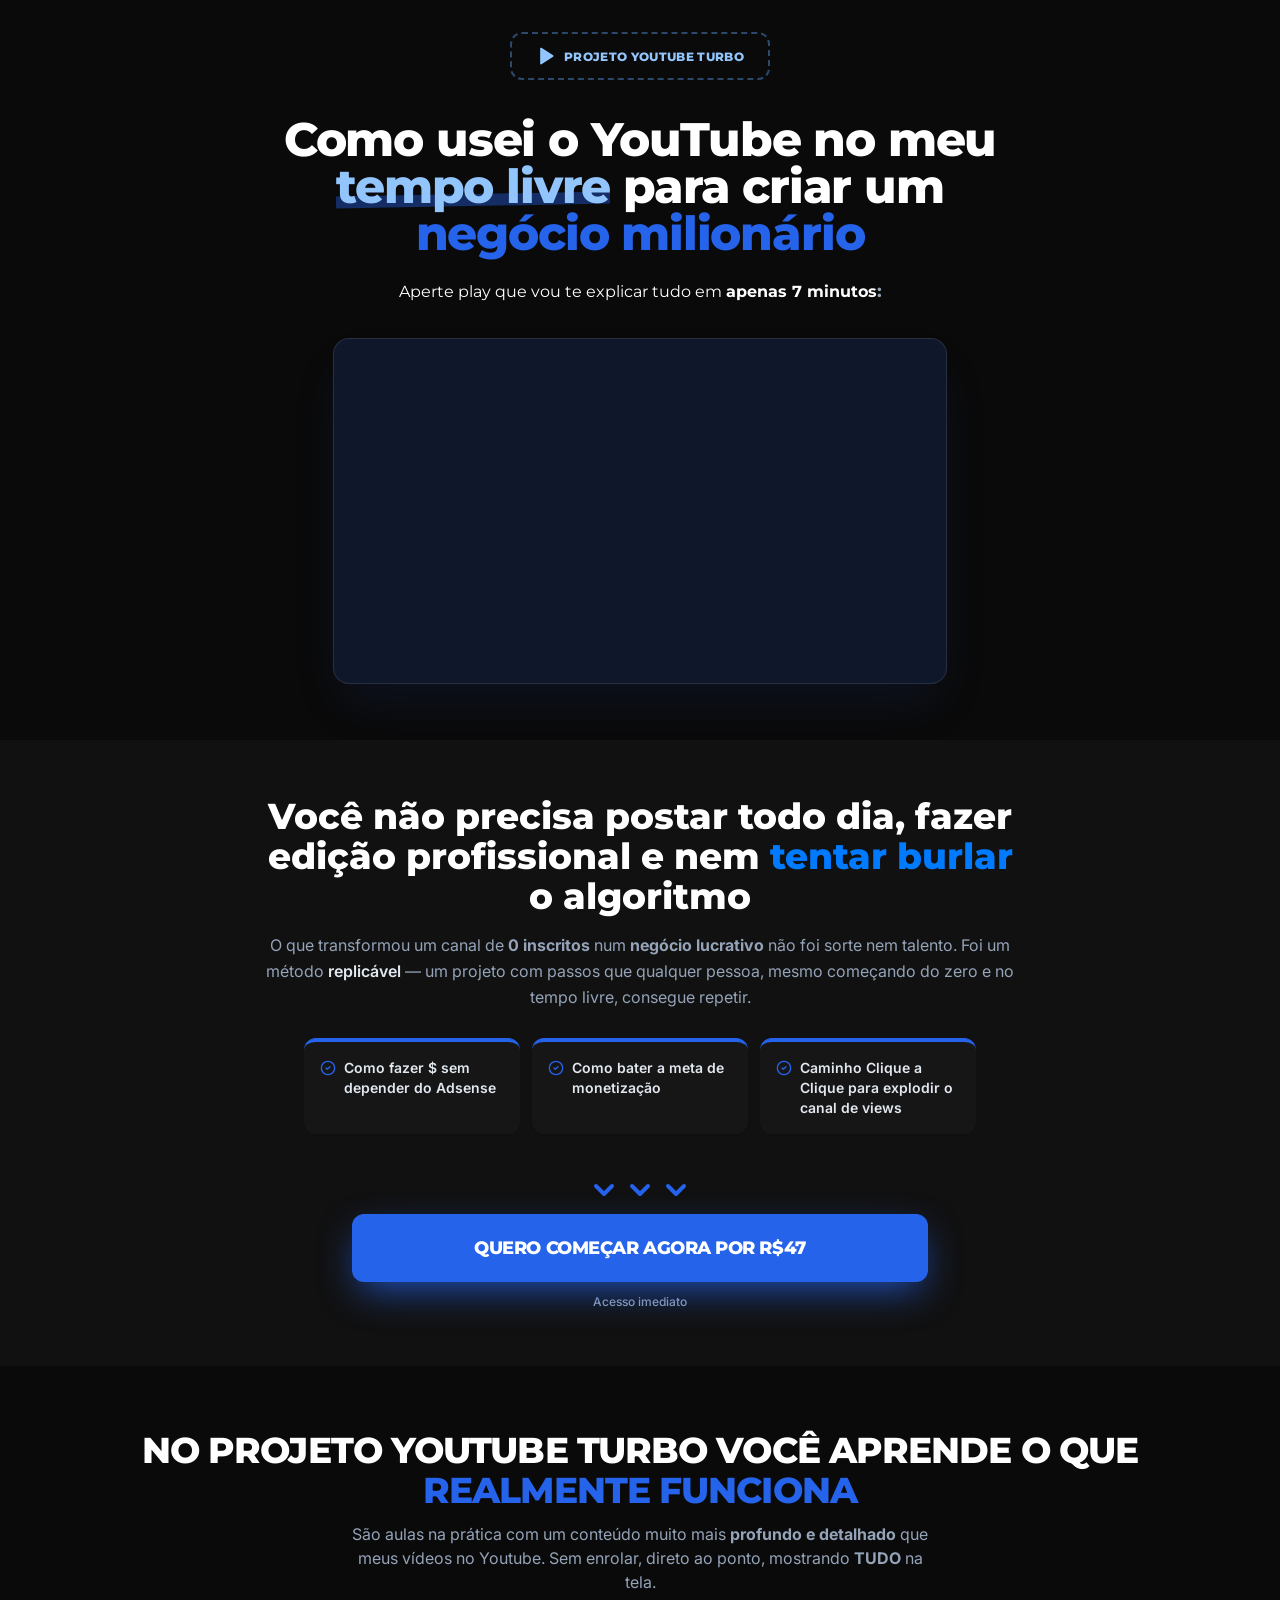
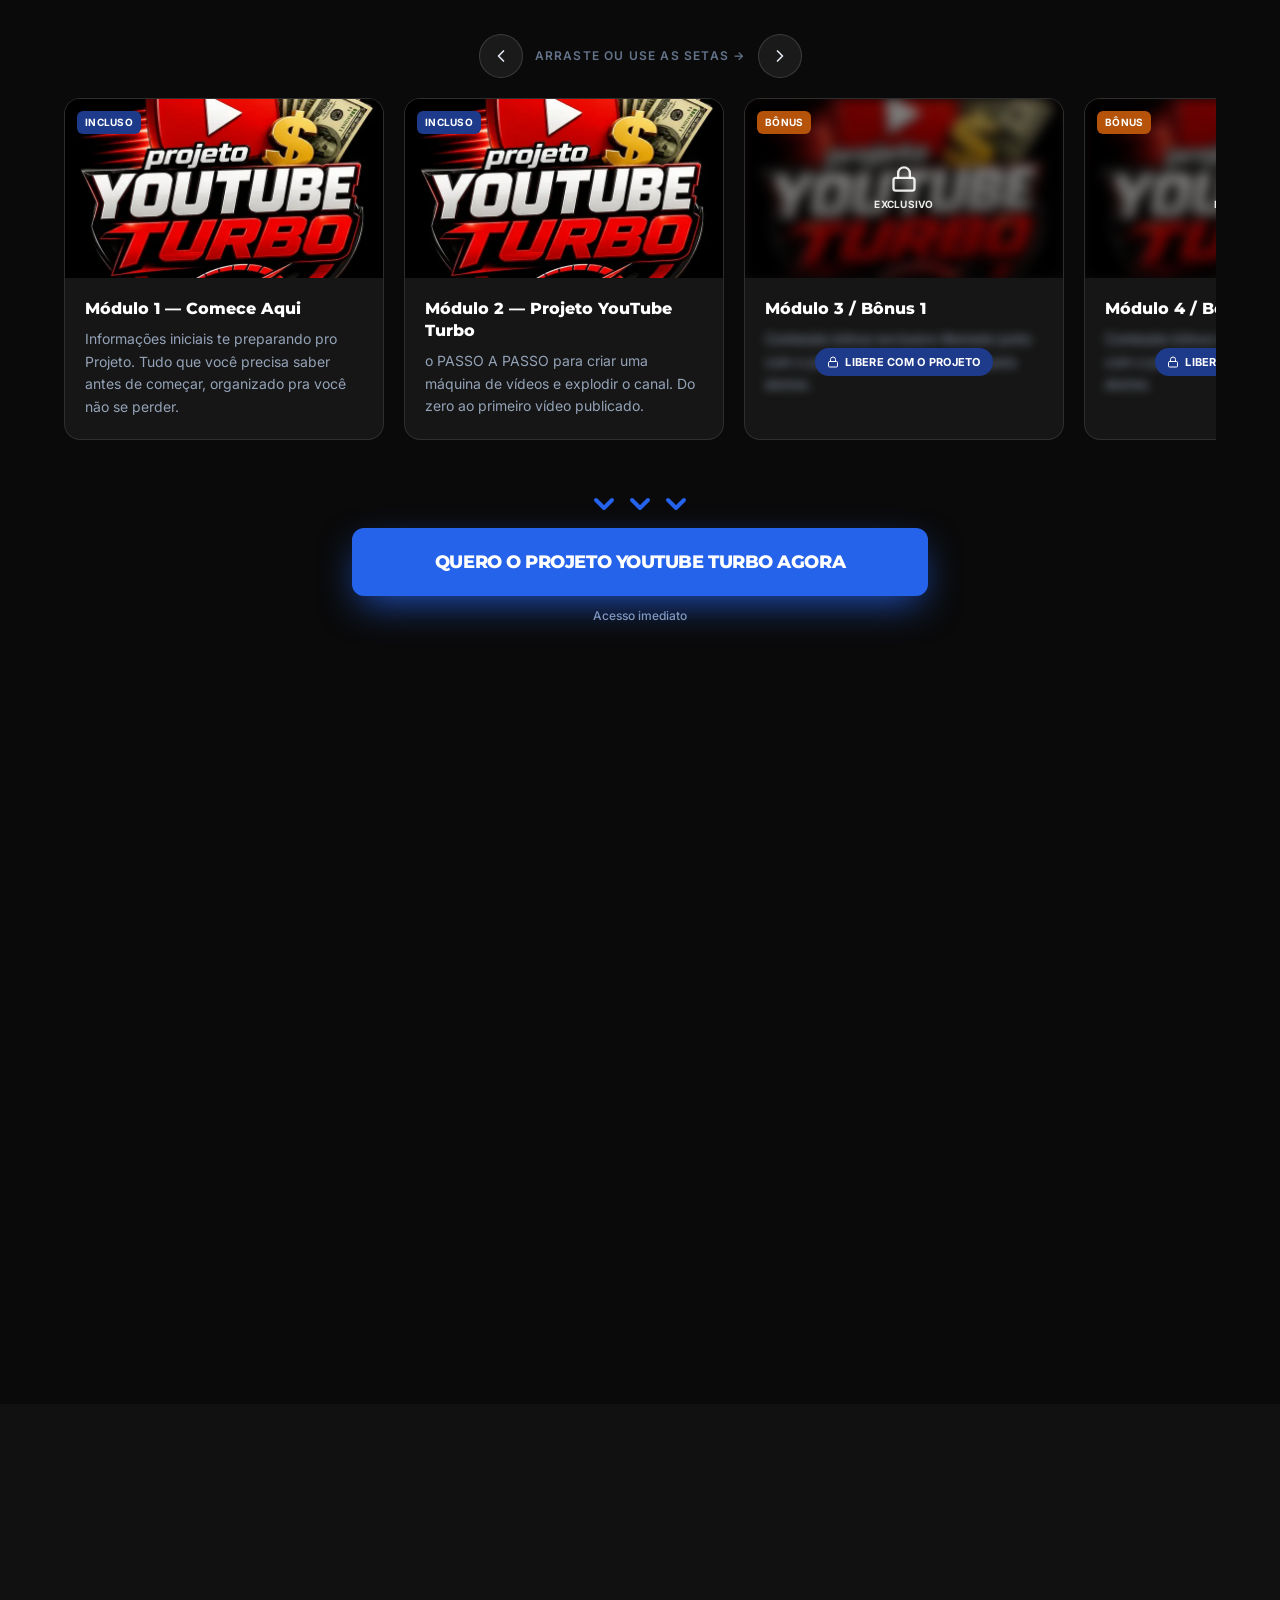
==== commit 4a7acde1: "feat: adicionar paginas clonadas de termos de uso e politica de privacidade e footer identico ao ori" ====
--- a/index.html
+++ b/index.html
@@ -576,117 +576,28 @@
             </button>
             <p class="mt-3 text-xs font-medium text-blue-200">Acesso imediato · Garantia de 7 dias</p>
           </div>
-        </div>
+      </section>
+
       <!-- FOOTER -->
-      <footer class="border-t border-white/10 bg-[#0A0A0A] py-12 px-4 text-slate-400 text-xs">
-        <div class="mx-auto max-w-4xl text-center space-y-6">
-          
-          <!-- Identificação Oficial -->
-          <div class="flex items-center justify-center">
-            <div class="flex w-full max-w-[240px] items-center justify-center gap-2 rounded-xl border-2 border-dashed border-[#60A5FA]/40 px-4 py-2 text-[#93C5FD]">
-              <svg xmlns="http://www.w3.org/2000/svg" width="20" height="20" viewBox="0 0 24 24" fill="currentColor" stroke="currentColor" stroke-width="2" stroke-linecap="round" stroke-linejoin="round" class="lucide lucide-play h-4 w-4">
-                <polygon points="6 3 20 12 6 21 6 3"></polygon>
-              </svg>
-              <span class="font-display text-xs font-extrabold uppercase tracking-wide">
-                Projeto YouTube Turbo
-              </span>
-            </div>
-          </div>
-
-          <!-- Links de Navegação e Políticas Legais -->
-          <div class="flex flex-wrap items-center justify-center gap-4 sm:gap-6 text-slate-400 text-xs">
-            <a href="#venda" data-scroll-to="venda" class="hover:text-white transition-colors">Garantir Acesso</a>
-            <span class="text-slate-700">•</span>
-            <button type="button" onclick="openModal('privacyModal')" class="hover:text-white underline decoration-slate-700 underline-offset-4 transition-colors">
-              Políticas de Privacidade
-            </button>
-            <span class="text-slate-700">•</span>
-            <button type="button" onclick="openModal('termsModal')" class="hover:text-white underline decoration-slate-700 underline-offset-4 transition-colors">
-              Termos de Uso
-            </button>
-          </div>
-
-          <!-- Disclaimers Legais -->
-          <div class="border-t border-white/5 pt-6 text-[11px] text-slate-500 max-w-2xl mx-auto space-y-2 leading-relaxed">
-            <p>
-              © 2026 Projeto YouTube Turbo. Todos os direitos reservados.
-            </p>
-            <p>
-              Este site não possui vínculo institucional com o YouTube, Google LLC ou Meta Platforms. Todo o conteúdo tem caráter estritamente educacional, ensinando estratégias práticas de produção e monetização de vídeos. Os resultados podem variar de acordo com a aplicação e constância de cada aluno.
-            </p>
-          </div>
-
+      <footer class="cv-auto border-t border-white/10 bg-[#0A0A0A] px-4 py-10 text-center text-xs leading-relaxed text-slate-500">
+        <div class="mx-auto max-w-3xl space-y-4">
+          <div class="mx-auto flex w-full max-w-[260px] items-center justify-center gap-2 rounded-xl border-2 border-dashed border-[#60A5FA]/40 px-4 py-3 text-[#93C5FD]">
+            <svg xmlns="http://www.w3.org/2000/svg" width="24" height="24" viewBox="0 0 24 24" fill="currentColor" stroke="currentColor" stroke-width="2" stroke-linecap="round" stroke-linejoin="round" class="lucide lucide-play h-5 w-5">
+              <polygon points="6 3 20 12 6 21 6 3"></polygon>
+            </svg>
+            <span class="font-display text-sm font-extrabold uppercase tracking-wide">
+              <span style="font-size: 12px; line-height: normal;">Projeto YouTube Turbo</span>
+            </span>
+          </div>
+          <p>Este produto não garante resultados. Os depoimentos são de alunos e refletem experiências individuais — seus resultados dependem de dedicação, constância e aplicação do método. Este site não é afiliado ao YouTube, Google LLC ou Meta.</p>
+          <p class="flex flex-wrap items-center justify-center gap-x-4 gap-y-2 font-semibold text-[#93C5FD]">
+            <a href="termos-de-uso.html" class="hover:underline">Termos de uso</a>
+            <a href="politica-de-privacidade.html" class="hover:underline">Política de privacidade</a>
+          </p>
+          <p>© 2026 Projeto YouTube Turbo. Todos os direitos reservados.</p>
         </div>
       </footer>
 
-    </div>
-  </div>
-
-  <!-- MODAL: POLÍTICAS DE PRIVACIDADE (LGPD) -->
-  <div id="privacyModal" class="fixed inset-0 bg-black/80 backdrop-blur-sm z-50 hidden items-center justify-center p-4" onclick="handleBackdropClick(event, 'privacyModal')">
-    <div class="bg-[#141414] border border-white/15 rounded-3xl max-w-2xl w-full max-h-[85vh] flex flex-col shadow-2xl overflow-hidden text-left" onclick="event.stopPropagation()">
-      <div class="p-5 sm:p-6 border-b border-white/10 flex items-center justify-between bg-[#111111]">
-        <div>
-          <h3 class="text-lg sm:text-xl font-black text-white font-display">Política de Privacidade</h3>
-          <p class="text-xs text-slate-400 mt-0.5">Em conformidade com a LGPD (Lei nº 13.709/2018)</p>
-        </div>
-        <button type="button" onclick="closeModal('privacyModal')" class="w-9 h-9 rounded-full bg-white/10 text-slate-300 hover:text-white hover:bg-white/20 flex items-center justify-center text-lg font-bold transition-colors">
-          ✕
-        </button>
-      </div>
-      <div class="p-5 sm:p-6 overflow-y-auto space-y-4 text-xs sm:text-sm text-slate-300 leading-relaxed">
-        <div>
-          <h4 class="font-bold text-white mb-1">1. Coleta e Uso de Informações</h4>
-          <p>Ao navegar em nossa página e adquirir o Projeto YouTube Turbo através de nossa plataforma segura de pagamentos parceira (Cakto), coletamos apenas as informações estritamente necessárias para processar a sua compra, liberar o acesso imediato à área de membros e emitir os comprovantes de compra.</p>
-        </div>
-        <div>
-          <h4 class="font-bold text-white mb-1">2. Proteção e Segurança dos Dados</h4>
-          <p>Empregamos padrões rigorosos de segurança e criptografia para proteger seus dados pessoais. Seus dados cadastrais não são compartilhados, vendidos ou alugados para terceiros.</p>
-        </div>
-        <div>
-          <h4 class="font-bold text-white mb-1">3. Seus Direitos</h4>
-          <p>Conforme a Lei Geral de Proteção de Dados (LGPD), você tem total direito de solicitar a confirmação, atualização ou exclusão de seus dados a qualquer momento entrando em contato com nosso suporte.</p>
-        </div>
-      </div>
-      <div class="p-4 border-t border-white/10 bg-[#111111] flex justify-end">
-        <button type="button" onclick="closeModal('privacyModal')" class="px-5 py-2.5 rounded-xl bg-[#2563EB] hover:bg-[#1D4ED8] text-white font-bold text-xs uppercase tracking-wider transition-colors">
-          Entendi e Concordo
-        </button>
-      </div>
-    </div>
-  </div>
-
-  <!-- MODAL: TERMOS DE USO -->
-  <div id="termsModal" class="fixed inset-0 bg-black/80 backdrop-blur-sm z-50 hidden items-center justify-center p-4" onclick="handleBackdropClick(event, 'termsModal')">
-    <div class="bg-[#141414] border border-white/15 rounded-3xl max-w-2xl w-full max-h-[85vh] flex flex-col shadow-2xl overflow-hidden text-left" onclick="event.stopPropagation()">
-      <div class="p-5 sm:p-6 border-b border-white/10 flex items-center justify-between bg-[#111111]">
-        <div>
-          <h3 class="text-lg sm:text-xl font-black text-white font-display">Termos de Uso</h3>
-          <p class="text-xs text-slate-400 mt-0.5">Projeto YouTube Turbo</p>
-        </div>
-        <button type="button" onclick="closeModal('termsModal')" class="w-9 h-9 rounded-full bg-white/10 text-slate-300 hover:text-white hover:bg-white/20 flex items-center justify-center text-lg font-bold transition-colors">
-          ✕
-        </button>
-      </div>
-      <div class="p-5 sm:p-6 overflow-y-auto space-y-4 text-xs sm:text-sm text-slate-300 leading-relaxed">
-        <div>
-          <h4 class="font-bold text-white mb-1">1. Acesso ao Conteúdo</h4>
-          <p>O Projeto YouTube Turbo é um produto digital educacional. Ao adquirir seu acesso, você recebe credenciais exclusivas e intransferíveis para assistir às videoaulas na área de membros.</p>
-        </div>
-        <div>
-          <h4 class="font-bold text-white mb-1">2. Garantia Incondicional de 7 Dias</h4>
-          <p>Conforme previsto no Art. 49 do Código de Defesa do Consumidor e em nossa política de garantia, você possui até 7 (sete) dias corridos a partir da data de confirmação do pagamento para solicitar o reembolso total caso decida não continuar.</p>
-        </div>
-        <div>
-          <h4 class="font-bold text-white mb-1">3. Propriedade Intelectual</h4>
-          <p>Todos os materiais, videoaulas, textos e estruturas presentes no treinamento são protegidos por leis de direitos autorais, sendo expressamente proibida a reprodução ou distribuição não autorizada.</p>
-        </div>
-      </div>
-      <div class="p-4 border-t border-white/10 bg-[#111111] flex justify-end">
-        <button type="button" onclick="closeModal('termsModal')" class="px-5 py-2.5 rounded-xl bg-[#2563EB] hover:bg-[#1D4ED8] text-white font-bold text-xs uppercase tracking-wider transition-colors">
-          Fechar Termos
-        </button>
-      </div>
     </div>
   </div>
 
